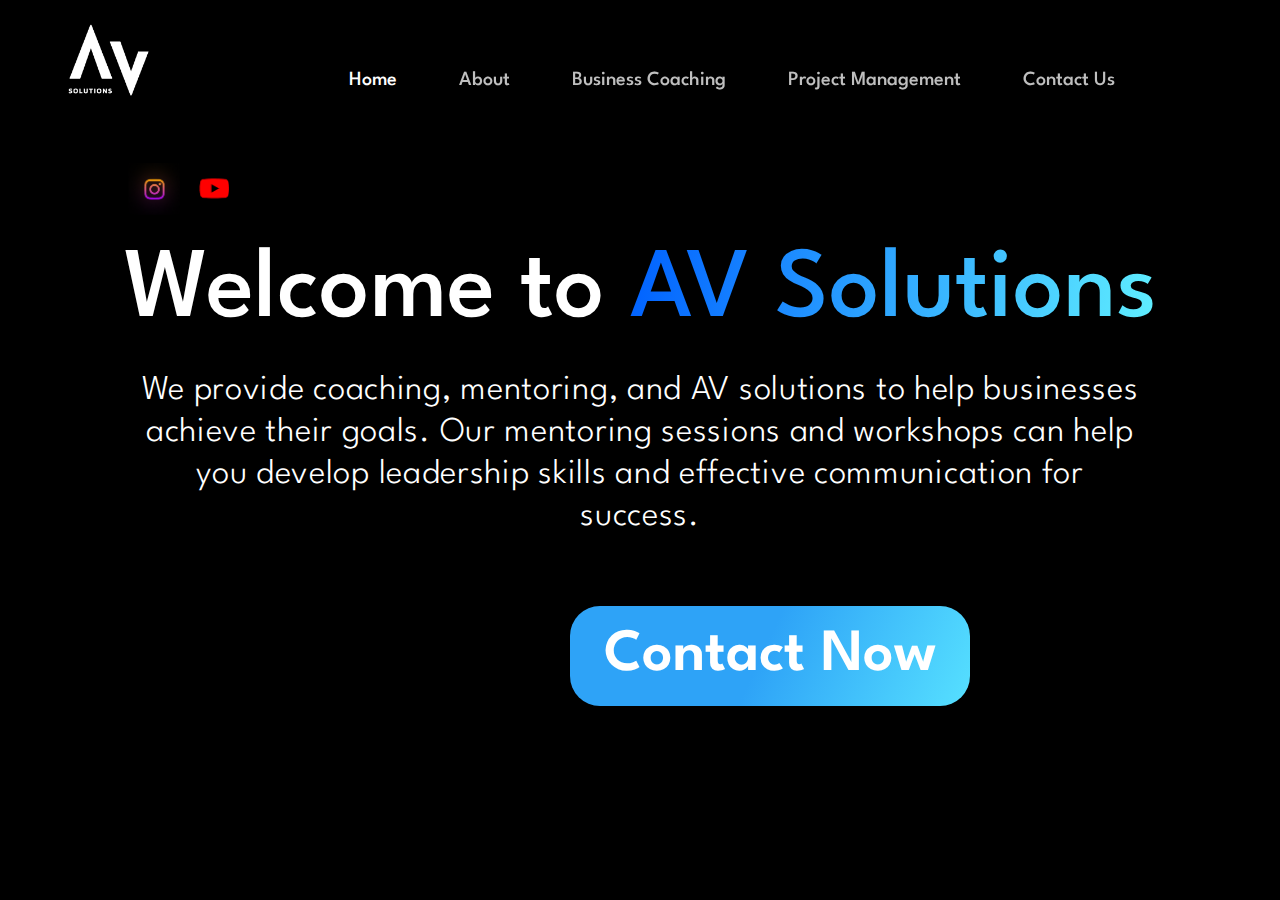
==== index.html @ dfb40269 "Website Done" ====
<!DOCTYPE html>
<!-- This site was created in Webflow. https://www.webflow.com --><!-- Last Published: Sat Apr 22 2023 01:02:34 GMT+0000 (Coordinated Universal Time) -->
<html data-wf-domain="av-solutions-724238.webflow.io" data-wf-page="64432259fd0a39409200335c"
    data-wf-site="6441f03e2c8007126606170b">

<head>
    <meta charset="utf-8" />
    <title>AV Solutions</title>
    <meta content="home2" property="og:title" />
    <meta content="home2" property="twitter:title" />
    <meta content="width=device-width, initial-scale=1" name="viewport" />
    <meta content="Webflow" name="generator" />
    <link href="./Home/home.css"
        rel="stylesheet" type="text/css" />
    <link href="https://fonts.googleapis.com" rel="preconnect" />
    <link href="https://fonts.gstatic.com" rel="preconnect" crossorigin="anonymous" />
    <script src="./Home/home.js" type="text/javascript"></script>
    <script
        type="text/javascript">WebFont.load({ google: { families: ["League Spartan:100,200,300,regular,500,600,700"] } });</script>
    <!--[if lt IE 9]><script src="https://cdnjs.cloudflare.com/ajax/libs/html5shiv/3.7.3/html5shiv.min.js" type="text/javascript"></script><![endif]-->
    <script
        type="text/javascript">!function (o, c) { var n = c.documentElement, t = " w-mod-"; n.className += t + "js", ("ontouchstart" in o || o.DocumentTouch && c instanceof DocumentTouch) && (n.className += t + "touch") }(window, document);</script>
    <link href="./assets/favicon.ico" rel="shortcut icon" type="image/x-icon" />
    <link href="./assets/favicon.ico" rel="apple-touch-icon" />
</head>

<body class="body-2"><img src="./assets/logo.png"
        loading="lazy" width="179" alt="" class="image" /><img src="https://uploads-ssl.webflow.com/placeholder.svg"
        loading="lazy" alt="" /><img src="https://uploads-ssl.webflow.com/placeholder.svg" loading="lazy" alt="" /><a
        href="./index.html" class="home-button w-button">Home</a><a href="./About/about.html" class="button w-button">About</a><a href="./Business Coaching/coaching.html"
        class="button w-button">Business Coaching</a><a href="./Project-Management/project.html" class="button w-button">Project
        Management</a><a href="./Contact/contact.html" class="button w-button">Contact Us</a><a href="https://www.youtube.com/@vasanthisaraswathi"  target="_blank"><img
        src="./assets/mediaicons.png"
        loading="lazy" width="101" alt="" class="image-2" /></a>
    <div class="div-block">
        <div class="hero-heading-left-6">
            <div class="frame-31">
                <div class="welcome-to-av-solutions">
                    <div class="welcome-to-av-solutions welcome-to-av-solutions"><span
                            class="welcome-to-av-solutions-0">Welcome to </span><span
                            class="welcome-to-av-solutions-1">AV Solutions</span><span
                            class="welcome-to-av-solutions-0"> </span></div>
                </div>
                <div class="text">We provide coaching, mentoring, and AV solutions to help businesses achieve their
                    goals. Our mentoring sessions and workshops can help you develop leadership skills and effective
                    communication for success.</div>
            </div>
        </div>
    </div><img src="https://uploads-ssl.webflow.com/placeholder.svg" loading="lazy" alt="" />
    <div class="div-block-2"><a href="./Contact/contact.html" class="button-3 div-block-2 w-button">Contact Now</a></div>
    <div class="div-block-3"><img
            src="./assets/Ball.png"
            loading="lazy" sizes="(max-width: 479px) 100vw, 471px"
            srcset="https://uploads-ssl.webflow.com/6441f03e2c8007126606170b/64432fe97e177f29492cccb2_Ball-p-500.png 500w, https://uploads-ssl.webflow.com/6441f03e2c8007126606170b/64432fe97e177f29492cccb2_Ball.png 601w"
            alt="" class="image-4" /></div>
 
</body>

</html>
---- Home/home.css ----
html {
    -ms-text-size-adjust: 100%;
    -webkit-text-size-adjust: 100%;
    font-family: sans-serif;
  }
  
  body {
    margin: 0;
  }
  
  article, aside, details, figcaption, figure, footer, header, hgroup, main, menu, nav, section, summary {
    display: block;
  }
  
  audio, canvas, progress, video {
    vertical-align: baseline;
    display: inline-block;
  }
  
  audio:not([controls]) {
    height: 0;
    display: none;
  }
  
  [hidden], template {
    display: none;
  }
  
  a {
    background-color: rgba(0, 0, 0, 0);
  }
  
  a:active, a:hover {
    outline: 0;
  }
  
  abbr[title] {
    border-bottom: 1px dotted;
  }
  
  b, strong {
    font-weight: bold;
  }
  
  dfn {
    font-style: italic;
  }
  
  h1 {
    margin: .67em 0;
    font-size: 2em;
  }
  
  mark {
    color: #000;
    background: #ff0;
  }
  
  small {
    font-size: 80%;
  }
  
  sub, sup {
    vertical-align: baseline;
    font-size: 75%;
    line-height: 0;
    position: relative;
  }
  
  sup {
    top: -.5em;
  }
  
  sub {
    bottom: -.25em;
  }
  
  img {
    border: 0;
  }
  
  svg:not(:root) {
    overflow: hidden;
  }
  
  figure {
    margin: 1em 40px;
  }
  
  hr {
    box-sizing: content-box;
    height: 0;
  }
  
  pre {
    overflow: auto;
  }
  
  code, kbd, pre, samp {
    font-family: monospace;
    font-size: 1em;
  }
  
  button, input, optgroup, select, textarea {
    color: inherit;
    font: inherit;
    margin: 0;
  }
  
  button {
    overflow: visible;
  }
  
  button, select {
    text-transform: none;
  }
  
  button, html input[type="button"], input[type="reset"] {
    -webkit-appearance: button;
    cursor: pointer;
  }
  
  button[disabled], html input[disabled] {
    cursor: default;
  }
  
  button::-moz-focus-inner, input::-moz-focus-inner {
    border: 0;
    padding: 0;
  }
  
  input {
    line-height: normal;
  }
  
  input[type="checkbox"], input[type="radio"] {
    box-sizing: border-box;
    padding: 0;
  }
  
  input[type="number"]::-webkit-inner-spin-button, input[type="number"]::-webkit-outer-spin-button {
    height: auto;
  }
  
  input[type="search"] {
    -webkit-appearance: none;
  }
  
  input[type="search"]::-webkit-search-cancel-button, input[type="search"]::-webkit-search-decoration {
    -webkit-appearance: none;
  }
  
  fieldset {
    border: 1px solid silver;
    margin: 0 2px;
    padding: .35em .625em .75em;
  }
  
  legend {
    border: 0;
    padding: 0;
  }
  
  textarea {
    overflow: auto;
  }
  
  optgroup {
    font-weight: bold;
  }
  
  table {
    border-collapse: collapse;
    border-spacing: 0;
  }
  
  td, th {
    padding: 0;
  }
  
  @font-face {
    font-family: webflow-icons;
    src: url("[data-uri]") format("truetype");
    font-weight: normal;
    font-style: normal;
  }
  
  [class^="w-icon-"], [class*=" w-icon-"] {
    speak: none;
    font-variant: normal;
    text-transform: none;
    -webkit-font-smoothing: antialiased;
    -moz-osx-font-smoothing: grayscale;
    font-style: normal;
    font-weight: normal;
    line-height: 1;
    font-family: webflow-icons !important;
  }
  
  .w-icon-slider-right:before {
    content: "î˜€";
  }
  
  .w-icon-slider-left:before {
    content: "î˜";
  }
  
  .w-icon-nav-menu:before {
    content: "î˜‚";
  }
  
  .w-icon-arrow-down:before, .w-icon-dropdown-toggle:before {
    content: "î˜ƒ";
  }
  
  .w-icon-file-upload-remove:before {
    content: "î¤€";
  }
  
  .w-icon-file-upload-icon:before {
    content: "î¤ƒ";
  }
  
  * {
    box-sizing: border-box;
  }
  
  html {
    height: 100%;
  }
  
  body {
    min-height: 100%;
    color: #333;
    background-color: #fff;
    margin: 0;
    font-family: Arial, sans-serif;
    font-size: 14px;
    line-height: 20px;
  }
  
  img {
    max-width: 100%;
    vertical-align: middle;
    display: inline-block;
  }
  
  html.w-mod-touch * {
    background-attachment: scroll !important;
  }
  
  .w-block {
    display: block;
  }
  
  .w-inline-block {
    max-width: 100%;
    display: inline-block;
  }
  
  .w-clearfix:before, .w-clearfix:after {
    content: " ";
    grid-area: 1 / 1 / 2 / 2;
    display: table;
  }
  
  .w-clearfix:after {
    clear: both;
  }
  
  .w-hidden {
    display: none;
  }
  
  .w-button {
    color: #fff;
    line-height: inherit;
    cursor: pointer;
    background-color: #3898ec;
    border: 0;
    border-radius: 0;
    padding: 9px 15px;
    text-decoration: none;
    display: inline-block;
  }
  
  input.w-button {
    -webkit-appearance: button;
  }
  
  html[data-w-dynpage] [data-w-cloak] {
    color: rgba(0, 0, 0, 0) !important;
  }
  
  .w-webflow-badge, .w-webflow-badge * {
    z-index: auto;
    visibility: visible;
    box-sizing: border-box;
    width: auto;
    height: auto;
    max-height: none;
    max-width: none;
    min-height: 0;
    min-width: 0;
    float: none;
    clear: none;
    box-shadow: none;
    opacity: 1;
    direction: ltr;
    font-family: inherit;
    font-weight: inherit;
    color: inherit;
    font-size: inherit;
    line-height: inherit;
    font-style: inherit;
    font-variant: inherit;
    text-align: inherit;
    letter-spacing: inherit;
    -webkit-text-decoration: inherit;
    text-decoration: inherit;
    text-indent: 0;
    text-transform: inherit;
    text-shadow: none;
    font-smoothing: auto;
    vertical-align: baseline;
    cursor: inherit;
    white-space: inherit;
    word-break: normal;
    word-spacing: normal;
    word-wrap: normal;
    background: none;
    border: 0 rgba(0, 0, 0, 0);
    border-radius: 0;
    margin: 0;
    padding: 0;
    list-style-type: disc;
    transition: none;
    display: block;
    position: static;
    top: auto;
    bottom: auto;
    left: auto;
    right: auto;
    overflow: visible;
    transform: none;
  }
  
  .w-webflow-badge {
    white-space: nowrap;
    cursor: pointer;
    box-shadow: 0 0 0 1px rgba(0, 0, 0, .1), 0 1px 3px rgba(0, 0, 0, .1);
    visibility: visible !important;
    z-index: 2147483647 !important;
    color: #aaadb0 !important;
    opacity: 1 !important;
    width: auto !important;
    height: auto !important;
    background-color: #fff !important;
    border-radius: 3px !important;
    margin: 0 !important;
    padding: 6px 8px 6px 6px !important;
    font-size: 12px !important;
    line-height: 14px !important;
    text-decoration: none !important;
    display: inline-block !important;
    position: fixed !important;
    top: auto !important;
    bottom: 12px !important;
    left: auto !important;
    right: 12px !important;
    overflow: visible !important;
    transform: none !important;
  }
  
  .w-webflow-badge > img {
    visibility: visible !important;
    opacity: 1 !important;
    vertical-align: middle !important;
    display: inline-block !important;
  }
  
  h1, h2, h3, h4, h5, h6 {
    margin-bottom: 10px;
    font-weight: bold;
  }
  
  h1 {
    margin-top: 20px;
    font-size: 38px;
    line-height: 44px;
  }
  
  h2 {
    margin-top: 20px;
    font-size: 32px;
    line-height: 36px;
  }
  
  h3 {
    margin-top: 20px;
    font-size: 24px;
    line-height: 30px;
  }
  
  h4 {
    margin-top: 10px;
    font-size: 18px;
    line-height: 24px;
  }
  
  h5 {
    margin-top: 10px;
    font-size: 14px;
    line-height: 20px;
  }
  
  h6 {
    margin-top: 10px;
    font-size: 12px;
    line-height: 18px;
  }
  
  p {
    margin-top: 0;
    margin-bottom: 10px;
  }
  
  blockquote {
    border-left: 5px solid #e2e2e2;
    margin: 0 0 10px;
    padding: 10px 20px;
    font-size: 18px;
    line-height: 22px;
  }
  
  figure {
    margin: 0 0 10px;
  }
  
  figcaption {
    text-align: center;
    margin-top: 5px;
  }
  
  ul, ol {
    margin-top: 0;
    margin-bottom: 10px;
    padding-left: 40px;
  }
  
  .w-list-unstyled {
    padding-left: 0;
    list-style: none;
  }
  
  .w-embed:before, .w-embed:after {
    content: " ";
    grid-area: 1 / 1 / 2 / 2;
    display: table;
  }
  
  .w-embed:after {
    clear: both;
  }
  
  .w-video {
    width: 100%;
    padding: 0;
    position: relative;
  }
  
  .w-video iframe, .w-video object, .w-video embed {
    width: 100%;
    height: 100%;
    border: none;
    position: absolute;
    top: 0;
    left: 0;
  }
  
  fieldset {
    border: 0;
    margin: 0;
    padding: 0;
  }
  
  button, [type="button"], [type="reset"] {
    cursor: pointer;
    -webkit-appearance: button;
    border: 0;
  }
  
  .w-form {
    margin: 0 0 15px;
  }
  
  .w-form-done {
    text-align: center;
    background-color: #ddd;
    padding: 20px;
    display: none;
  }
  
  .w-form-fail {
    background-color: #ffdede;
    margin-top: 10px;
    padding: 10px;
    display: none;
  }
  
  label {
    margin-bottom: 5px;
    font-weight: bold;
    display: block;
  }
  
  .w-input, .w-select {
    width: 100%;
    height: 38px;
    color: #333;
    vertical-align: middle;
    background-color: #fff;
    border: 1px solid #ccc;
    margin-bottom: 10px;
    padding: 8px 12px;
    font-size: 14px;
    line-height: 1.42857;
    display: block;
  }
  
  .w-input:-moz-placeholder, .w-select:-moz-placeholder {
    color: #999;
  }
  
  .w-input::-moz-placeholder, .w-select::-moz-placeholder {
    color: #999;
    opacity: 1;
  }
  
  .w-input:-ms-input-placeholder, .w-select:-ms-input-placeholder {
    color: #999;
  }
  
  .w-input::-webkit-input-placeholder, .w-select::-webkit-input-placeholder {
    color: #999;
  }
  
  .w-input:focus, .w-select:focus {
    border-color: #3898ec;
    outline: 0;
  }
  
  .w-input[disabled], .w-select[disabled], .w-input[readonly], .w-select[readonly], fieldset[disabled] .w-input, fieldset[disabled] .w-select {
    cursor: not-allowed;
  }
  
  .w-input[disabled]:not(.w-input-disabled), .w-select[disabled]:not(.w-input-disabled), .w-input[readonly], .w-select[readonly], fieldset[disabled]:not(.w-input-disabled) .w-input, fieldset[disabled]:not(.w-input-disabled) .w-select {
    background-color: #eee;
  }
  
  textarea.w-input, textarea.w-select {
    height: auto;
  }
  
  .w-select {
    background-color: #f3f3f3;
  }
  
  .w-select[multiple] {
    height: auto;
  }
  
  .w-form-label {
    cursor: pointer;
    margin-bottom: 0;
    font-weight: normal;
    display: inline-block;
  }
  
  .w-radio {
    margin-bottom: 5px;
    padding-left: 20px;
    display: block;
  }
  
  .w-radio:before, .w-radio:after {
    content: " ";
    grid-area: 1 / 1 / 2 / 2;
    display: table;
  }
  
  .w-radio:after {
    clear: both;
  }
  
  .w-radio-input {
    margin: 4px 0 0;
    margin-top: 1px \9 ;
    float: left;
    margin-top: 3px;
    margin-left: -20px;
    line-height: normal;
  }
  
  .w-file-upload {
    margin-bottom: 10px;
    display: block;
  }
  
  .w-file-upload-input {
    width: .1px;
    height: .1px;
    opacity: 0;
    z-index: -100;
    position: absolute;
    overflow: hidden;
  }
  
  .w-file-upload-default, .w-file-upload-uploading, .w-file-upload-success {
    color: #333;
    display: inline-block;
  }
  
  .w-file-upload-error {
    margin-top: 10px;
    display: block;
  }
  
  .w-file-upload-default.w-hidden, .w-file-upload-uploading.w-hidden, .w-file-upload-error.w-hidden, .w-file-upload-success.w-hidden {
    display: none;
  }
  
  .w-file-upload-uploading-btn {
    cursor: pointer;
    background-color: #fafafa;
    border: 1px solid #ccc;
    margin: 0;
    padding: 8px 12px;
    font-size: 14px;
    font-weight: normal;
    display: flex;
  }
  
  .w-file-upload-file {
    background-color: #fafafa;
    border: 1px solid #ccc;
    flex-grow: 1;
    justify-content: space-between;
    margin: 0;
    padding: 8px 9px 8px 11px;
    display: flex;
  }
  
  .w-file-upload-file-name {
    font-size: 14px;
    font-weight: normal;
    display: block;
  }
  
  .w-file-remove-link {
    width: auto;
    height: auto;
    cursor: pointer;
    margin-top: 3px;
    margin-left: 10px;
    padding: 3px;
    display: block;
  }
  
  .w-icon-file-upload-remove {
    margin: auto;
    font-size: 10px;
  }
  
  .w-file-upload-error-msg {
    color: #ea384c;
    padding: 2px 0;
    display: inline-block;
  }
  
  .w-file-upload-info {
    padding: 0 12px;
    line-height: 38px;
    display: inline-block;
  }
  
  .w-file-upload-label {
    cursor: pointer;
    background-color: #fafafa;
    border: 1px solid #ccc;
    margin: 0;
    padding: 8px 12px;
    font-size: 14px;
    font-weight: normal;
    display: inline-block;
  }
  
  .w-icon-file-upload-icon, .w-icon-file-upload-uploading {
    width: 20px;
    margin-right: 8px;
    display: inline-block;
  }
  
  .w-icon-file-upload-uploading {
    height: 20px;
  }
  
  .w-container {
    max-width: 940px;
    margin-left: auto;
    margin-right: auto;
  }
  
  .w-container:before, .w-container:after {
    content: " ";
    grid-area: 1 / 1 / 2 / 2;
    display: table;
  }
  
  .w-container:after {
    clear: both;
  }
  
  .w-container .w-row {
    margin-left: -10px;
    margin-right: -10px;
  }
  
  .w-row:before, .w-row:after {
    content: " ";
    grid-area: 1 / 1 / 2 / 2;
    display: table;
  }
  
  .w-row:after {
    clear: both;
  }
  
  .w-row .w-row {
    margin-left: 0;
    margin-right: 0;
  }
  
  .w-col {
    float: left;
    width: 100%;
    min-height: 1px;
    padding-left: 10px;
    padding-right: 10px;
    position: relative;
  }
  
  .w-col .w-col {
    padding-left: 0;
    padding-right: 0;
  }
  
  .w-col-1 {
    width: 8.33333%;
  }
  
  .w-col-2 {
    width: 16.6667%;
  }
  
  .w-col-3 {
    width: 25%;
  }
  
  .w-col-4 {
    width: 33.3333%;
  }
  
  .w-col-5 {
    width: 41.6667%;
  }
  
  .w-col-6 {
    width: 50%;
  }
  
  .w-col-7 {
    width: 58.3333%;
  }
  
  .w-col-8 {
    width: 66.6667%;
  }
  
  .w-col-9 {
    width: 75%;
  }
  
  .w-col-10 {
    width: 83.3333%;
  }
  
  .w-col-11 {
    width: 91.6667%;
  }
  
  .w-col-12 {
    width: 100%;
  }
  
  .w-hidden-main {
    display: none !important;
  }
  
  @media screen and (max-width: 991px) {
    .w-container {
      max-width: 728px;
    }
  
    .w-hidden-main {
      display: inherit !important;
    }
  
    .w-hidden-medium {
      display: none !important;
    }
  
    .w-col-medium-1 {
      width: 8.33333%;
    }
  
    .w-col-medium-2 {
      width: 16.6667%;
    }
  
    .w-col-medium-3 {
      width: 25%;
    }
  
    .w-col-medium-4 {
      width: 33.3333%;
    }
  
    .w-col-medium-5 {
      width: 41.6667%;
    }
  
    .w-col-medium-6 {
      width: 50%;
    }
  
    .w-col-medium-7 {
      width: 58.3333%;
    }
  
    .w-col-medium-8 {
      width: 66.6667%;
    }
  
    .w-col-medium-9 {
      width: 75%;
    }
  
    .w-col-medium-10 {
      width: 83.3333%;
    }
  
    .w-col-medium-11 {
      width: 91.6667%;
    }
  
    .w-col-medium-12 {
      width: 100%;
    }
  
    .w-col-stack {
      width: 100%;
      left: auto;
      right: auto;
    }
  }
  
  @media screen and (max-width: 767px) {
    .w-hidden-main, .w-hidden-medium {
      display: inherit !important;
    }
  
    .w-hidden-small {
      display: none !important;
    }
  
    .w-row, .w-container .w-row {
      margin-left: 0;
      margin-right: 0;
    }
  
    .w-col {
      width: 100%;
      left: auto;
      right: auto;
    }
  
    .w-col-small-1 {
      width: 8.33333%;
    }
  
    .w-col-small-2 {
      width: 16.6667%;
    }
  
    .w-col-small-3 {
      width: 25%;
    }
  
    .w-col-small-4 {
      width: 33.3333%;
    }
  
    .w-col-small-5 {
      width: 41.6667%;
    }
  
    .w-col-small-6 {
      width: 50%;
    }
  
    .w-col-small-7 {
      width: 58.3333%;
    }
  
    .w-col-small-8 {
      width: 66.6667%;
    }
  
    .w-col-small-9 {
      width: 75%;
    }
  
    .w-col-small-10 {
      width: 83.3333%;
    }
  
    .w-col-small-11 {
      width: 91.6667%;
    }
  
    .w-col-small-12 {
      width: 100%;
    }
  }
  
  @media screen and (max-width: 479px) {
    .w-container {
      max-width: none;
    }
  
    .w-hidden-main, .w-hidden-medium, .w-hidden-small {
      display: inherit !important;
    }
  
    .w-hidden-tiny {
      display: none !important;
    }
  
    .w-col {
      width: 100%;
    }
  
    .w-col-tiny-1 {
      width: 8.33333%;
    }
  
    .w-col-tiny-2 {
      width: 16.6667%;
    }
  
    .w-col-tiny-3 {
      width: 25%;
    }
  
    .w-col-tiny-4 {
      width: 33.3333%;
    }
  
    .w-col-tiny-5 {
      width: 41.6667%;
    }
  
    .w-col-tiny-6 {
      width: 50%;
    }
  
    .w-col-tiny-7 {
      width: 58.3333%;
    }
  
    .w-col-tiny-8 {
      width: 66.6667%;
    }
  
    .w-col-tiny-9 {
      width: 75%;
    }
  
    .w-col-tiny-10 {
      width: 83.3333%;
    }
  
    .w-col-tiny-11 {
      width: 91.6667%;
    }
  
    .w-col-tiny-12 {
      width: 100%;
    }
  }
  
  .w-widget {
    position: relative;
  }
  
  .w-widget-map {
    width: 100%;
    height: 400px;
  }
  
  .w-widget-map label {
    width: auto;
    display: inline;
  }
  
  .w-widget-map img {
    max-width: inherit;
  }
  
  .w-widget-map .gm-style-iw {
    text-align: center;
  }
  
  .w-widget-map .gm-style-iw > button {
    display: none !important;
  }
  
  .w-widget-twitter {
    overflow: hidden;
  }
  
  .w-widget-twitter-count-shim {
    vertical-align: top;
    width: 28px;
    height: 20px;
    text-align: center;
    background: #fff;
    border: 1px solid #758696;
    border-radius: 3px;
    display: inline-block;
    position: relative;
  }
  
  .w-widget-twitter-count-shim * {
    pointer-events: none;
    -webkit-user-select: none;
    -ms-user-select: none;
    user-select: none;
  }
  
  .w-widget-twitter-count-shim .w-widget-twitter-count-inner {
    text-align: center;
    color: #999;
    font-family: serif;
    font-size: 15px;
    line-height: 12px;
    position: relative;
  }
  
  .w-widget-twitter-count-shim .w-widget-twitter-count-clear {
    display: block;
    position: relative;
  }
  
  .w-widget-twitter-count-shim.w--large {
    width: 36px;
    height: 28px;
  }
  
  .w-widget-twitter-count-shim.w--large .w-widget-twitter-count-inner {
    font-size: 18px;
    line-height: 18px;
  }
  
  .w-widget-twitter-count-shim:not(.w--vertical) {
    margin-left: 5px;
    margin-right: 8px;
  }
  
  .w-widget-twitter-count-shim:not(.w--vertical).w--large {
    margin-left: 6px;
  }
  
  .w-widget-twitter-count-shim:not(.w--vertical):before, .w-widget-twitter-count-shim:not(.w--vertical):after {
    content: " ";
    height: 0;
    width: 0;
    pointer-events: none;
    border: solid rgba(0, 0, 0, 0);
    position: absolute;
    top: 50%;
    left: 0;
  }
  
  .w-widget-twitter-count-shim:not(.w--vertical):before {
    border-width: 4px;
    border-color: rgba(117, 134, 150, 0) #5d6c7b rgba(117, 134, 150, 0) rgba(117, 134, 150, 0);
    margin-top: -4px;
    margin-left: -9px;
  }
  
  .w-widget-twitter-count-shim:not(.w--vertical).w--large:before {
    border-width: 5px;
    margin-top: -5px;
    margin-left: -10px;
  }
  
  .w-widget-twitter-count-shim:not(.w--vertical):after {
    border-width: 4px;
    border-color: rgba(255, 255, 255, 0) #fff rgba(255, 255, 255, 0) rgba(255, 255, 255, 0);
    margin-top: -4px;
    margin-left: -8px;
  }
  
  .w-widget-twitter-count-shim:not(.w--vertical).w--large:after {
    border-width: 5px;
    margin-top: -5px;
    margin-left: -9px;
  }
  
  .w-widget-twitter-count-shim.w--vertical {
    width: 61px;
    height: 33px;
    margin-bottom: 8px;
  }
  
  .w-widget-twitter-count-shim.w--vertical:before, .w-widget-twitter-count-shim.w--vertical:after {
    content: " ";
    height: 0;
    width: 0;
    pointer-events: none;
    border: solid rgba(0, 0, 0, 0);
    position: absolute;
    top: 100%;
    left: 50%;
  }
  
  .w-widget-twitter-count-shim.w--vertical:before {
    border-width: 5px;
    border-color: #5d6c7b rgba(117, 134, 150, 0) rgba(117, 134, 150, 0);
    margin-left: -5px;
  }
  
  .w-widget-twitter-count-shim.w--vertical:after {
    border-width: 4px;
    border-color: #fff rgba(255, 255, 255, 0) rgba(255, 255, 255, 0);
    margin-left: -4px;
  }
  
  .w-widget-twitter-count-shim.w--vertical .w-widget-twitter-count-inner {
    font-size: 18px;
    line-height: 22px;
  }
  
  .w-widget-twitter-count-shim.w--vertical.w--large {
    width: 76px;
  }
  
  .w-background-video {
    height: 500px;
    color: #fff;
    position: relative;
    overflow: hidden;
  }
  
  .w-background-video > video {
    width: 100%;
    height: 100%;
    object-fit: cover;
    z-index: -100;
    background-position: 50%;
    background-size: cover;
    margin: auto;
    position: absolute;
    top: -100%;
    bottom: -100%;
    left: -100%;
    right: -100%;
  }
  
  .w-background-video > video::-webkit-media-controls-start-playback-button {
    -webkit-appearance: none;
    display: none !important;
  }
  
  .w-background-video--control {
    background-color: rgba(0, 0, 0, 0);
    padding: 0;
    position: absolute;
    bottom: 1em;
    right: 1em;
  }
  
  .w-background-video--control > [hidden] {
    display: none !important;
  }
  
  .w-slider {
    height: 300px;
    text-align: center;
    clear: both;
    -webkit-tap-highlight-color: rgba(0, 0, 0, 0);
    tap-highlight-color: rgba(0, 0, 0, 0);
    background: #ddd;
    position: relative;
  }
  
  .w-slider-mask {
    z-index: 1;
    height: 100%;
    white-space: nowrap;
    display: block;
    position: relative;
    left: 0;
    right: 0;
    overflow: hidden;
  }
  
  .w-slide {
    vertical-align: top;
    width: 100%;
    height: 100%;
    white-space: normal;
    text-align: left;
    display: inline-block;
    position: relative;
  }
  
  .w-slider-nav {
    z-index: 2;
    height: 40px;
    text-align: center;
    -webkit-tap-highlight-color: rgba(0, 0, 0, 0);
    tap-highlight-color: rgba(0, 0, 0, 0);
    margin: auto;
    padding-top: 10px;
    position: absolute;
    top: auto;
    bottom: 0;
    left: 0;
    right: 0;
  }
  
  .w-slider-nav.w-round > div {
    border-radius: 100%;
  }
  
  .w-slider-nav.w-num > div {
    width: auto;
    height: auto;
    font-size: inherit;
    line-height: inherit;
    padding: .2em .5em;
  }
  
  .w-slider-nav.w-shadow > div {
    box-shadow: 0 0 3px rgba(51, 51, 51, .4);
  }
  
  .w-slider-nav-invert {
    color: #fff;
  }
  
  .w-slider-nav-invert > div {
    background-color: rgba(34, 34, 34, .4);
  }
  
  .w-slider-nav-invert > div.w-active {
    background-color: #222;
  }
  
  .w-slider-dot {
    width: 1em;
    height: 1em;
    cursor: pointer;
    background-color: rgba(255, 255, 255, .4);
    margin: 0 3px .5em;
    transition: background-color .1s, color .1s;
    display: inline-block;
    position: relative;
  }
  
  .w-slider-dot.w-active {
    background-color: #fff;
  }
  
  .w-slider-dot:focus {
    outline: none;
    box-shadow: 0 0 0 2px #fff;
  }
  
  .w-slider-dot:focus.w-active {
    box-shadow: none;
  }
  
  .w-slider-arrow-left, .w-slider-arrow-right {
    width: 80px;
    cursor: pointer;
    color: #fff;
    -webkit-tap-highlight-color: rgba(0, 0, 0, 0);
    tap-highlight-color: rgba(0, 0, 0, 0);
    -webkit-user-select: none;
    -ms-user-select: none;
    user-select: none;
    margin: auto;
    font-size: 40px;
    position: absolute;
    top: 0;
    bottom: 0;
    left: 0;
    right: 0;
    overflow: hidden;
  }
  
  .w-slider-arrow-left [class^="w-icon-"], .w-slider-arrow-right [class^="w-icon-"], .w-slider-arrow-left [class*=" w-icon-"], .w-slider-arrow-right [class*=" w-icon-"] {
    position: absolute;
  }
  
  .w-slider-arrow-left:focus, .w-slider-arrow-right:focus {
    outline: 0;
  }
  
  .w-slider-arrow-left {
    z-index: 3;
    right: auto;
  }
  
  .w-slider-arrow-right {
    z-index: 4;
    left: auto;
  }
  
  .w-icon-slider-left, .w-icon-slider-right {
    width: 1em;
    height: 1em;
    margin: auto;
    top: 0;
    bottom: 0;
    left: 0;
    right: 0;
  }
  
  .w-slider-aria-label {
    clip: rect(0 0 0 0);
    height: 1px;
    width: 1px;
    border: 0;
    margin: -1px;
    padding: 0;
    position: absolute;
    overflow: hidden;
  }
  
  .w-slider-force-show {
    display: block !important;
  }
  
  .w-dropdown {
    text-align: left;
    z-index: 900;
    margin-left: auto;
    margin-right: auto;
    display: inline-block;
    position: relative;
  }
  
  .w-dropdown-btn, .w-dropdown-toggle, .w-dropdown-link {
    vertical-align: top;
    color: #222;
    text-align: left;
    white-space: nowrap;
    margin-left: auto;
    margin-right: auto;
    padding: 20px;
    text-decoration: none;
    position: relative;
  }
  
  .w-dropdown-toggle {
    -webkit-user-select: none;
    -ms-user-select: none;
    user-select: none;
    cursor: pointer;
    padding-right: 40px;
    display: inline-block;
  }
  
  .w-dropdown-toggle:focus {
    outline: 0;
  }
  
  .w-icon-dropdown-toggle {
    width: 1em;
    height: 1em;
    margin: auto 20px auto auto;
    position: absolute;
    top: 0;
    bottom: 0;
    right: 0;
  }
  
  .w-dropdown-list {
    min-width: 100%;
    background: #ddd;
    display: none;
    position: absolute;
  }
  
  .w-dropdown-list.w--open {
    display: block;
  }
  
  .w-dropdown-link {
    color: #222;
    padding: 10px 20px;
    display: block;
  }
  
  .w-dropdown-link.w--current {
    color: #0082f3;
  }
  
  .w-dropdown-link:focus {
    outline: 0;
  }
  
  @media screen and (max-width: 767px) {
    .w-nav-brand {
      padding-left: 10px;
    }
  }
  
  .w-lightbox-backdrop {
    cursor: auto;
    letter-spacing: normal;
    text-indent: 0;
    text-shadow: none;
    text-transform: none;
    visibility: visible;
    white-space: normal;
    word-break: normal;
    word-spacing: normal;
    word-wrap: normal;
    color: #fff;
    text-align: center;
    z-index: 2000;
    opacity: 0;
    -webkit-user-select: none;
    -moz-user-select: none;
    -ms-user-select: none;
    -webkit-tap-highlight-color: transparent;
    background: rgba(0, 0, 0, .9);
    outline: 0;
    font-family: Helvetica Neue, Helvetica, Ubuntu, Segoe UI, Verdana, sans-serif;
    font-size: 17px;
    font-style: normal;
    font-weight: 300;
    line-height: 1.2;
    list-style: disc;
    position: fixed;
    top: 0;
    bottom: 0;
    left: 0;
    right: 0;
    -webkit-transform: translate(0);
  }
  
  .w-lightbox-backdrop, .w-lightbox-container {
    height: 100%;
    -webkit-overflow-scrolling: touch;
    overflow: auto;
  }
  
  .w-lightbox-content {
    height: 100vh;
    position: relative;
    overflow: hidden;
  }
  
  .w-lightbox-view {
    width: 100vw;
    height: 100vh;
    opacity: 0;
    position: absolute;
  }
  
  .w-lightbox-view:before {
    content: "";
    height: 100vh;
  }
  
  .w-lightbox-group, .w-lightbox-group .w-lightbox-view, .w-lightbox-group .w-lightbox-view:before {
    height: 86vh;
  }
  
  .w-lightbox-frame, .w-lightbox-view:before {
    vertical-align: middle;
    display: inline-block;
  }
  
  .w-lightbox-figure {
    margin: 0;
    position: relative;
  }
  
  .w-lightbox-group .w-lightbox-figure {
    cursor: pointer;
  }
  
  .w-lightbox-img {
    width: auto;
    height: auto;
    max-width: none;
  }
  
  .w-lightbox-image {
    float: none;
    max-width: 100vw;
    max-height: 100vh;
    display: block;
  }
  
  .w-lightbox-group .w-lightbox-image {
    max-height: 86vh;
  }
  
  .w-lightbox-caption {
    text-align: left;
    text-overflow: ellipsis;
    white-space: nowrap;
    background: rgba(0, 0, 0, .4);
    padding: .5em 1em;
    position: absolute;
    bottom: 0;
    left: 0;
    right: 0;
    overflow: hidden;
  }
  
  .w-lightbox-embed {
    width: 100%;
    height: 100%;
    position: absolute;
    top: 0;
    bottom: 0;
    left: 0;
    right: 0;
  }
  
  .w-lightbox-control {
    width: 4em;
    cursor: pointer;
    background-position: center;
    background-repeat: no-repeat;
    background-size: 24px;
    transition: all .3s;
    position: absolute;
    top: 0;
  }
  
  .w-lightbox-left {
    background-image: url("[data-uri]");
    display: none;
    bottom: 0;
    left: 0;
  }
  
  .w-lightbox-right {
    background-image: url("[data-uri]");
    display: none;
    bottom: 0;
    right: 0;
  }
  
  .w-lightbox-close {
    height: 2.6em;
    background-image: url("[data-uri]");
    background-size: 18px;
    right: 0;
  }
  
  .w-lightbox-strip {
    white-space: nowrap;
    padding: 0 1vh;
    line-height: 0;
    position: absolute;
    bottom: 0;
    left: 0;
    right: 0;
    overflow-x: auto;
    overflow-y: hidden;
  }
  
  .w-lightbox-item {
    width: 10vh;
    box-sizing: content-box;
    cursor: pointer;
    padding: 2vh 1vh;
    display: inline-block;
    -webkit-transform: translate3d(0, 0, 0);
  }
  
  .w-lightbox-active {
    opacity: .3;
  }
  
  .w-lightbox-thumbnail {
    height: 10vh;
    background: #222;
    position: relative;
    overflow: hidden;
  }
  
  .w-lightbox-thumbnail-image {
    position: absolute;
    top: 0;
    left: 0;
  }
  
  .w-lightbox-thumbnail .w-lightbox-tall {
    width: 100%;
    top: 50%;
    transform: translate(0, -50%);
  }
  
  .w-lightbox-thumbnail .w-lightbox-wide {
    height: 100%;
    left: 50%;
    transform: translate(-50%);
  }
  
  .w-lightbox-spinner {
    box-sizing: border-box;
    width: 40px;
    height: 40px;
    border: 5px solid rgba(0, 0, 0, .4);
    border-radius: 50%;
    margin-top: -20px;
    margin-left: -20px;
    animation: .8s linear infinite spin;
    position: absolute;
    top: 50%;
    left: 50%;
  }
  
  .w-lightbox-spinner:after {
    content: "";
    border: 3px solid rgba(0, 0, 0, 0);
    border-bottom-color: #fff;
    border-radius: 50%;
    position: absolute;
    top: -4px;
    bottom: -4px;
    left: -4px;
    right: -4px;
  }
  
  .w-lightbox-hide {
    display: none;
  }
  
  .w-lightbox-noscroll {
    overflow: hidden;
  }
  
  @media (min-width: 768px) {
    .w-lightbox-content {
      height: 96vh;
      margin-top: 2vh;
    }
  
    .w-lightbox-view, .w-lightbox-view:before {
      height: 96vh;
    }
  
    .w-lightbox-group, .w-lightbox-group .w-lightbox-view, .w-lightbox-group .w-lightbox-view:before {
      height: 84vh;
    }
  
    .w-lightbox-image {
      max-width: 96vw;
      max-height: 96vh;
    }
  
    .w-lightbox-group .w-lightbox-image {
      max-width: 82.3vw;
      max-height: 84vh;
    }
  
    .w-lightbox-left, .w-lightbox-right {
      opacity: .5;
      display: block;
    }
  
    .w-lightbox-close {
      opacity: .8;
    }
  
    .w-lightbox-control:hover {
      opacity: 1;
    }
  }
  
  .w-lightbox-inactive, .w-lightbox-inactive:hover {
    opacity: 0;
  }
  
  .w-richtext:before, .w-richtext:after {
    content: " ";
    grid-area: 1 / 1 / 2 / 2;
    display: table;
  }
  
  .w-richtext:after {
    clear: both;
  }
  
  .w-richtext[contenteditable="true"]:before, .w-richtext[contenteditable="true"]:after {
    white-space: initial;
  }
  
  .w-richtext ol, .w-richtext ul {
    overflow: hidden;
  }
  
  .w-richtext .w-richtext-figure-selected.w-richtext-figure-type-video div:after, .w-richtext .w-richtext-figure-selected[data-rt-type="video"] div:after, .w-richtext .w-richtext-figure-selected.w-richtext-figure-type-image div, .w-richtext .w-richtext-figure-selected[data-rt-type="image"] div {
    outline: 2px solid #2895f7;
  }
  
  .w-richtext figure.w-richtext-figure-type-video > div:after, .w-richtext figure[data-rt-type="video"] > div:after {
    content: "";
    display: none;
    position: absolute;
    top: 0;
    bottom: 0;
    left: 0;
    right: 0;
  }
  
  .w-richtext figure {
    max-width: 60%;
    position: relative;
  }
  
  .w-richtext figure > div:before {
    cursor: default !important;
  }
  
  .w-richtext figure img {
    width: 100%;
  }
  
  .w-richtext figure figcaption.w-richtext-figcaption-placeholder {
    opacity: .6;
  }
  
  .w-richtext figure div {
    color: rgba(0, 0, 0, 0);
    font-size: 0;
  }
  
  .w-richtext figure.w-richtext-figure-type-image, .w-richtext figure[data-rt-type="image"] {
    display: table;
  }
  
  .w-richtext figure.w-richtext-figure-type-image > div, .w-richtext figure[data-rt-type="image"] > div {
    display: inline-block;
  }
  
  .w-richtext figure.w-richtext-figure-type-image > figcaption, .w-richtext figure[data-rt-type="image"] > figcaption {
    caption-side: bottom;
    display: table-caption;
  }
  
  .w-richtext figure.w-richtext-figure-type-video, .w-richtext figure[data-rt-type="video"] {
    width: 60%;
    height: 0;
  }
  
  .w-richtext figure.w-richtext-figure-type-video iframe, .w-richtext figure[data-rt-type="video"] iframe {
    width: 100%;
    height: 100%;
    position: absolute;
    top: 0;
    left: 0;
  }
  
  .w-richtext figure.w-richtext-figure-type-video > div, .w-richtext figure[data-rt-type="video"] > div {
    width: 100%;
  }
  
  .w-richtext figure.w-richtext-align-center {
    clear: both;
    margin-left: auto;
    margin-right: auto;
  }
  
  .w-richtext figure.w-richtext-align-center.w-richtext-figure-type-image > div, .w-richtext figure.w-richtext-align-center[data-rt-type="image"] > div {
    max-width: 100%;
  }
  
  .w-richtext figure.w-richtext-align-normal {
    clear: both;
  }
  
  .w-richtext figure.w-richtext-align-fullwidth {
    width: 100%;
    max-width: 100%;
    text-align: center;
    clear: both;
    margin-left: auto;
    margin-right: auto;
    display: block;
  }
  
  .w-richtext figure.w-richtext-align-fullwidth > div {
    padding-bottom: inherit;
    display: inline-block;
  }
  
  .w-richtext figure.w-richtext-align-fullwidth > figcaption {
    display: block;
  }
  
  .w-richtext figure.w-richtext-align-floatleft {
    float: left;
    clear: none;
    margin-right: 15px;
  }
  
  .w-richtext figure.w-richtext-align-floatright {
    float: right;
    clear: none;
    margin-left: 15px;
  }
  
  .w-nav {
    z-index: 1000;
    background: #ddd;
    position: relative;
  }
  
  .w-nav:before, .w-nav:after {
    content: " ";
    grid-area: 1 / 1 / 2 / 2;
    display: table;
  }
  
  .w-nav:after {
    clear: both;
  }
  
  .w-nav-brand {
    float: left;
    color: #333;
    text-decoration: none;
    position: relative;
  }
  
  .w-nav-link {
    vertical-align: top;
    color: #222;
    text-align: left;
    margin-left: auto;
    margin-right: auto;
    padding: 20px;
    text-decoration: none;
    display: inline-block;
    position: relative;
  }
  
  .w-nav-link.w--current {
    color: #0082f3;
  }
  
  .w-nav-menu {
    float: right;
    position: relative;
  }
  
  [data-nav-menu-open] {
    text-align: center;
    min-width: 200px;
    background: #c8c8c8;
    position: absolute;
    top: 100%;
    left: 0;
    right: 0;
    overflow: visible;
    display: block !important;
  }
  
  .w--nav-link-open {
    display: block;
    position: relative;
  }
  
  .w-nav-overlay {
    width: 100%;
    display: none;
    position: absolute;
    top: 100%;
    left: 0;
    right: 0;
    overflow: hidden;
  }
  
  .w-nav-overlay [data-nav-menu-open] {
    top: 0;
  }
  
  .w-nav[data-animation="over-left"] .w-nav-overlay {
    width: auto;
  }
  
  .w-nav[data-animation="over-left"] .w-nav-overlay, .w-nav[data-animation="over-left"] [data-nav-menu-open] {
    z-index: 1;
    top: 0;
    right: auto;
  }
  
  .w-nav[data-animation="over-right"] .w-nav-overlay {
    width: auto;
  }
  
  .w-nav[data-animation="over-right"] .w-nav-overlay, .w-nav[data-animation="over-right"] [data-nav-menu-open] {
    z-index: 1;
    top: 0;
    left: auto;
  }
  
  .w-nav-button {
    float: right;
    cursor: pointer;
    -webkit-tap-highlight-color: rgba(0, 0, 0, 0);
    tap-highlight-color: rgba(0, 0, 0, 0);
    -webkit-user-select: none;
    -ms-user-select: none;
    user-select: none;
    padding: 18px;
    font-size: 24px;
    display: none;
    position: relative;
  }
  
  .w-nav-button:focus {
    outline: 0;
  }
  
  .w-nav-button.w--open {
    color: #fff;
    background-color: #c8c8c8;
  }
  
  .w-nav[data-collapse="all"] .w-nav-menu {
    display: none;
  }
  
  .w-nav[data-collapse="all"] .w-nav-button, .w--nav-dropdown-open, .w--nav-dropdown-toggle-open {
    display: block;
  }
  
  .w--nav-dropdown-list-open {
    position: static;
  }
  
  @media screen and (max-width: 991px) {
    .w-nav[data-collapse="medium"] .w-nav-menu {
      display: none;
    }
  
    .w-nav[data-collapse="medium"] .w-nav-button {
      display: block;
    }
  }
  
  @media screen and (max-width: 767px) {
    .w-nav[data-collapse="small"] .w-nav-menu {
      display: none;
    }
  
    .w-nav[data-collapse="small"] .w-nav-button {
      display: block;
    }
  
    .w-nav-brand {
      padding-left: 10px;
    }
  }
  
  @media screen and (max-width: 479px) {
    .w-nav[data-collapse="tiny"] .w-nav-menu {
      display: none;
    }
  
    .w-nav[data-collapse="tiny"] .w-nav-button {
      display: block;
    }
  }
  
  .w-tabs {
    position: relative;
  }
  
  .w-tabs:before, .w-tabs:after {
    content: " ";
    grid-area: 1 / 1 / 2 / 2;
    display: table;
  }
  
  .w-tabs:after {
    clear: both;
  }
  
  .w-tab-menu {
    position: relative;
  }
  
  .w-tab-link {
    vertical-align: top;
    text-align: left;
    cursor: pointer;
    color: #222;
    background-color: #ddd;
    padding: 9px 30px;
    text-decoration: none;
    display: inline-block;
    position: relative;
  }
  
  .w-tab-link.w--current {
    background-color: #c8c8c8;
  }
  
  .w-tab-link:focus {
    outline: 0;
  }
  
  .w-tab-content {
    display: block;
    position: relative;
    overflow: hidden;
  }
  
  .w-tab-pane {
    display: none;
    position: relative;
  }
  
  .w--tab-active {
    display: block;
  }
  
  @media screen and (max-width: 479px) {
    .w-tab-link {
      display: block;
    }
  }
  
  .w-ix-emptyfix:after {
    content: "";
  }
  
  @keyframes spin {
    0% {
      transform: rotate(0);
    }
  
    100% {
      transform: rotate(360deg);
    }
  }
  
  .w-dyn-empty {
    background-color: #ddd;
    padding: 10px;
  }
  
  .w-dyn-hide, .w-dyn-bind-empty, .w-condition-invisible {
    display: none !important;
  }
  
  .navbar-logo-left {
    width: 100%;
    height: 318px;
    max-width: 1728px;
    grid-column-gap: 0px;
    grid-row-gap: 0px;
    background-color: #000;
    justify-content: center;
    align-items: flex-start;
    padding-right: 119px;
    display: flex;
  }
  
  .frame-27 {
    grid-column-gap: 10px;
    grid-row-gap: 10px;
    flex-direction: column;
    justify-content: flex-start;
    align-items: flex-start;
    display: flex;
  }
  
  .vectors-wrapper {
    height: 218px;
    flex: 0 auto;
    display: inline-block;
  }
  
  .navbar-logo-left-2 {
    width: 100%;
    height: 175px;
    max-width: 1544px;
    grid-column-gap: 0px;
    grid-row-gap: 0px;
    object-fit: contain;
    background-color: #000;
    justify-content: center;
    align-items: flex-start;
    padding-right: 119px;
    display: block;
  }
  
  .frame-28 {
    width: 100%;
    max-width: 1444px;
    grid-column-gap: 10px;
    grid-row-gap: 10px;
    flex-direction: column;
    justify-content: flex-start;
    align-items: flex-start;
    padding-left: 86px;
    display: flex;
  }
  
  .hero-heading-left {
    width: 100%;
    height: 1086px;
    grid-column-gap: 80px;
    grid-row-gap: 80px;
    background-color: #000;
    justify-content: center;
    align-items: flex-start;
    padding: 64px 24px;
    display: block;
  }
  
  .vectors-wrapper-2 {
    grid-column-gap: 0px;
    grid-row-gap: 0px;
    object-fit: cover;
    flex: 0 auto;
    justify-content: center;
    align-items: center;
    display: flex;
  }
  
  .container {
    display: block;
  }
  
  .vectors-wrapper-3 {
    grid-column-gap: 0px;
    grid-row-gap: 0px;
    object-fit: cover;
    flex: 0 auto;
    justify-content: center;
    align-items: center;
    display: flex;
  }
  
  .hero-heading-left-2 {
    width: 100%;
    height: 1086px;
    grid-column-gap: 80px;
    grid-row-gap: 80px;
    background-color: #000;
    justify-content: center;
    align-items: flex-start;
    padding-bottom: 64px;
    padding-left: 24px;
    padding-right: 24px;
    display: flex;
  }
  
  .vectors-wrapper-4 {
    grid-column-gap: 0px;
    grid-row-gap: 0px;
    object-fit: cover;
    flex: 0 auto;
    justify-content: center;
    align-items: center;
    display: block;
  }
  
  .hero-heading-left-3 {
    width: 100%;
    height: 800px;
    grid-column-gap: 80px;
    grid-row-gap: 80px;
    background-color: #000;
    justify-content: center;
    align-items: flex-start;
    padding-bottom: 64px;
    padding-left: 24px;
    padding-right: 24px;
    display: flex;
  }
  
  .vectors-wrapper-5 {
    grid-column-gap: 0px;
    grid-row-gap: 0px;
    object-fit: cover;
    flex: 0 auto;
    justify-content: center;
    align-items: center;
    display: flex;
  }
  
  .hero-heading-left-4 {
    width: 100%;
    height: 700px;
    grid-column-gap: 80px;
    grid-row-gap: 80px;
    background-color: #000;
    justify-content: center;
    align-items: flex-start;
    padding-bottom: 64px;
    padding-left: 24px;
    padding-right: 24px;
    display: block;
  }
  
  .vectors-wrapper-6 {
    height: 700px;
    grid-column-gap: 0px;
    grid-row-gap: 0px;
    object-fit: cover;
    flex: 0 auto;
    justify-content: center;
    align-items: center;
    margin-top: 60px;
    display: block;
  }
  
  .hero-heading-left-5 {
    width: 100%;
    height: 800px;
    grid-column-gap: 80px;
    grid-row-gap: 80px;
    background-color: #000;
    justify-content: center;
    align-items: flex-start;
    padding-bottom: 64px;
    padding-left: 24px;
    padding-right: 24px;
    display: flex;
  }
  
  .vectors-wrapper-7 {
    height: 800px;
    grid-column-gap: 0px;
    grid-row-gap: 0px;
    object-fit: cover;
    flex: 0 auto;
    justify-content: center;
    align-items: center;
    display: flex;
  }
  
  .frame-29 {
    width: 100%;
    max-width: 1444px;
    grid-column-gap: 10px;
    grid-row-gap: 10px;
    flex-direction: column;
    justify-content: center;
    align-items: center;
    display: flex;
  }
  
  .vectors-wrapper-8 {
    grid-column-gap: 0px;
    grid-row-gap: 0px;
    object-fit: cover;
    flex: 0 auto;
    justify-content: center;
    align-items: center;
    display: flex;
  }
  
  .body {
    background-color: #000;
  }
  
  .navbar-logo-left-3 {
    width: 100%;
    height: 318px;
    max-width: 1544px;
    grid-column-gap: 0px;
    grid-row-gap: 0px;
    background-color: #000;
    justify-content: center;
    align-items: flex-start;
    padding-right: 119px;
    display: flex;
  }
  
  .vectors-wrapper-9 {
    grid-column-gap: 0px;
    grid-row-gap: 0px;
    object-fit: cover;
    flex: 0 auto;
    justify-content: center;
    align-items: center;
    display: block;
  }
  
  .vectors-wrapper-10 {
    grid-column-gap: 0px;
    grid-row-gap: 0px;
    object-fit: cover;
    flex: 0 auto;
    justify-content: center;
    align-items: center;
    display: flex;
  }
  
  .section {
    object-fit: cover;
    display: block;
  }
  
  .vectors-wrapper-11 {
    grid-column-gap: 0px;
    grid-row-gap: 0px;
    object-fit: fill;
    flex: 0 auto;
    justify-content: center;
    align-items: center;
    display: block;
  }
  
  .body-2 {
    height: 600px;
    background-color: #000;
  }
  
  .image {
    border-radius: 0;
    margin: 0 50px 11px 20px;
    padding-top: 0;
    padding-right: 0;
    display: inline-block;
  }
  
  .button {
    opacity: .75;
    text-align: center;
    object-fit: contain;
    background-color: #000;
    flex-direction: column;
    justify-content: center;
    align-items: flex-start;
    margin-top: 16px;
    margin-left: 100px;
    margin-right: -38px;
    padding: 0;
    font-family: League Spartan, sans-serif;
    font-size: 20px;
    font-weight: 500;
    display: inline-block;
    position: static;
    overflow: visible;
  }
  
  .button:hover {
    opacity: .85;
  }
  
  .button:active {
    background-color: #262626;
  }
  
  .image-2 {
    margin-top: 1px;
    margin-left: 128px;
  }
  
  .home-button {
    opacity: 1;
    background-color: #000;
    margin-left: 100px;
    margin-right: -38px;
    padding: 0;
    font-family: League Spartan, sans-serif;
    font-size: 20px;
    font-weight: 500;
    display: inline-block;
  }
  
  .home-button:active {
    background-color: #262626;
  }
  
  .hero-heading-left-6 {
    width: 100%;
    height: 300px;
    grid-column-gap: 80px;
    grid-row-gap: 80px;
    background-color: #000;
    justify-content: center;
    align-items: flex-start;
    padding-bottom: 64px;
    padding-left: 24px;
    padding-right: 24px;
    display: flex;
  }
  
  .frame-31 {
    grid-column-gap: -103px;
    grid-row-gap: -103px;
    flex-direction: column;
    justify-content: flex-start;
    align-items: center;
    display: flex;
  }
  
  .text {
    width: 1000px;
    color: #fff;
    text-align: center;
    letter-spacing: .02em;
    margin-top: 49px;
    font-family: League Spartan, sans-serif;
    font-size: 35px;
    font-weight: 300;
    line-height: 42px;
  }
  
  .welcome-to-av-solutions-0 {
    color: #fff;
    text-align: center;
    font-family: League Spartan, sans-serif;
    font-size: 100px;
    font-weight: 500;
  }
  
  .welcome-to-av-solutions-1 {
    text-align: center;
    -webkit-text-fill-color: transparent;
    background-image: linear-gradient(97.95deg, #0061ff 0%, #60efff 100%);
    -webkit-background-clip: text;
    background-clip: text;
    font-family: League Spartan, sans-serif;
    font-size: 100px;
    font-weight: 500;
  }
  
  .div-block {
    margin-top: 67px;
  }
  
  .button-2 {
    flex-direction: column;
    align-items: center;
    display: flex;
  }
  
  .button-3 {
    width: 306.725px;
    text-align: center;
    background-color: #3898ec;
    background-image: linear-gradient(115deg, #2ea3f7 48%, #56e0ff);
    margin-left: auto;
    margin-right: auto;
    font-family: League Spartan, sans-serif;
    font-size: 50px;
    font-weight: 600;
    line-height: 40px;
  }
  
  .button-3:hover {
    opacity: .7;
  }
  
  .button-3:active {
    opacity: .85;
    -webkit-backdrop-filter: blur(5px);
    backdrop-filter: blur(5px);
    outline-offset: 0px;
    outline: 1.5px solid #fff;
  }
  
  .div-block-2 {
    width: 400px;
    height: 100px;
    text-align: center;
    cursor: pointer;
    object-fit: fill;
    border-radius: 30px;
    margin-top: -8px;
    margin-left: 275px;
    margin-right: 275px;
    padding: 20px;
    font-size: 60px;
    line-height: 60px;
    text-decoration: none;
    overflow: visible;
  }
  
  .div-block-3 {
    height: 0;
    margin-top: 46px;
  }
  
  .image-3 {
    margin-top: -425px;
    padding-top: 0;
  }
  
  .image-4 {
    height: 500px;
    margin-top: -447px;
  }
  
  @media screen and (max-width: 991px) {
    .navbar-logo-left, .navbar-logo-left-2, .navbar-logo-left-3 {
      padding-right: 0;
    }
  }
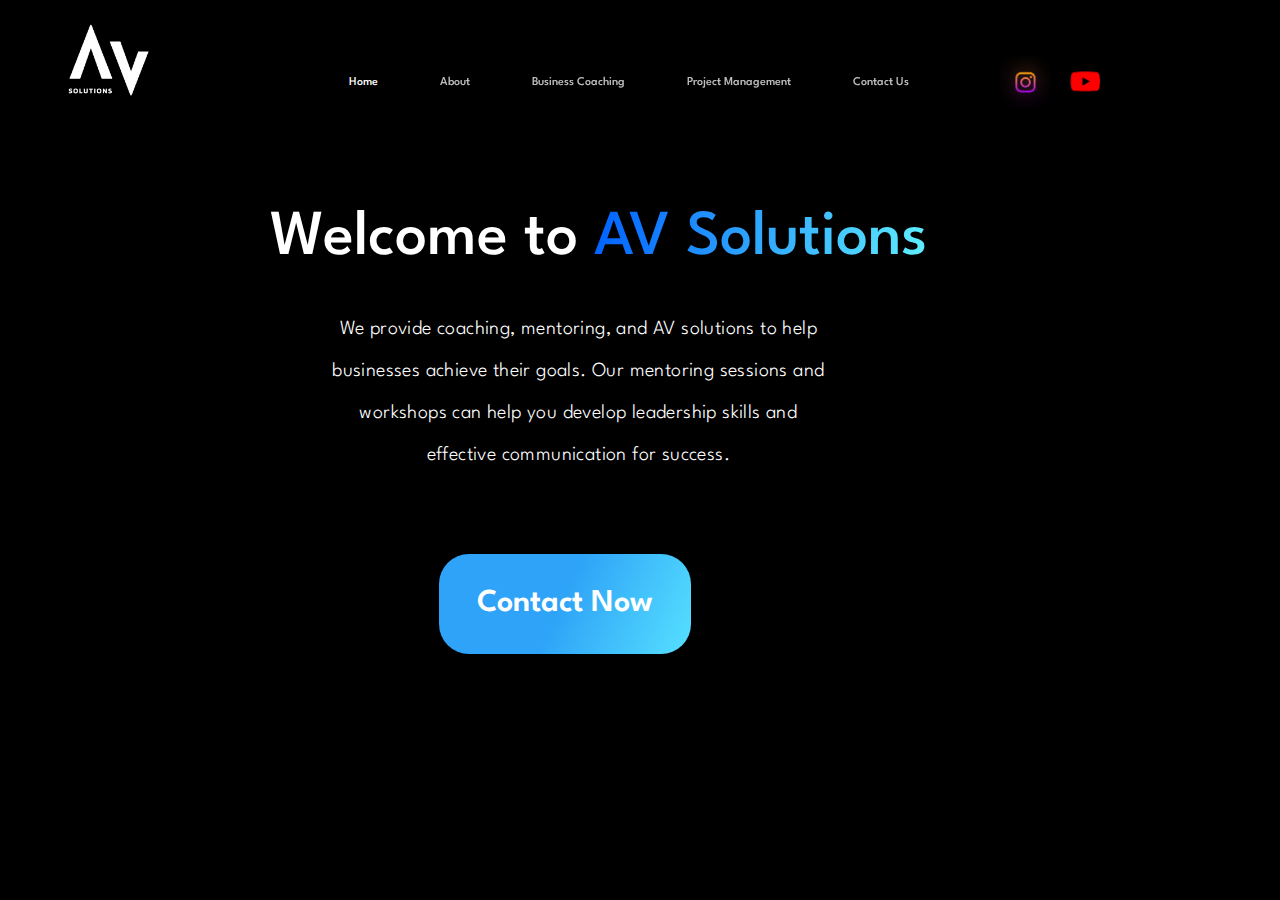
==== commit 6abe2350: "Responsive Version" ====
--- a/index.html
+++ b/index.html
@@ -5,6 +5,7 @@
 
 <head>
     <meta charset="utf-8" />
+    <meta name="viewport" content="width=device-width, initial-scale=1">
     <title>AV Solutions</title>
     <meta content="home2" property="og:title" />
     <meta content="home2" property="twitter:title" />
--- a/Home/home.css
+++ b/Home/home.css
@@ -1,226 +1,3 @@
-html {
-    -ms-text-size-adjust: 100%;
-    -webkit-text-size-adjust: 100%;
-    font-family: sans-serif;
-  }
-  
-  body {
-    margin: 0;
-  }
-  
-  article, aside, details, figcaption, figure, footer, header, hgroup, main, menu, nav, section, summary {
-    display: block;
-  }
-  
-  audio, canvas, progress, video {
-    vertical-align: baseline;
-    display: inline-block;
-  }
-  
-  audio:not([controls]) {
-    height: 0;
-    display: none;
-  }
-  
-  [hidden], template {
-    display: none;
-  }
-  
-  a {
-    background-color: rgba(0, 0, 0, 0);
-  }
-  
-  a:active, a:hover {
-    outline: 0;
-  }
-  
-  abbr[title] {
-    border-bottom: 1px dotted;
-  }
-  
-  b, strong {
-    font-weight: bold;
-  }
-  
-  dfn {
-    font-style: italic;
-  }
-  
-  h1 {
-    margin: .67em 0;
-    font-size: 2em;
-  }
-  
-  mark {
-    color: #000;
-    background: #ff0;
-  }
-  
-  small {
-    font-size: 80%;
-  }
-  
-  sub, sup {
-    vertical-align: baseline;
-    font-size: 75%;
-    line-height: 0;
-    position: relative;
-  }
-  
-  sup {
-    top: -.5em;
-  }
-  
-  sub {
-    bottom: -.25em;
-  }
-  
-  img {
-    border: 0;
-  }
-  
-  svg:not(:root) {
-    overflow: hidden;
-  }
-  
-  figure {
-    margin: 1em 40px;
-  }
-  
-  hr {
-    box-sizing: content-box;
-    height: 0;
-  }
-  
-  pre {
-    overflow: auto;
-  }
-  
-  code, kbd, pre, samp {
-    font-family: monospace;
-    font-size: 1em;
-  }
-  
-  button, input, optgroup, select, textarea {
-    color: inherit;
-    font: inherit;
-    margin: 0;
-  }
-  
-  button {
-    overflow: visible;
-  }
-  
-  button, select {
-    text-transform: none;
-  }
-  
-  button, html input[type="button"], input[type="reset"] {
-    -webkit-appearance: button;
-    cursor: pointer;
-  }
-  
-  button[disabled], html input[disabled] {
-    cursor: default;
-  }
-  
-  button::-moz-focus-inner, input::-moz-focus-inner {
-    border: 0;
-    padding: 0;
-  }
-  
-  input {
-    line-height: normal;
-  }
-  
-  input[type="checkbox"], input[type="radio"] {
-    box-sizing: border-box;
-    padding: 0;
-  }
-  
-  input[type="number"]::-webkit-inner-spin-button, input[type="number"]::-webkit-outer-spin-button {
-    height: auto;
-  }
-  
-  input[type="search"] {
-    -webkit-appearance: none;
-  }
-  
-  input[type="search"]::-webkit-search-cancel-button, input[type="search"]::-webkit-search-decoration {
-    -webkit-appearance: none;
-  }
-  
-  fieldset {
-    border: 1px solid silver;
-    margin: 0 2px;
-    padding: .35em .625em .75em;
-  }
-  
-  legend {
-    border: 0;
-    padding: 0;
-  }
-  
-  textarea {
-    overflow: auto;
-  }
-  
-  optgroup {
-    font-weight: bold;
-  }
-  
-  table {
-    border-collapse: collapse;
-    border-spacing: 0;
-  }
-  
-  td, th {
-    padding: 0;
-  }
-  
-  @font-face {
-    font-family: webflow-icons;
-    src: url("[data-uri]") format("truetype");
-    font-weight: normal;
-    font-style: normal;
-  }
-  
-  [class^="w-icon-"], [class*=" w-icon-"] {
-    speak: none;
-    font-variant: normal;
-    text-transform: none;
-    -webkit-font-smoothing: antialiased;
-    -moz-osx-font-smoothing: grayscale;
-    font-style: normal;
-    font-weight: normal;
-    line-height: 1;
-    font-family: webflow-icons !important;
-  }
-  
-  .w-icon-slider-right:before {
-    content: "î˜€";
-  }
-  
-  .w-icon-slider-left:before {
-    content: "î˜";
-  }
-  
-  .w-icon-nav-menu:before {
-    content: "î˜‚";
-  }
-  
-  .w-icon-arrow-down:before, .w-icon-dropdown-toggle:before {
-    content: "î˜ƒ";
-  }
-  
-  .w-icon-file-upload-remove:before {
-    content: "î¤€";
-  }
-  
-  .w-icon-file-upload-icon:before {
-    content: "î¤ƒ";
-  }
-  
   * {
     box-sizing: border-box;
   }
@@ -237,6 +14,8 @@
     font-family: Arial, sans-serif;
     font-size: 14px;
     line-height: 20px;
+    max-width: 100vw;
+    
   }
   
   img {
@@ -244,10 +23,7 @@
     vertical-align: middle;
     display: inline-block;
   }
-  
-  html.w-mod-touch * {
-    background-attachment: scroll !important;
-  }
+
   
   .w-block {
     display: block;
@@ -256,16 +32,6 @@
   .w-inline-block {
     max-width: 100%;
     display: inline-block;
-  }
-  
-  .w-clearfix:before, .w-clearfix:after {
-    content: " ";
-    grid-area: 1 / 1 / 2 / 2;
-    display: table;
-  }
-  
-  .w-clearfix:after {
-    clear: both;
   }
   
   .w-hidden {
@@ -284,2075 +50,9 @@
     display: inline-block;
   }
   
-  input.w-button {
-    -webkit-appearance: button;
-  }
-  
-  html[data-w-dynpage] [data-w-cloak] {
-    color: rgba(0, 0, 0, 0) !important;
-  }
-  
-  .w-webflow-badge, .w-webflow-badge * {
-    z-index: auto;
-    visibility: visible;
-    box-sizing: border-box;
-    width: auto;
-    height: auto;
-    max-height: none;
-    max-width: none;
-    min-height: 0;
-    min-width: 0;
-    float: none;
-    clear: none;
-    box-shadow: none;
-    opacity: 1;
-    direction: ltr;
-    font-family: inherit;
-    font-weight: inherit;
-    color: inherit;
-    font-size: inherit;
-    line-height: inherit;
-    font-style: inherit;
-    font-variant: inherit;
-    text-align: inherit;
-    letter-spacing: inherit;
-    -webkit-text-decoration: inherit;
-    text-decoration: inherit;
-    text-indent: 0;
-    text-transform: inherit;
-    text-shadow: none;
-    font-smoothing: auto;
-    vertical-align: baseline;
-    cursor: inherit;
-    white-space: inherit;
-    word-break: normal;
-    word-spacing: normal;
-    word-wrap: normal;
-    background: none;
-    border: 0 rgba(0, 0, 0, 0);
-    border-radius: 0;
-    margin: 0;
-    padding: 0;
-    list-style-type: disc;
-    transition: none;
-    display: block;
-    position: static;
-    top: auto;
-    bottom: auto;
-    left: auto;
-    right: auto;
-    overflow: visible;
-    transform: none;
-  }
-  
-  .w-webflow-badge {
-    white-space: nowrap;
-    cursor: pointer;
-    box-shadow: 0 0 0 1px rgba(0, 0, 0, .1), 0 1px 3px rgba(0, 0, 0, .1);
-    visibility: visible !important;
-    z-index: 2147483647 !important;
-    color: #aaadb0 !important;
-    opacity: 1 !important;
-    width: auto !important;
-    height: auto !important;
-    background-color: #fff !important;
-    border-radius: 3px !important;
-    margin: 0 !important;
-    padding: 6px 8px 6px 6px !important;
-    font-size: 12px !important;
-    line-height: 14px !important;
-    text-decoration: none !important;
-    display: inline-block !important;
-    position: fixed !important;
-    top: auto !important;
-    bottom: 12px !important;
-    left: auto !important;
-    right: 12px !important;
-    overflow: visible !important;
-    transform: none !important;
-  }
-  
-  .w-webflow-badge > img {
-    visibility: visible !important;
-    opacity: 1 !important;
-    vertical-align: middle !important;
-    display: inline-block !important;
-  }
-  
-  h1, h2, h3, h4, h5, h6 {
-    margin-bottom: 10px;
-    font-weight: bold;
-  }
-  
-  h1 {
-    margin-top: 20px;
-    font-size: 38px;
-    line-height: 44px;
-  }
-  
-  h2 {
-    margin-top: 20px;
-    font-size: 32px;
-    line-height: 36px;
-  }
-  
-  h3 {
-    margin-top: 20px;
-    font-size: 24px;
-    line-height: 30px;
-  }
-  
-  h4 {
-    margin-top: 10px;
-    font-size: 18px;
-    line-height: 24px;
-  }
-  
-  h5 {
-    margin-top: 10px;
-    font-size: 14px;
-    line-height: 20px;
-  }
-  
-  h6 {
-    margin-top: 10px;
-    font-size: 12px;
-    line-height: 18px;
-  }
-  
-  p {
-    margin-top: 0;
-    margin-bottom: 10px;
-  }
-  
-  blockquote {
-    border-left: 5px solid #e2e2e2;
-    margin: 0 0 10px;
-    padding: 10px 20px;
-    font-size: 18px;
-    line-height: 22px;
-  }
-  
-  figure {
-    margin: 0 0 10px;
-  }
-  
-  figcaption {
-    text-align: center;
-    margin-top: 5px;
-  }
-  
-  ul, ol {
-    margin-top: 0;
-    margin-bottom: 10px;
-    padding-left: 40px;
-  }
-  
-  .w-list-unstyled {
-    padding-left: 0;
-    list-style: none;
-  }
-  
-  .w-embed:before, .w-embed:after {
-    content: " ";
-    grid-area: 1 / 1 / 2 / 2;
-    display: table;
-  }
-  
-  .w-embed:after {
-    clear: both;
-  }
-  
-  .w-video {
-    width: 100%;
-    padding: 0;
-    position: relative;
-  }
-  
-  .w-video iframe, .w-video object, .w-video embed {
-    width: 100%;
-    height: 100%;
-    border: none;
-    position: absolute;
-    top: 0;
-    left: 0;
-  }
-  
-  fieldset {
-    border: 0;
-    margin: 0;
-    padding: 0;
-  }
-  
-  button, [type="button"], [type="reset"] {
-    cursor: pointer;
-    -webkit-appearance: button;
-    border: 0;
-  }
-  
-  .w-form {
-    margin: 0 0 15px;
-  }
-  
-  .w-form-done {
-    text-align: center;
-    background-color: #ddd;
-    padding: 20px;
-    display: none;
-  }
-  
-  .w-form-fail {
-    background-color: #ffdede;
-    margin-top: 10px;
-    padding: 10px;
-    display: none;
-  }
-  
-  label {
-    margin-bottom: 5px;
-    font-weight: bold;
-    display: block;
-  }
-  
-  .w-input, .w-select {
-    width: 100%;
-    height: 38px;
-    color: #333;
-    vertical-align: middle;
-    background-color: #fff;
-    border: 1px solid #ccc;
-    margin-bottom: 10px;
-    padding: 8px 12px;
-    font-size: 14px;
-    line-height: 1.42857;
-    display: block;
-  }
-  
-  .w-input:-moz-placeholder, .w-select:-moz-placeholder {
-    color: #999;
-  }
-  
-  .w-input::-moz-placeholder, .w-select::-moz-placeholder {
-    color: #999;
-    opacity: 1;
-  }
-  
-  .w-input:-ms-input-placeholder, .w-select:-ms-input-placeholder {
-    color: #999;
-  }
-  
-  .w-input::-webkit-input-placeholder, .w-select::-webkit-input-placeholder {
-    color: #999;
-  }
-  
-  .w-input:focus, .w-select:focus {
-    border-color: #3898ec;
-    outline: 0;
-  }
-  
-  .w-input[disabled], .w-select[disabled], .w-input[readonly], .w-select[readonly], fieldset[disabled] .w-input, fieldset[disabled] .w-select {
-    cursor: not-allowed;
-  }
-  
-  .w-input[disabled]:not(.w-input-disabled), .w-select[disabled]:not(.w-input-disabled), .w-input[readonly], .w-select[readonly], fieldset[disabled]:not(.w-input-disabled) .w-input, fieldset[disabled]:not(.w-input-disabled) .w-select {
-    background-color: #eee;
-  }
-  
-  textarea.w-input, textarea.w-select {
-    height: auto;
-  }
-  
-  .w-select {
-    background-color: #f3f3f3;
-  }
-  
-  .w-select[multiple] {
-    height: auto;
-  }
-  
-  .w-form-label {
-    cursor: pointer;
-    margin-bottom: 0;
-    font-weight: normal;
-    display: inline-block;
-  }
-  
-  .w-radio {
-    margin-bottom: 5px;
-    padding-left: 20px;
-    display: block;
-  }
-  
-  .w-radio:before, .w-radio:after {
-    content: " ";
-    grid-area: 1 / 1 / 2 / 2;
-    display: table;
-  }
-  
-  .w-radio:after {
-    clear: both;
-  }
-  
-  .w-radio-input {
-    margin: 4px 0 0;
-    margin-top: 1px \9 ;
-    float: left;
-    margin-top: 3px;
-    margin-left: -20px;
-    line-height: normal;
-  }
-  
-  .w-file-upload {
-    margin-bottom: 10px;
-    display: block;
-  }
-  
-  .w-file-upload-input {
-    width: .1px;
-    height: .1px;
-    opacity: 0;
-    z-index: -100;
-    position: absolute;
-    overflow: hidden;
-  }
-  
-  .w-file-upload-default, .w-file-upload-uploading, .w-file-upload-success {
-    color: #333;
-    display: inline-block;
-  }
-  
-  .w-file-upload-error {
-    margin-top: 10px;
-    display: block;
-  }
-  
-  .w-file-upload-default.w-hidden, .w-file-upload-uploading.w-hidden, .w-file-upload-error.w-hidden, .w-file-upload-success.w-hidden {
-    display: none;
-  }
-  
-  .w-file-upload-uploading-btn {
-    cursor: pointer;
-    background-color: #fafafa;
-    border: 1px solid #ccc;
-    margin: 0;
-    padding: 8px 12px;
-    font-size: 14px;
-    font-weight: normal;
-    display: flex;
-  }
-  
-  .w-file-upload-file {
-    background-color: #fafafa;
-    border: 1px solid #ccc;
-    flex-grow: 1;
-    justify-content: space-between;
-    margin: 0;
-    padding: 8px 9px 8px 11px;
-    display: flex;
-  }
-  
-  .w-file-upload-file-name {
-    font-size: 14px;
-    font-weight: normal;
-    display: block;
-  }
-  
-  .w-file-remove-link {
-    width: auto;
-    height: auto;
-    cursor: pointer;
-    margin-top: 3px;
-    margin-left: 10px;
-    padding: 3px;
-    display: block;
-  }
-  
-  .w-icon-file-upload-remove {
-    margin: auto;
-    font-size: 10px;
-  }
-  
-  .w-file-upload-error-msg {
-    color: #ea384c;
-    padding: 2px 0;
-    display: inline-block;
-  }
-  
-  .w-file-upload-info {
-    padding: 0 12px;
-    line-height: 38px;
-    display: inline-block;
-  }
-  
-  .w-file-upload-label {
-    cursor: pointer;
-    background-color: #fafafa;
-    border: 1px solid #ccc;
-    margin: 0;
-    padding: 8px 12px;
-    font-size: 14px;
-    font-weight: normal;
-    display: inline-block;
-  }
-  
-  .w-icon-file-upload-icon, .w-icon-file-upload-uploading {
-    width: 20px;
-    margin-right: 8px;
-    display: inline-block;
-  }
-  
-  .w-icon-file-upload-uploading {
-    height: 20px;
-  }
-  
-  .w-container {
-    max-width: 940px;
-    margin-left: auto;
-    margin-right: auto;
-  }
-  
-  .w-container:before, .w-container:after {
-    content: " ";
-    grid-area: 1 / 1 / 2 / 2;
-    display: table;
-  }
-  
-  .w-container:after {
-    clear: both;
-  }
-  
-  .w-container .w-row {
-    margin-left: -10px;
-    margin-right: -10px;
-  }
-  
-  .w-row:before, .w-row:after {
-    content: " ";
-    grid-area: 1 / 1 / 2 / 2;
-    display: table;
-  }
-  
-  .w-row:after {
-    clear: both;
-  }
-  
-  .w-row .w-row {
-    margin-left: 0;
-    margin-right: 0;
-  }
-  
-  .w-col {
-    float: left;
-    width: 100%;
-    min-height: 1px;
-    padding-left: 10px;
-    padding-right: 10px;
-    position: relative;
-  }
-  
-  .w-col .w-col {
-    padding-left: 0;
-    padding-right: 0;
-  }
-  
-  .w-col-1 {
-    width: 8.33333%;
-  }
-  
-  .w-col-2 {
-    width: 16.6667%;
-  }
-  
-  .w-col-3 {
-    width: 25%;
-  }
-  
-  .w-col-4 {
-    width: 33.3333%;
-  }
-  
-  .w-col-5 {
-    width: 41.6667%;
-  }
-  
-  .w-col-6 {
-    width: 50%;
-  }
-  
-  .w-col-7 {
-    width: 58.3333%;
-  }
-  
-  .w-col-8 {
-    width: 66.6667%;
-  }
-  
-  .w-col-9 {
-    width: 75%;
-  }
-  
-  .w-col-10 {
-    width: 83.3333%;
-  }
-  
-  .w-col-11 {
-    width: 91.6667%;
-  }
-  
-  .w-col-12 {
-    width: 100%;
-  }
-  
-  .w-hidden-main {
-    display: none !important;
-  }
-  
-  @media screen and (max-width: 991px) {
-    .w-container {
-      max-width: 728px;
-    }
-  
-    .w-hidden-main {
-      display: inherit !important;
-    }
-  
-    .w-hidden-medium {
-      display: none !important;
-    }
-  
-    .w-col-medium-1 {
-      width: 8.33333%;
-    }
-  
-    .w-col-medium-2 {
-      width: 16.6667%;
-    }
-  
-    .w-col-medium-3 {
-      width: 25%;
-    }
-  
-    .w-col-medium-4 {
-      width: 33.3333%;
-    }
-  
-    .w-col-medium-5 {
-      width: 41.6667%;
-    }
-  
-    .w-col-medium-6 {
-      width: 50%;
-    }
-  
-    .w-col-medium-7 {
-      width: 58.3333%;
-    }
-  
-    .w-col-medium-8 {
-      width: 66.6667%;
-    }
-  
-    .w-col-medium-9 {
-      width: 75%;
-    }
-  
-    .w-col-medium-10 {
-      width: 83.3333%;
-    }
-  
-    .w-col-medium-11 {
-      width: 91.6667%;
-    }
-  
-    .w-col-medium-12 {
-      width: 100%;
-    }
-  
-    .w-col-stack {
-      width: 100%;
-      left: auto;
-      right: auto;
-    }
-  }
-  
-  @media screen and (max-width: 767px) {
-    .w-hidden-main, .w-hidden-medium {
-      display: inherit !important;
-    }
-  
-    .w-hidden-small {
-      display: none !important;
-    }
-  
-    .w-row, .w-container .w-row {
-      margin-left: 0;
-      margin-right: 0;
-    }
-  
-    .w-col {
-      width: 100%;
-      left: auto;
-      right: auto;
-    }
-  
-    .w-col-small-1 {
-      width: 8.33333%;
-    }
-  
-    .w-col-small-2 {
-      width: 16.6667%;
-    }
-  
-    .w-col-small-3 {
-      width: 25%;
-    }
-  
-    .w-col-small-4 {
-      width: 33.3333%;
-    }
-  
-    .w-col-small-5 {
-      width: 41.6667%;
-    }
-  
-    .w-col-small-6 {
-      width: 50%;
-    }
-  
-    .w-col-small-7 {
-      width: 58.3333%;
-    }
-  
-    .w-col-small-8 {
-      width: 66.6667%;
-    }
-  
-    .w-col-small-9 {
-      width: 75%;
-    }
-  
-    .w-col-small-10 {
-      width: 83.3333%;
-    }
-  
-    .w-col-small-11 {
-      width: 91.6667%;
-    }
-  
-    .w-col-small-12 {
-      width: 100%;
-    }
-  }
-  
-  @media screen and (max-width: 479px) {
-    .w-container {
-      max-width: none;
-    }
-  
-    .w-hidden-main, .w-hidden-medium, .w-hidden-small {
-      display: inherit !important;
-    }
-  
-    .w-hidden-tiny {
-      display: none !important;
-    }
-  
-    .w-col {
-      width: 100%;
-    }
-  
-    .w-col-tiny-1 {
-      width: 8.33333%;
-    }
-  
-    .w-col-tiny-2 {
-      width: 16.6667%;
-    }
-  
-    .w-col-tiny-3 {
-      width: 25%;
-    }
-  
-    .w-col-tiny-4 {
-      width: 33.3333%;
-    }
-  
-    .w-col-tiny-5 {
-      width: 41.6667%;
-    }
-  
-    .w-col-tiny-6 {
-      width: 50%;
-    }
-  
-    .w-col-tiny-7 {
-      width: 58.3333%;
-    }
-  
-    .w-col-tiny-8 {
-      width: 66.6667%;
-    }
-  
-    .w-col-tiny-9 {
-      width: 75%;
-    }
-  
-    .w-col-tiny-10 {
-      width: 83.3333%;
-    }
-  
-    .w-col-tiny-11 {
-      width: 91.6667%;
-    }
-  
-    .w-col-tiny-12 {
-      width: 100%;
-    }
-  }
-  
-  .w-widget {
-    position: relative;
-  }
-  
-  .w-widget-map {
-    width: 100%;
-    height: 400px;
-  }
-  
-  .w-widget-map label {
-    width: auto;
-    display: inline;
-  }
-  
-  .w-widget-map img {
-    max-width: inherit;
-  }
-  
-  .w-widget-map .gm-style-iw {
-    text-align: center;
-  }
-  
-  .w-widget-map .gm-style-iw > button {
-    display: none !important;
-  }
-  
-  .w-widget-twitter {
-    overflow: hidden;
-  }
-  
-  .w-widget-twitter-count-shim {
-    vertical-align: top;
-    width: 28px;
-    height: 20px;
-    text-align: center;
-    background: #fff;
-    border: 1px solid #758696;
-    border-radius: 3px;
-    display: inline-block;
-    position: relative;
-  }
-  
-  .w-widget-twitter-count-shim * {
-    pointer-events: none;
-    -webkit-user-select: none;
-    -ms-user-select: none;
-    user-select: none;
-  }
-  
-  .w-widget-twitter-count-shim .w-widget-twitter-count-inner {
-    text-align: center;
-    color: #999;
-    font-family: serif;
-    font-size: 15px;
-    line-height: 12px;
-    position: relative;
-  }
-  
-  .w-widget-twitter-count-shim .w-widget-twitter-count-clear {
-    display: block;
-    position: relative;
-  }
-  
-  .w-widget-twitter-count-shim.w--large {
-    width: 36px;
-    height: 28px;
-  }
-  
-  .w-widget-twitter-count-shim.w--large .w-widget-twitter-count-inner {
-    font-size: 18px;
-    line-height: 18px;
-  }
-  
-  .w-widget-twitter-count-shim:not(.w--vertical) {
-    margin-left: 5px;
-    margin-right: 8px;
-  }
-  
-  .w-widget-twitter-count-shim:not(.w--vertical).w--large {
-    margin-left: 6px;
-  }
-  
-  .w-widget-twitter-count-shim:not(.w--vertical):before, .w-widget-twitter-count-shim:not(.w--vertical):after {
-    content: " ";
-    height: 0;
-    width: 0;
-    pointer-events: none;
-    border: solid rgba(0, 0, 0, 0);
-    position: absolute;
-    top: 50%;
-    left: 0;
-  }
-  
-  .w-widget-twitter-count-shim:not(.w--vertical):before {
-    border-width: 4px;
-    border-color: rgba(117, 134, 150, 0) #5d6c7b rgba(117, 134, 150, 0) rgba(117, 134, 150, 0);
-    margin-top: -4px;
-    margin-left: -9px;
-  }
-  
-  .w-widget-twitter-count-shim:not(.w--vertical).w--large:before {
-    border-width: 5px;
-    margin-top: -5px;
-    margin-left: -10px;
-  }
-  
-  .w-widget-twitter-count-shim:not(.w--vertical):after {
-    border-width: 4px;
-    border-color: rgba(255, 255, 255, 0) #fff rgba(255, 255, 255, 0) rgba(255, 255, 255, 0);
-    margin-top: -4px;
-    margin-left: -8px;
-  }
-  
-  .w-widget-twitter-count-shim:not(.w--vertical).w--large:after {
-    border-width: 5px;
-    margin-top: -5px;
-    margin-left: -9px;
-  }
-  
-  .w-widget-twitter-count-shim.w--vertical {
-    width: 61px;
-    height: 33px;
-    margin-bottom: 8px;
-  }
-  
-  .w-widget-twitter-count-shim.w--vertical:before, .w-widget-twitter-count-shim.w--vertical:after {
-    content: " ";
-    height: 0;
-    width: 0;
-    pointer-events: none;
-    border: solid rgba(0, 0, 0, 0);
-    position: absolute;
-    top: 100%;
-    left: 50%;
-  }
-  
-  .w-widget-twitter-count-shim.w--vertical:before {
-    border-width: 5px;
-    border-color: #5d6c7b rgba(117, 134, 150, 0) rgba(117, 134, 150, 0);
-    margin-left: -5px;
-  }
-  
-  .w-widget-twitter-count-shim.w--vertical:after {
-    border-width: 4px;
-    border-color: #fff rgba(255, 255, 255, 0) rgba(255, 255, 255, 0);
-    margin-left: -4px;
-  }
-  
-  .w-widget-twitter-count-shim.w--vertical .w-widget-twitter-count-inner {
-    font-size: 18px;
-    line-height: 22px;
-  }
-  
-  .w-widget-twitter-count-shim.w--vertical.w--large {
-    width: 76px;
-  }
-  
-  .w-background-video {
-    height: 500px;
-    color: #fff;
-    position: relative;
-    overflow: hidden;
-  }
-  
-  .w-background-video > video {
-    width: 100%;
-    height: 100%;
-    object-fit: cover;
-    z-index: -100;
-    background-position: 50%;
-    background-size: cover;
-    margin: auto;
-    position: absolute;
-    top: -100%;
-    bottom: -100%;
-    left: -100%;
-    right: -100%;
-  }
-  
-  .w-background-video > video::-webkit-media-controls-start-playback-button {
-    -webkit-appearance: none;
-    display: none !important;
-  }
-  
-  .w-background-video--control {
-    background-color: rgba(0, 0, 0, 0);
-    padding: 0;
-    position: absolute;
-    bottom: 1em;
-    right: 1em;
-  }
-  
-  .w-background-video--control > [hidden] {
-    display: none !important;
-  }
-  
-  .w-slider {
-    height: 300px;
-    text-align: center;
-    clear: both;
-    -webkit-tap-highlight-color: rgba(0, 0, 0, 0);
-    tap-highlight-color: rgba(0, 0, 0, 0);
-    background: #ddd;
-    position: relative;
-  }
-  
-  .w-slider-mask {
-    z-index: 1;
-    height: 100%;
-    white-space: nowrap;
-    display: block;
-    position: relative;
-    left: 0;
-    right: 0;
-    overflow: hidden;
-  }
-  
-  .w-slide {
-    vertical-align: top;
-    width: 100%;
-    height: 100%;
-    white-space: normal;
-    text-align: left;
-    display: inline-block;
-    position: relative;
-  }
-  
-  .w-slider-nav {
-    z-index: 2;
-    height: 40px;
-    text-align: center;
-    -webkit-tap-highlight-color: rgba(0, 0, 0, 0);
-    tap-highlight-color: rgba(0, 0, 0, 0);
-    margin: auto;
-    padding-top: 10px;
-    position: absolute;
-    top: auto;
-    bottom: 0;
-    left: 0;
-    right: 0;
-  }
-  
-  .w-slider-nav.w-round > div {
-    border-radius: 100%;
-  }
-  
-  .w-slider-nav.w-num > div {
-    width: auto;
-    height: auto;
-    font-size: inherit;
-    line-height: inherit;
-    padding: .2em .5em;
-  }
-  
-  .w-slider-nav.w-shadow > div {
-    box-shadow: 0 0 3px rgba(51, 51, 51, .4);
-  }
-  
-  .w-slider-nav-invert {
-    color: #fff;
-  }
-  
-  .w-slider-nav-invert > div {
-    background-color: rgba(34, 34, 34, .4);
-  }
-  
-  .w-slider-nav-invert > div.w-active {
-    background-color: #222;
-  }
-  
-  .w-slider-dot {
-    width: 1em;
-    height: 1em;
-    cursor: pointer;
-    background-color: rgba(255, 255, 255, .4);
-    margin: 0 3px .5em;
-    transition: background-color .1s, color .1s;
-    display: inline-block;
-    position: relative;
-  }
-  
-  .w-slider-dot.w-active {
-    background-color: #fff;
-  }
-  
-  .w-slider-dot:focus {
-    outline: none;
-    box-shadow: 0 0 0 2px #fff;
-  }
-  
-  .w-slider-dot:focus.w-active {
-    box-shadow: none;
-  }
-  
-  .w-slider-arrow-left, .w-slider-arrow-right {
-    width: 80px;
-    cursor: pointer;
-    color: #fff;
-    -webkit-tap-highlight-color: rgba(0, 0, 0, 0);
-    tap-highlight-color: rgba(0, 0, 0, 0);
-    -webkit-user-select: none;
-    -ms-user-select: none;
-    user-select: none;
-    margin: auto;
-    font-size: 40px;
-    position: absolute;
-    top: 0;
-    bottom: 0;
-    left: 0;
-    right: 0;
-    overflow: hidden;
-  }
-  
-  .w-slider-arrow-left [class^="w-icon-"], .w-slider-arrow-right [class^="w-icon-"], .w-slider-arrow-left [class*=" w-icon-"], .w-slider-arrow-right [class*=" w-icon-"] {
-    position: absolute;
-  }
-  
-  .w-slider-arrow-left:focus, .w-slider-arrow-right:focus {
-    outline: 0;
-  }
-  
-  .w-slider-arrow-left {
-    z-index: 3;
-    right: auto;
-  }
-  
-  .w-slider-arrow-right {
-    z-index: 4;
-    left: auto;
-  }
-  
-  .w-icon-slider-left, .w-icon-slider-right {
-    width: 1em;
-    height: 1em;
-    margin: auto;
-    top: 0;
-    bottom: 0;
-    left: 0;
-    right: 0;
-  }
-  
-  .w-slider-aria-label {
-    clip: rect(0 0 0 0);
-    height: 1px;
-    width: 1px;
-    border: 0;
-    margin: -1px;
-    padding: 0;
-    position: absolute;
-    overflow: hidden;
-  }
-  
-  .w-slider-force-show {
-    display: block !important;
-  }
-  
-  .w-dropdown {
-    text-align: left;
-    z-index: 900;
-    margin-left: auto;
-    margin-right: auto;
-    display: inline-block;
-    position: relative;
-  }
-  
-  .w-dropdown-btn, .w-dropdown-toggle, .w-dropdown-link {
-    vertical-align: top;
-    color: #222;
-    text-align: left;
-    white-space: nowrap;
-    margin-left: auto;
-    margin-right: auto;
-    padding: 20px;
-    text-decoration: none;
-    position: relative;
-  }
-  
-  .w-dropdown-toggle {
-    -webkit-user-select: none;
-    -ms-user-select: none;
-    user-select: none;
-    cursor: pointer;
-    padding-right: 40px;
-    display: inline-block;
-  }
-  
-  .w-dropdown-toggle:focus {
-    outline: 0;
-  }
-  
-  .w-icon-dropdown-toggle {
-    width: 1em;
-    height: 1em;
-    margin: auto 20px auto auto;
-    position: absolute;
-    top: 0;
-    bottom: 0;
-    right: 0;
-  }
-  
-  .w-dropdown-list {
-    min-width: 100%;
-    background: #ddd;
-    display: none;
-    position: absolute;
-  }
-  
-  .w-dropdown-list.w--open {
-    display: block;
-  }
-  
-  .w-dropdown-link {
-    color: #222;
-    padding: 10px 20px;
-    display: block;
-  }
-  
-  .w-dropdown-link.w--current {
-    color: #0082f3;
-  }
-  
-  .w-dropdown-link:focus {
-    outline: 0;
-  }
-  
-  @media screen and (max-width: 767px) {
-    .w-nav-brand {
-      padding-left: 10px;
-    }
-  }
-  
-  .w-lightbox-backdrop {
-    cursor: auto;
-    letter-spacing: normal;
-    text-indent: 0;
-    text-shadow: none;
-    text-transform: none;
-    visibility: visible;
-    white-space: normal;
-    word-break: normal;
-    word-spacing: normal;
-    word-wrap: normal;
-    color: #fff;
-    text-align: center;
-    z-index: 2000;
-    opacity: 0;
-    -webkit-user-select: none;
-    -moz-user-select: none;
-    -ms-user-select: none;
-    -webkit-tap-highlight-color: transparent;
-    background: rgba(0, 0, 0, .9);
-    outline: 0;
-    font-family: Helvetica Neue, Helvetica, Ubuntu, Segoe UI, Verdana, sans-serif;
-    font-size: 17px;
-    font-style: normal;
-    font-weight: 300;
-    line-height: 1.2;
-    list-style: disc;
-    position: fixed;
-    top: 0;
-    bottom: 0;
-    left: 0;
-    right: 0;
-    -webkit-transform: translate(0);
-  }
-  
-  .w-lightbox-backdrop, .w-lightbox-container {
-    height: 100%;
-    -webkit-overflow-scrolling: touch;
-    overflow: auto;
-  }
-  
-  .w-lightbox-content {
-    height: 100vh;
-    position: relative;
-    overflow: hidden;
-  }
-  
-  .w-lightbox-view {
-    width: 100vw;
-    height: 100vh;
-    opacity: 0;
-    position: absolute;
-  }
-  
-  .w-lightbox-view:before {
-    content: "";
-    height: 100vh;
-  }
-  
-  .w-lightbox-group, .w-lightbox-group .w-lightbox-view, .w-lightbox-group .w-lightbox-view:before {
-    height: 86vh;
-  }
-  
-  .w-lightbox-frame, .w-lightbox-view:before {
-    vertical-align: middle;
-    display: inline-block;
-  }
-  
-  .w-lightbox-figure {
-    margin: 0;
-    position: relative;
-  }
-  
-  .w-lightbox-group .w-lightbox-figure {
-    cursor: pointer;
-  }
-  
-  .w-lightbox-img {
-    width: auto;
-    height: auto;
-    max-width: none;
-  }
-  
-  .w-lightbox-image {
-    float: none;
-    max-width: 100vw;
-    max-height: 100vh;
-    display: block;
-  }
-  
-  .w-lightbox-group .w-lightbox-image {
-    max-height: 86vh;
-  }
-  
-  .w-lightbox-caption {
-    text-align: left;
-    text-overflow: ellipsis;
-    white-space: nowrap;
-    background: rgba(0, 0, 0, .4);
-    padding: .5em 1em;
-    position: absolute;
-    bottom: 0;
-    left: 0;
-    right: 0;
-    overflow: hidden;
-  }
-  
-  .w-lightbox-embed {
-    width: 100%;
-    height: 100%;
-    position: absolute;
-    top: 0;
-    bottom: 0;
-    left: 0;
-    right: 0;
-  }
-  
-  .w-lightbox-control {
-    width: 4em;
-    cursor: pointer;
-    background-position: center;
-    background-repeat: no-repeat;
-    background-size: 24px;
-    transition: all .3s;
-    position: absolute;
-    top: 0;
-  }
-  
-  .w-lightbox-left {
-    background-image: url("[data-uri]");
-    display: none;
-    bottom: 0;
-    left: 0;
-  }
-  
-  .w-lightbox-right {
-    background-image: url("[data-uri]");
-    display: none;
-    bottom: 0;
-    right: 0;
-  }
-  
-  .w-lightbox-close {
-    height: 2.6em;
-    background-image: url("[data-uri]");
-    background-size: 18px;
-    right: 0;
-  }
-  
-  .w-lightbox-strip {
-    white-space: nowrap;
-    padding: 0 1vh;
-    line-height: 0;
-    position: absolute;
-    bottom: 0;
-    left: 0;
-    right: 0;
-    overflow-x: auto;
-    overflow-y: hidden;
-  }
-  
-  .w-lightbox-item {
-    width: 10vh;
-    box-sizing: content-box;
-    cursor: pointer;
-    padding: 2vh 1vh;
-    display: inline-block;
-    -webkit-transform: translate3d(0, 0, 0);
-  }
-  
-  .w-lightbox-active {
-    opacity: .3;
-  }
-  
-  .w-lightbox-thumbnail {
-    height: 10vh;
-    background: #222;
-    position: relative;
-    overflow: hidden;
-  }
-  
-  .w-lightbox-thumbnail-image {
-    position: absolute;
-    top: 0;
-    left: 0;
-  }
-  
-  .w-lightbox-thumbnail .w-lightbox-tall {
-    width: 100%;
-    top: 50%;
-    transform: translate(0, -50%);
-  }
-  
-  .w-lightbox-thumbnail .w-lightbox-wide {
-    height: 100%;
-    left: 50%;
-    transform: translate(-50%);
-  }
-  
-  .w-lightbox-spinner {
-    box-sizing: border-box;
-    width: 40px;
-    height: 40px;
-    border: 5px solid rgba(0, 0, 0, .4);
-    border-radius: 50%;
-    margin-top: -20px;
-    margin-left: -20px;
-    animation: .8s linear infinite spin;
-    position: absolute;
-    top: 50%;
-    left: 50%;
-  }
-  
-  .w-lightbox-spinner:after {
-    content: "";
-    border: 3px solid rgba(0, 0, 0, 0);
-    border-bottom-color: #fff;
-    border-radius: 50%;
-    position: absolute;
-    top: -4px;
-    bottom: -4px;
-    left: -4px;
-    right: -4px;
-  }
-  
-  .w-lightbox-hide {
-    display: none;
-  }
-  
-  .w-lightbox-noscroll {
-    overflow: hidden;
-  }
-  
-  @media (min-width: 768px) {
-    .w-lightbox-content {
-      height: 96vh;
-      margin-top: 2vh;
-    }
-  
-    .w-lightbox-view, .w-lightbox-view:before {
-      height: 96vh;
-    }
-  
-    .w-lightbox-group, .w-lightbox-group .w-lightbox-view, .w-lightbox-group .w-lightbox-view:before {
-      height: 84vh;
-    }
-  
-    .w-lightbox-image {
-      max-width: 96vw;
-      max-height: 96vh;
-    }
-  
-    .w-lightbox-group .w-lightbox-image {
-      max-width: 82.3vw;
-      max-height: 84vh;
-    }
-  
-    .w-lightbox-left, .w-lightbox-right {
-      opacity: .5;
-      display: block;
-    }
-  
-    .w-lightbox-close {
-      opacity: .8;
-    }
-  
-    .w-lightbox-control:hover {
-      opacity: 1;
-    }
-  }
-  
-  .w-lightbox-inactive, .w-lightbox-inactive:hover {
-    opacity: 0;
-  }
-  
-  .w-richtext:before, .w-richtext:after {
-    content: " ";
-    grid-area: 1 / 1 / 2 / 2;
-    display: table;
-  }
-  
-  .w-richtext:after {
-    clear: both;
-  }
-  
-  .w-richtext[contenteditable="true"]:before, .w-richtext[contenteditable="true"]:after {
-    white-space: initial;
-  }
-  
-  .w-richtext ol, .w-richtext ul {
-    overflow: hidden;
-  }
-  
-  .w-richtext .w-richtext-figure-selected.w-richtext-figure-type-video div:after, .w-richtext .w-richtext-figure-selected[data-rt-type="video"] div:after, .w-richtext .w-richtext-figure-selected.w-richtext-figure-type-image div, .w-richtext .w-richtext-figure-selected[data-rt-type="image"] div {
-    outline: 2px solid #2895f7;
-  }
-  
-  .w-richtext figure.w-richtext-figure-type-video > div:after, .w-richtext figure[data-rt-type="video"] > div:after {
-    content: "";
-    display: none;
-    position: absolute;
-    top: 0;
-    bottom: 0;
-    left: 0;
-    right: 0;
-  }
-  
-  .w-richtext figure {
-    max-width: 60%;
-    position: relative;
-  }
-  
-  .w-richtext figure > div:before {
-    cursor: default !important;
-  }
-  
-  .w-richtext figure img {
-    width: 100%;
-  }
-  
-  .w-richtext figure figcaption.w-richtext-figcaption-placeholder {
-    opacity: .6;
-  }
-  
-  .w-richtext figure div {
-    color: rgba(0, 0, 0, 0);
-    font-size: 0;
-  }
-  
-  .w-richtext figure.w-richtext-figure-type-image, .w-richtext figure[data-rt-type="image"] {
-    display: table;
-  }
-  
-  .w-richtext figure.w-richtext-figure-type-image > div, .w-richtext figure[data-rt-type="image"] > div {
-    display: inline-block;
-  }
-  
-  .w-richtext figure.w-richtext-figure-type-image > figcaption, .w-richtext figure[data-rt-type="image"] > figcaption {
-    caption-side: bottom;
-    display: table-caption;
-  }
-  
-  .w-richtext figure.w-richtext-figure-type-video, .w-richtext figure[data-rt-type="video"] {
-    width: 60%;
-    height: 0;
-  }
-  
-  .w-richtext figure.w-richtext-figure-type-video iframe, .w-richtext figure[data-rt-type="video"] iframe {
-    width: 100%;
-    height: 100%;
-    position: absolute;
-    top: 0;
-    left: 0;
-  }
-  
-  .w-richtext figure.w-richtext-figure-type-video > div, .w-richtext figure[data-rt-type="video"] > div {
-    width: 100%;
-  }
-  
-  .w-richtext figure.w-richtext-align-center {
-    clear: both;
-    margin-left: auto;
-    margin-right: auto;
-  }
-  
-  .w-richtext figure.w-richtext-align-center.w-richtext-figure-type-image > div, .w-richtext figure.w-richtext-align-center[data-rt-type="image"] > div {
-    max-width: 100%;
-  }
-  
-  .w-richtext figure.w-richtext-align-normal {
-    clear: both;
-  }
-  
-  .w-richtext figure.w-richtext-align-fullwidth {
-    width: 100%;
-    max-width: 100%;
-    text-align: center;
-    clear: both;
-    margin-left: auto;
-    margin-right: auto;
-    display: block;
-  }
-  
-  .w-richtext figure.w-richtext-align-fullwidth > div {
-    padding-bottom: inherit;
-    display: inline-block;
-  }
-  
-  .w-richtext figure.w-richtext-align-fullwidth > figcaption {
-    display: block;
-  }
-  
-  .w-richtext figure.w-richtext-align-floatleft {
-    float: left;
-    clear: none;
-    margin-right: 15px;
-  }
-  
-  .w-richtext figure.w-richtext-align-floatright {
-    float: right;
-    clear: none;
-    margin-left: 15px;
-  }
-  
-  .w-nav {
-    z-index: 1000;
-    background: #ddd;
-    position: relative;
-  }
-  
-  .w-nav:before, .w-nav:after {
-    content: " ";
-    grid-area: 1 / 1 / 2 / 2;
-    display: table;
-  }
-  
-  .w-nav:after {
-    clear: both;
-  }
-  
-  .w-nav-brand {
-    float: left;
-    color: #333;
-    text-decoration: none;
-    position: relative;
-  }
-  
-  .w-nav-link {
-    vertical-align: top;
-    color: #222;
-    text-align: left;
-    margin-left: auto;
-    margin-right: auto;
-    padding: 20px;
-    text-decoration: none;
-    display: inline-block;
-    position: relative;
-  }
-  
-  .w-nav-link.w--current {
-    color: #0082f3;
-  }
-  
-  .w-nav-menu {
-    float: right;
-    position: relative;
-  }
-  
-  [data-nav-menu-open] {
-    text-align: center;
-    min-width: 200px;
-    background: #c8c8c8;
-    position: absolute;
-    top: 100%;
-    left: 0;
-    right: 0;
-    overflow: visible;
-    display: block !important;
-  }
-  
-  .w--nav-link-open {
-    display: block;
-    position: relative;
-  }
-  
-  .w-nav-overlay {
-    width: 100%;
-    display: none;
-    position: absolute;
-    top: 100%;
-    left: 0;
-    right: 0;
-    overflow: hidden;
-  }
-  
-  .w-nav-overlay [data-nav-menu-open] {
-    top: 0;
-  }
-  
-  .w-nav[data-animation="over-left"] .w-nav-overlay {
-    width: auto;
-  }
-  
-  .w-nav[data-animation="over-left"] .w-nav-overlay, .w-nav[data-animation="over-left"] [data-nav-menu-open] {
-    z-index: 1;
-    top: 0;
-    right: auto;
-  }
-  
-  .w-nav[data-animation="over-right"] .w-nav-overlay {
-    width: auto;
-  }
-  
-  .w-nav[data-animation="over-right"] .w-nav-overlay, .w-nav[data-animation="over-right"] [data-nav-menu-open] {
-    z-index: 1;
-    top: 0;
-    left: auto;
-  }
-  
-  .w-nav-button {
-    float: right;
-    cursor: pointer;
-    -webkit-tap-highlight-color: rgba(0, 0, 0, 0);
-    tap-highlight-color: rgba(0, 0, 0, 0);
-    -webkit-user-select: none;
-    -ms-user-select: none;
-    user-select: none;
-    padding: 18px;
-    font-size: 24px;
-    display: none;
-    position: relative;
-  }
-  
-  .w-nav-button:focus {
-    outline: 0;
-  }
-  
-  .w-nav-button.w--open {
-    color: #fff;
-    background-color: #c8c8c8;
-  }
-  
-  .w-nav[data-collapse="all"] .w-nav-menu {
-    display: none;
-  }
-  
-  .w-nav[data-collapse="all"] .w-nav-button, .w--nav-dropdown-open, .w--nav-dropdown-toggle-open {
-    display: block;
-  }
-  
-  .w--nav-dropdown-list-open {
-    position: static;
-  }
-  
-  @media screen and (max-width: 991px) {
-    .w-nav[data-collapse="medium"] .w-nav-menu {
-      display: none;
-    }
-  
-    .w-nav[data-collapse="medium"] .w-nav-button {
-      display: block;
-    }
-  }
-  
-  @media screen and (max-width: 767px) {
-    .w-nav[data-collapse="small"] .w-nav-menu {
-      display: none;
-    }
-  
-    .w-nav[data-collapse="small"] .w-nav-button {
-      display: block;
-    }
-  
-    .w-nav-brand {
-      padding-left: 10px;
-    }
-  }
-  
-  @media screen and (max-width: 479px) {
-    .w-nav[data-collapse="tiny"] .w-nav-menu {
-      display: none;
-    }
-  
-    .w-nav[data-collapse="tiny"] .w-nav-button {
-      display: block;
-    }
-  }
-  
-  .w-tabs {
-    position: relative;
-  }
-  
-  .w-tabs:before, .w-tabs:after {
-    content: " ";
-    grid-area: 1 / 1 / 2 / 2;
-    display: table;
-  }
-  
-  .w-tabs:after {
-    clear: both;
-  }
-  
-  .w-tab-menu {
-    position: relative;
-  }
-  
-  .w-tab-link {
-    vertical-align: top;
-    text-align: left;
-    cursor: pointer;
-    color: #222;
-    background-color: #ddd;
-    padding: 9px 30px;
-    text-decoration: none;
-    display: inline-block;
-    position: relative;
-  }
-  
-  .w-tab-link.w--current {
-    background-color: #c8c8c8;
-  }
-  
-  .w-tab-link:focus {
-    outline: 0;
-  }
-  
-  .w-tab-content {
-    display: block;
-    position: relative;
-    overflow: hidden;
-  }
-  
-  .w-tab-pane {
-    display: none;
-    position: relative;
-  }
-  
-  .w--tab-active {
-    display: block;
-  }
-  
-  @media screen and (max-width: 479px) {
-    .w-tab-link {
-      display: block;
-    }
-  }
-  
-  .w-ix-emptyfix:after {
-    content: "";
-  }
-  
-  @keyframes spin {
-    0% {
-      transform: rotate(0);
-    }
-  
-    100% {
-      transform: rotate(360deg);
-    }
-  }
-  
-  .w-dyn-empty {
-    background-color: #ddd;
-    padding: 10px;
-  }
-  
-  .w-dyn-hide, .w-dyn-bind-empty, .w-condition-invisible {
-    display: none !important;
-  }
-  
-  .navbar-logo-left {
-    width: 100%;
-    height: 318px;
-    max-width: 1728px;
-    grid-column-gap: 0px;
-    grid-row-gap: 0px;
-    background-color: #000;
-    justify-content: center;
-    align-items: flex-start;
-    padding-right: 119px;
-    display: flex;
-  }
-  
-  .frame-27 {
-    grid-column-gap: 10px;
-    grid-row-gap: 10px;
-    flex-direction: column;
-    justify-content: flex-start;
-    align-items: flex-start;
-    display: flex;
-  }
-  
-  .vectors-wrapper {
-    height: 218px;
-    flex: 0 auto;
-    display: inline-block;
-  }
-  
-  .navbar-logo-left-2 {
-    width: 100%;
-    height: 175px;
-    max-width: 1544px;
-    grid-column-gap: 0px;
-    grid-row-gap: 0px;
-    object-fit: contain;
-    background-color: #000;
-    justify-content: center;
-    align-items: flex-start;
-    padding-right: 119px;
-    display: block;
-  }
-  
-  .frame-28 {
-    width: 100%;
-    max-width: 1444px;
-    grid-column-gap: 10px;
-    grid-row-gap: 10px;
-    flex-direction: column;
-    justify-content: flex-start;
-    align-items: flex-start;
-    padding-left: 86px;
-    display: flex;
-  }
-  
-  .hero-heading-left {
-    width: 100%;
-    height: 1086px;
-    grid-column-gap: 80px;
-    grid-row-gap: 80px;
-    background-color: #000;
-    justify-content: center;
-    align-items: flex-start;
-    padding: 64px 24px;
-    display: block;
-  }
-  
-  .vectors-wrapper-2 {
-    grid-column-gap: 0px;
-    grid-row-gap: 0px;
-    object-fit: cover;
-    flex: 0 auto;
-    justify-content: center;
-    align-items: center;
-    display: flex;
-  }
-  
-  .container {
-    display: block;
-  }
-  
-  .vectors-wrapper-3 {
-    grid-column-gap: 0px;
-    grid-row-gap: 0px;
-    object-fit: cover;
-    flex: 0 auto;
-    justify-content: center;
-    align-items: center;
-    display: flex;
-  }
-  
-  .hero-heading-left-2 {
-    width: 100%;
-    height: 1086px;
-    grid-column-gap: 80px;
-    grid-row-gap: 80px;
-    background-color: #000;
-    justify-content: center;
-    align-items: flex-start;
-    padding-bottom: 64px;
-    padding-left: 24px;
-    padding-right: 24px;
-    display: flex;
-  }
-  
-  .vectors-wrapper-4 {
-    grid-column-gap: 0px;
-    grid-row-gap: 0px;
-    object-fit: cover;
-    flex: 0 auto;
-    justify-content: center;
-    align-items: center;
-    display: block;
-  }
-  
-  .hero-heading-left-3 {
-    width: 100%;
-    height: 800px;
-    grid-column-gap: 80px;
-    grid-row-gap: 80px;
-    background-color: #000;
-    justify-content: center;
-    align-items: flex-start;
-    padding-bottom: 64px;
-    padding-left: 24px;
-    padding-right: 24px;
-    display: flex;
-  }
-  
-  .vectors-wrapper-5 {
-    grid-column-gap: 0px;
-    grid-row-gap: 0px;
-    object-fit: cover;
-    flex: 0 auto;
-    justify-content: center;
-    align-items: center;
-    display: flex;
-  }
-  
-  .hero-heading-left-4 {
-    width: 100%;
-    height: 700px;
-    grid-column-gap: 80px;
-    grid-row-gap: 80px;
-    background-color: #000;
-    justify-content: center;
-    align-items: flex-start;
-    padding-bottom: 64px;
-    padding-left: 24px;
-    padding-right: 24px;
-    display: block;
-  }
-  
-  .vectors-wrapper-6 {
-    height: 700px;
-    grid-column-gap: 0px;
-    grid-row-gap: 0px;
-    object-fit: cover;
-    flex: 0 auto;
-    justify-content: center;
-    align-items: center;
-    margin-top: 60px;
-    display: block;
-  }
-  
-  .hero-heading-left-5 {
-    width: 100%;
-    height: 800px;
-    grid-column-gap: 80px;
-    grid-row-gap: 80px;
-    background-color: #000;
-    justify-content: center;
-    align-items: flex-start;
-    padding-bottom: 64px;
-    padding-left: 24px;
-    padding-right: 24px;
-    display: flex;
-  }
-  
-  .vectors-wrapper-7 {
-    height: 800px;
-    grid-column-gap: 0px;
-    grid-row-gap: 0px;
-    object-fit: cover;
-    flex: 0 auto;
-    justify-content: center;
-    align-items: center;
-    display: flex;
-  }
-  
-  .frame-29 {
-    width: 100%;
-    max-width: 1444px;
-    grid-column-gap: 10px;
-    grid-row-gap: 10px;
-    flex-direction: column;
-    justify-content: center;
-    align-items: center;
-    display: flex;
-  }
-  
-  .vectors-wrapper-8 {
-    grid-column-gap: 0px;
-    grid-row-gap: 0px;
-    object-fit: cover;
-    flex: 0 auto;
-    justify-content: center;
-    align-items: center;
-    display: flex;
-  }
-  
-  .body {
-    background-color: #000;
-  }
-  
-  .navbar-logo-left-3 {
-    width: 100%;
-    height: 318px;
-    max-width: 1544px;
-    grid-column-gap: 0px;
-    grid-row-gap: 0px;
-    background-color: #000;
-    justify-content: center;
-    align-items: flex-start;
-    padding-right: 119px;
-    display: flex;
-  }
-  
-  .vectors-wrapper-9 {
-    grid-column-gap: 0px;
-    grid-row-gap: 0px;
-    object-fit: cover;
-    flex: 0 auto;
-    justify-content: center;
-    align-items: center;
-    display: block;
-  }
-  
-  .vectors-wrapper-10 {
-    grid-column-gap: 0px;
-    grid-row-gap: 0px;
-    object-fit: cover;
-    flex: 0 auto;
-    justify-content: center;
-    align-items: center;
-    display: flex;
-  }
-  
-  .section {
-    object-fit: cover;
-    display: block;
-  }
-  
-  .vectors-wrapper-11 {
-    grid-column-gap: 0px;
-    grid-row-gap: 0px;
-    object-fit: fill;
-    flex: 0 auto;
-    justify-content: center;
-    align-items: center;
-    display: block;
-  }
-  
+  
+ 
+ 
   .body-2 {
     height: 600px;
     background-color: #000;
@@ -2429,15 +129,7 @@
     display: flex;
   }
   
-  .frame-31 {
-    grid-column-gap: -103px;
-    grid-row-gap: -103px;
-    flex-direction: column;
-    justify-content: flex-start;
-    align-items: center;
-    display: flex;
-  }
-  
+
   .text {
     width: 1000px;
     color: #fff;
@@ -2471,12 +163,6 @@
   
   .div-block {
     margin-top: 67px;
-  }
-  
-  .button-2 {
-    flex-direction: column;
-    align-items: center;
-    display: flex;
   }
   
   .button-3 {
@@ -2495,14 +181,7 @@
   .button-3:hover {
     opacity: .7;
   }
-  
-  .button-3:active {
-    opacity: .85;
-    -webkit-backdrop-filter: blur(5px);
-    backdrop-filter: blur(5px);
-    outline-offset: 0px;
-    outline: 1.5px solid #fff;
-  }
+ 
   
   .div-block-2 {
     width: 400px;
@@ -2525,19 +204,529 @@
     height: 0;
     margin-top: 46px;
   }
-  
-  .image-3 {
-    margin-top: -425px;
-    padding-top: 0;
-  }
+ 
   
   .image-4 {
     height: 500px;
     margin-top: -447px;
   }
-  
-  @media screen and (max-width: 991px) {
-    .navbar-logo-left, .navbar-logo-left-2, .navbar-logo-left-3 {
-      padding-right: 0;
-    }
-  }+
+  @media screen and (max-width: 1400px) {
+   .button-3 {
+      width: 70%;
+      font-size: 2rem;
+      margin-left: 12rem;
+    }
+
+  .welcome-to-av-solutions-0{
+    width: 50%;
+    font-size: 4rem;
+    margin-left: 20%;
+  }
+  .welcome-to-av-solutions-1{
+    width: 50%;
+    font-size: 4rem;
+  }
+  .text{
+    width: 40%;
+    font-size: 1.25rem;
+    margin-left: 25%;
+  }
+  .button{
+    font-size: 0.75rem;
+  }
+  .home-button{
+    font-size: 0.75rem;
+    
+  }
+  .image-4{
+   
+    width: auto;
+  }
+  }
+
+  
+  @media screen and (max-width: 1300px) {
+    .button-3 {
+       width: 70%;
+       font-size: 2rem;
+       margin-left: 9rem;
+     }
+     .image-4{
+      margin-left: -7%;
+    }
+  }
+
+    
+  @media screen and (max-width: 1200px) {
+    .button-3 {
+       width: 70%;
+       font-size: 2rem;
+       margin-left: 8rem;
+     }
+
+     .welcome-to-av-solutions-0{
+      width: 50%;
+      font-size: 4rem;
+      margin-left: 20%;
+     }
+     .text{
+      margin-left: 27%;
+     }
+     .image-4{
+      margin-left: -7%;
+    }
+  }
+
+  @media screen and (max-width: 1100px) {
+    .button-3 {
+       width: 70%;
+       font-size: 2rem;
+       margin-left: 5rem;
+     }
+     
+     .welcome-to-av-solutions-0{
+      width: 50%;
+      font-size: 4rem;
+      margin-left: 18%;
+     }
+     .image-4{
+      margin-left: -7%;
+    }
+    .image-2{
+      
+      width: -7%;
+      margin-left: 5%;
+    }
+  }
+
+  @media screen and (max-width: 1050px) {
+    .button-3 {
+       width: 70%;
+       font-size: 2rem;
+       margin-left: 5rem;
+     }
+     .button{
+      font-size: 0.65rem;
+    }
+    .home-button{
+      font-size: 0.65rem;
+      
+    }
+    .welcome-to-av-solutions-0{
+      width: 50%;
+      font-size: 4rem;
+      margin-left: 20%;
+     }
+     .text{
+      margin-left: 30%;
+     }
+     .image-4{
+      margin-left: -7%;
+    }
+    .image{
+      margin-left: -3%;
+    }
+    }
+
+    @media screen and (max-width: 1000px) {
+      .button-3 {
+         width: 50%;
+         font-size: 1.5rem;
+         margin-left: 6rem;
+         margin-top: 1rem;
+       }
+       .button{
+        font-size: 0.6rem;
+      }
+      .home-button{
+        font-size: 0.6rem;
+       
+      }
+      .welcome-to-av-solutions-0{
+        width: 50%;
+        font-size: 4rem;
+        margin-left: 20%;
+       }
+       .text{
+        margin-left: 30%;
+       }
+       .image-4{
+        margin-left: -7%;
+      }
+      .image{
+        margin-left: -3%;
+      }
+      }
+
+      @media screen and (max-width: 950px) {
+        .button-3 {
+          width: 50%;
+          font-size: 1.5rem;
+          margin-left: 7rem;
+          margin-top: 1rem;
+        }
+         .button{
+          font-size: 0.55rem;
+        }
+        .home-button{
+          font-size: 0.55rem;
+          margin-left: -3%;
+        }
+        
+         .text{
+          margin-left: 35%;
+         }
+         .image-4{
+          margin-left: -7%;
+        }
+        .image{
+          margin-left: -3%;
+        }
+        }
+
+        @media screen and (max-width: 900px) {
+          .button-3 {
+            width: 50%;
+            font-size: 1.5rem;
+            margin-left: 6rem;
+            margin-top: 1rem;
+          }
+           .button{
+            font-size: 0.55rem;
+          }
+          .home-button{
+            font-size: 0.55rem;
+            margin-left: -7%;
+          }
+          .welcome-to-av-solutions-0{
+            width: 50%;
+            font-size: 3rem;
+            margin-left: 25%;
+           }
+           .welcome-to-av-solutions-1{
+            font-size: 3rem;
+           }
+           .text{
+            margin-left: 35%;
+           }
+          .image-4{
+            margin-left: -10%;
+          }
+          .image{
+            margin-left: -3%;
+          }
+          }
+
+
+          @media screen and (max-width: 850px) {
+            .button-3 {
+              width: 50%;
+              font-size: 1.5rem;
+              margin-left: 6rem;
+              margin-top: 3rem;
+            }
+             .button{
+              font-size: 0.55rem;
+            }
+            .home-button{
+              font-size: 0.55rem;
+              margin-left: -7%;
+            }
+            .welcome-to-av-solutions-0{
+              width: 50%;
+              font-size: 3rem;
+              margin-left: 25%;
+             }
+             .welcome-to-av-solutions-1{
+              font-size: 3rem;
+             }
+             .text{
+              margin-left: 40%;
+             }
+            .image-4{
+              margin-left: -10%;
+            }
+            .image{
+              margin-left: -3%;
+            }
+            .image-2{
+              margin-left: 5%;
+            }
+            }
+
+            @media screen and (max-width: 800px) {
+              .button-3 {
+                width: 50%;
+                font-size: 1.5rem;
+                margin-left: 3rem;
+                margin-top: 5rem;
+              }
+              .image-2{
+                margin-left: 4%;
+              }
+              .image-4{
+                margin-left: -20%;
+              }
+            }
+            @media screen and (max-width: 750px) {
+            
+              .image-2{
+                margin-left: 6%;
+              }
+              .button{
+                margin-left: 10%;
+              }
+              .image-4{
+                margin-left: -20%;
+              }
+            }
+            @media screen and (max-width: 700px) {
+              .button-3 {
+                width: 40%;
+                font-size: 1rem;
+                margin-left: -0.5rem;
+                margin-top: 5rem;
+              }
+              .welcome-to-av-solutions-0{
+                width: 50%;
+                font-size: 2rem;
+                margin-left: 25%;
+              }
+              .welcome-to-av-solutions-1{
+                width: 50%;
+                font-size: 2rem;
+               
+              }
+              .text{
+                margin-left: 33%;
+                font-size: 1rem;
+              }
+              .image-4{
+                margin-left: -20%;
+              }
+            }
+
+            @media screen and (max-width: 650px) {
+              .button-3 {
+                width: 40%;
+                font-size: 1rem;
+                margin-left: -3rem;
+                margin-top: 5rem;
+              }
+              .welcome-to-av-solutions-0{
+                width: 50%;
+                font-size: 2rem;
+                margin-left: 25%;
+              }
+              .welcome-to-av-solutions-1{
+                width: 50%;
+                font-size: 2rem;
+               
+              }
+              .text{
+                margin-left: 33%;
+                font-size: 1rem;
+              }
+              .image-4{
+                margin-left: -20%;
+              }
+            }
+
+            @media screen and (max-width: 600px) {
+              .button-3 {
+                width: 40%;
+                font-size: 1rem;
+                margin-left: -1.5rem;
+                margin-top: 1rem;
+              }
+              .welcome-to-av-solutions-0{
+                width: 50%;
+                font-size: 2rem;
+                margin-left: 25%;
+              }
+              .welcome-to-av-solutions-1{
+                width: 50%;
+                font-size: 2rem;
+               
+              }
+              .text{
+                margin-left: 30%;
+                font-size: 1rem;
+                width: 60%;
+              }
+              .image-4{
+                margin-left: -20%;
+              }
+              .image-2{
+                margin-left: 8%;
+                width: 10vw;
+              }
+              
+              .button{
+                margin-left: 9%;
+              }
+              .image{
+                margin-left: -8%;
+              }
+            }
+
+            @media screen and (max-width: 550px) {
+              .button-3 {
+                width: 40%;
+                font-size: 1rem;
+                margin-left: -3rem;
+                margin-top: 1rem;
+              }
+              .welcome-to-av-solutions-0{
+                width: 50%;
+                font-size: 2rem;
+                margin-left: 25%;
+              }
+              .welcome-to-av-solutions-1{
+                width: 50%;
+                font-size: 2rem;
+               
+              }
+              .text{
+                margin-left: 30%;
+                font-size: 1rem;
+                width: 60%;
+              }
+              .image-4{
+                margin-left: -30%;
+              }
+              .image-2{
+                margin-left: 8%;
+                width: 10vw;
+              }
+              .button{
+                margin-left: 9%;
+              }
+              .image{
+                margin-left: -7%;
+              }
+            }
+
+            @media screen and (max-width: 520px) {
+              .button-3 {
+                width: 40%;
+                font-size: 1rem;
+                margin-left: -7.5rem;
+                margin-top: -5rem;
+              }
+              .welcome-to-av-solutions-0{
+                width: 50%;
+                font-size: 1.5rem;
+                margin-left: 25%;
+              }
+              .welcome-to-av-solutions-1{
+                width: 50%;
+                font-size: 1.5rem;
+               
+              }
+              .text{
+                margin-left: 25%;
+                font-size: 0.75rem;
+                width: 60%;
+              }
+              .image-4{
+                margin-left: -40%;
+              }
+              .image-2{
+                margin-left: 8%;
+                width: 10vw;
+              }
+              .button{
+                margin-left: 10%;
+              }
+              .home-button{
+                margin-left: -4rem;
+              }
+              .image{
+                margin-left: -7%;
+              }
+            }
+
+            @media screen and (max-width: 400px) {
+              .button-3 {
+                width: 40%;
+                font-size: 0.5rem;
+                margin-left: -14rem;
+                margin-top: -5rem;
+              }
+              .welcome-to-av-solutions-0{
+                width: 100%;
+                font-size: 1.5rem;
+                margin-left: 25%;
+              }
+              .welcome-to-av-solutions-1{
+                width: 50%;
+                font-size: 1.5rem;
+               
+              }
+              .text{
+                margin-left: 28%;
+                font-size: 0.75rem;
+                width: 60%;
+              }
+              .image-4{
+                margin-left: -40%;
+              }
+              .image-2{
+                margin-left: 10%;
+                width: 6vw;
+              }
+              .button{
+                margin-left: 12%;
+              }
+              .home-button{
+                margin-left: -4rem;
+              }
+              .image{
+                margin-left: -4%;
+                width: 30%;
+              }
+            }     
+            
+            @media screen and (max-width: 370px) {
+              .button-3 {
+                width: 40%;
+                font-size: 0.5rem;
+                margin-left: -17rem;
+               
+              }
+              .welcome-to-av-solutions-0{
+                width: 100%;
+                font-size: 1.5rem;
+                margin-left: 20%;
+              }
+              .welcome-to-av-solutions-1{
+                width: 100%;
+                font-size: 1.5rem;
+               
+              }
+              .text{
+                margin-left: 16%;
+                font-size: 0.65rem;
+                width: 90%;
+              }
+              .image-4{
+                margin-left: -42%;
+              }
+              .image-2{
+                margin-left: 11%;
+                width: 6vw;
+              }
+              .button{
+                margin-left: 12%;
+              }
+              .home-button{
+                margin-left: -4rem;
+              }
+              .image{
+                margin-left: -2%;
+                width: 30%;
+              }
+            }     
+          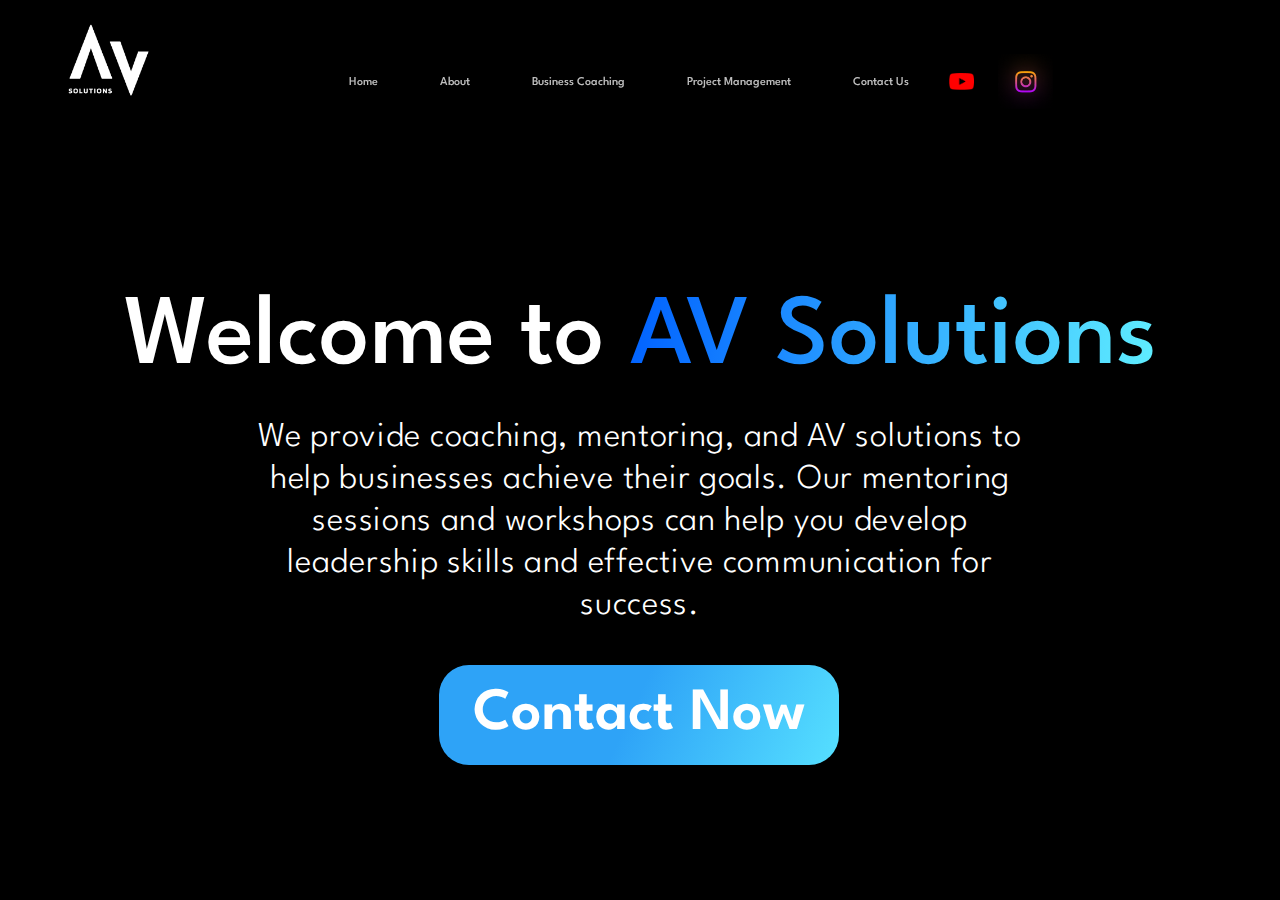
==== commit 1143f0ae: "Responsive Version" ====
--- a/index.html
+++ b/index.html
@@ -31,8 +31,11 @@
         href="./index.html" class="home-button w-button">Home</a><a href="./About/about.html" class="button w-button">About</a><a href="./Business Coaching/coaching.html"
         class="button w-button">Business Coaching</a><a href="./Project-Management/project.html" class="button w-button">Project
         Management</a><a href="./Contact/contact.html" class="button w-button">Contact Us</a><a href="https://www.youtube.com/@vasanthisaraswathi"  target="_blank"><img
-        src="./assets/mediaicons.png"
-        loading="lazy" width="101" alt="" class="image-2" /></a>
+        src="./assets/youtube.png"
+        loading="lazy" width="25" alt="" class="image-2" /></a>
+        <a href="https://www.instagram.com/vasanthi3267/"  target="_blank"><img
+            src="./assets/instagram.png"
+            loading="lazy" width="55" alt="" class="image-22" /></a>
     <div class="div-block">
         <div class="hero-heading-left-6">
             <div class="frame-31">
--- a/Home/home.css
+++ b/Home/home.css
@@ -1,237 +1,2676 @@
-  * {
-    box-sizing: border-box;
-  }
-  
-  html {
-    height: 100%;
-  }
-  
-  body {
-    min-height: 100%;
-    color: #333;
-    background-color: #fff;
-    margin: 0;
-    font-family: Arial, sans-serif;
-    font-size: 14px;
-    line-height: 20px;
-    max-width: 100vw;
-    
-  }
-  
-  img {
-    max-width: 100%;
-    vertical-align: middle;
-    display: inline-block;
-  }
-
-  
-  .w-block {
+html {
+  -ms-text-size-adjust: 100%;
+  -webkit-text-size-adjust: 100%;
+  font-family: sans-serif;
+}
+
+body {
+  margin: 0;
+}
+
+article, aside, details, figcaption, figure, footer, header, hgroup, main, menu, nav, section, summary {
+  display: block;
+}
+
+audio, canvas, progress, video {
+  vertical-align: baseline;
+  display: inline-block;
+}
+
+audio:not([controls]) {
+  height: 0;
+  display: none;
+}
+
+[hidden], template {
+  display: none;
+}
+
+a {
+  background-color: rgba(0, 0, 0, 0);
+}
+
+a:active, a:hover {
+  outline: 0;
+}
+
+abbr[title] {
+  border-bottom: 1px dotted;
+}
+
+b, strong {
+  font-weight: bold;
+}
+
+dfn {
+  font-style: italic;
+}
+
+h1 {
+  margin: .67em 0;
+  font-size: 2em;
+}
+
+mark {
+  color: #000;
+  background: #ff0;
+}
+
+small {
+  font-size: 80%;
+}
+
+sub, sup {
+  vertical-align: baseline;
+  font-size: 75%;
+  line-height: 0;
+  position: relative;
+}
+
+sup {
+  top: -.5em;
+}
+
+sub {
+  bottom: -.25em;
+}
+
+img {
+  border: 0;
+}
+
+svg:not(:root) {
+  overflow: hidden;
+}
+
+figure {
+  margin: 1em 40px;
+}
+
+hr {
+  box-sizing: content-box;
+  height: 0;
+}
+
+pre {
+  overflow: auto;
+}
+
+code, kbd, pre, samp {
+  font-family: monospace;
+  font-size: 1em;
+}
+
+button, input, optgroup, select, textarea {
+  color: inherit;
+  font: inherit;
+  margin: 0;
+}
+
+button {
+  overflow: visible;
+}
+
+button, select {
+  text-transform: none;
+}
+
+button, html input[type="button"], input[type="reset"] {
+  -webkit-appearance: button;
+  cursor: pointer;
+}
+
+button[disabled], html input[disabled] {
+  cursor: default;
+}
+
+button::-moz-focus-inner, input::-moz-focus-inner {
+  border: 0;
+  padding: 0;
+}
+
+input {
+  line-height: normal;
+}
+
+input[type="checkbox"], input[type="radio"] {
+  box-sizing: border-box;
+  padding: 0;
+}
+
+input[type="number"]::-webkit-inner-spin-button, input[type="number"]::-webkit-outer-spin-button {
+  height: auto;
+}
+
+input[type="search"] {
+  -webkit-appearance: none;
+}
+
+input[type="search"]::-webkit-search-cancel-button, input[type="search"]::-webkit-search-decoration {
+  -webkit-appearance: none;
+}
+
+fieldset {
+  border: 1px solid silver;
+  margin: 0 2px;
+  padding: .35em .625em .75em;
+}
+
+legend {
+  border: 0;
+  padding: 0;
+}
+
+textarea {
+  overflow: auto;
+}
+
+optgroup {
+  font-weight: bold;
+}
+
+table {
+  border-collapse: collapse;
+  border-spacing: 0;
+}
+
+td, th {
+  padding: 0;
+}
+
+@font-face {
+  font-family: webflow-icons;
+  src: url("[data-uri]") format("truetype");
+  font-weight: normal;
+  font-style: normal;
+}
+
+[class^="w-icon-"], [class*=" w-icon-"] {
+  speak: none;
+  font-variant: normal;
+  text-transform: none;
+  -webkit-font-smoothing: antialiased;
+  -moz-osx-font-smoothing: grayscale;
+  font-style: normal;
+  font-weight: normal;
+  line-height: 1;
+  font-family: webflow-icons !important;
+}
+
+.w-icon-slider-right:before {
+  content: "î˜€";
+}
+
+.w-icon-slider-left:before {
+  content: "î˜";
+}
+
+.w-icon-nav-menu:before {
+  content: "î˜‚";
+}
+
+.w-icon-arrow-down:before, .w-icon-dropdown-toggle:before {
+  content: "î˜ƒ";
+}
+
+.w-icon-file-upload-remove:before {
+  content: "î¤€";
+}
+
+.w-icon-file-upload-icon:before {
+  content: "î¤ƒ";
+}
+
+* {
+  box-sizing: border-box;
+}
+
+html {
+  height: 100%;
+}
+
+body {
+  min-height: 100%;
+  color: #333;
+  background-color: #fff;
+  margin: 0;
+  font-family: Arial, sans-serif;
+  font-size: 14px;
+  line-height: 20px;
+}
+
+img {
+  max-width: 100%;
+  vertical-align: middle;
+  display: inline-block;
+}
+
+html.w-mod-touch * {
+  background-attachment: scroll !important;
+}
+
+.w-block {
+  display: block;
+}
+
+.w-inline-block {
+  max-width: 100%;
+  display: inline-block;
+}
+
+.w-clearfix:before, .w-clearfix:after {
+  content: " ";
+  grid-area: 1 / 1 / 2 / 2;
+  display: table;
+}
+
+.w-clearfix:after {
+  clear: both;
+}
+
+.w-hidden {
+  display: none;
+}
+
+.w-button {
+  color: #fff;
+  line-height: inherit;
+  cursor: pointer;
+  background-color: #3898ec;
+  border: 0;
+  border-radius: 0;
+  padding: 9px 15px;
+  text-decoration: none;
+  display: inline-block;
+}
+
+input.w-button {
+  -webkit-appearance: button;
+}
+
+html[data-w-dynpage] [data-w-cloak] {
+  color: rgba(0, 0, 0, 0) !important;
+}
+
+.w-webflow-badge, .w-webflow-badge * {
+  z-index: auto;
+  visibility: visible;
+  box-sizing: border-box;
+  width: auto;
+  height: auto;
+  max-height: none;
+  max-width: none;
+  min-height: 0;
+  min-width: 0;
+  float: none;
+  clear: none;
+  box-shadow: none;
+  opacity: 1;
+  direction: ltr;
+  font-family: inherit;
+  font-weight: inherit;
+  color: inherit;
+  font-size: inherit;
+  line-height: inherit;
+  font-style: inherit;
+  font-variant: inherit;
+  text-align: inherit;
+  letter-spacing: inherit;
+  -webkit-text-decoration: inherit;
+  text-decoration: inherit;
+  text-indent: 0;
+  text-transform: inherit;
+  text-shadow: none;
+  font-smoothing: auto;
+  vertical-align: baseline;
+  cursor: inherit;
+  white-space: inherit;
+  word-break: normal;
+  word-spacing: normal;
+  word-wrap: normal;
+  background: none;
+  border: 0 rgba(0, 0, 0, 0);
+  border-radius: 0;
+  margin: 0;
+  padding: 0;
+  list-style-type: disc;
+  transition: none;
+  display: block;
+  position: static;
+  top: auto;
+  bottom: auto;
+  left: auto;
+  right: auto;
+  overflow: visible;
+  transform: none;
+}
+
+.w-webflow-badge {
+  white-space: nowrap;
+  cursor: pointer;
+  box-shadow: 0 0 0 1px rgba(0, 0, 0, .1), 0 1px 3px rgba(0, 0, 0, .1);
+  visibility: visible !important;
+  z-index: 2147483647 !important;
+  color: #aaadb0 !important;
+  opacity: 1 !important;
+  width: auto !important;
+  height: auto !important;
+  background-color: #fff !important;
+  border-radius: 3px !important;
+  margin: 0 !important;
+  padding: 6px 8px 6px 6px !important;
+  font-size: 12px !important;
+  line-height: 14px !important;
+  text-decoration: none !important;
+  display: inline-block !important;
+  position: fixed !important;
+  top: auto !important;
+  bottom: 12px !important;
+  left: auto !important;
+  right: 12px !important;
+  overflow: visible !important;
+  transform: none !important;
+}
+
+.w-webflow-badge > img {
+  visibility: visible !important;
+  opacity: 1 !important;
+  vertical-align: middle !important;
+  display: inline-block !important;
+}
+
+h1, h2, h3, h4, h5, h6 {
+  margin-bottom: 10px;
+  font-weight: bold;
+}
+
+h1 {
+  margin-top: 20px;
+  font-size: 38px;
+  line-height: 44px;
+}
+
+h2 {
+  margin-top: 20px;
+  font-size: 32px;
+  line-height: 36px;
+}
+
+h3 {
+  margin-top: 20px;
+  font-size: 24px;
+  line-height: 30px;
+}
+
+h4 {
+  margin-top: 10px;
+  font-size: 18px;
+  line-height: 24px;
+}
+
+h5 {
+  margin-top: 10px;
+  font-size: 14px;
+  line-height: 20px;
+}
+
+h6 {
+  margin-top: 10px;
+  font-size: 12px;
+  line-height: 18px;
+}
+
+p {
+  margin-top: 0;
+  margin-bottom: 10px;
+}
+
+blockquote {
+  border-left: 5px solid #e2e2e2;
+  margin: 0 0 10px;
+  padding: 10px 20px;
+  font-size: 18px;
+  line-height: 22px;
+}
+
+figure {
+  margin: 0 0 10px;
+}
+
+figcaption {
+  text-align: center;
+  margin-top: 5px;
+}
+
+ul, ol {
+  margin-top: 0;
+  margin-bottom: 10px;
+  padding-left: 40px;
+}
+
+.w-list-unstyled {
+  padding-left: 0;
+  list-style: none;
+}
+
+.w-embed:before, .w-embed:after {
+  content: " ";
+  grid-area: 1 / 1 / 2 / 2;
+  display: table;
+}
+
+.w-embed:after {
+  clear: both;
+}
+
+.w-video {
+  width: 100%;
+  padding: 0;
+  position: relative;
+}
+
+.w-video iframe, .w-video object, .w-video embed {
+  width: 100%;
+  height: 100%;
+  border: none;
+  position: absolute;
+  top: 0;
+  left: 0;
+}
+
+fieldset {
+  border: 0;
+  margin: 0;
+  padding: 0;
+}
+
+button, [type="button"], [type="reset"] {
+  cursor: pointer;
+  -webkit-appearance: button;
+  border: 0;
+}
+
+.w-form {
+  margin: 0 0 15px;
+}
+
+.w-form-done {
+  text-align: center;
+  background-color: #ddd;
+  padding: 20px;
+  display: none;
+}
+
+.w-form-fail {
+  background-color: #ffdede;
+  margin-top: 10px;
+  padding: 10px;
+  display: none;
+}
+
+label {
+  margin-bottom: 5px;
+  font-weight: bold;
+  display: block;
+}
+
+.w-input, .w-select {
+  width: 100%;
+  height: 38px;
+  color: #333;
+  vertical-align: middle;
+  background-color: #fff;
+  border: 1px solid #ccc;
+  margin-bottom: 10px;
+  padding: 8px 12px;
+  font-size: 14px;
+  line-height: 1.42857;
+  display: block;
+}
+
+.w-input:-moz-placeholder, .w-select:-moz-placeholder {
+  color: #999;
+}
+
+.w-input::-moz-placeholder, .w-select::-moz-placeholder {
+  color: #999;
+  opacity: 1;
+}
+
+.w-input:-ms-input-placeholder, .w-select:-ms-input-placeholder {
+  color: #999;
+}
+
+.w-input::-webkit-input-placeholder, .w-select::-webkit-input-placeholder {
+  color: #999;
+}
+
+.w-input:focus, .w-select:focus {
+  border-color: #3898ec;
+  outline: 0;
+}
+
+.w-input[disabled], .w-select[disabled], .w-input[readonly], .w-select[readonly], fieldset[disabled] .w-input, fieldset[disabled] .w-select {
+  cursor: not-allowed;
+}
+
+.w-input[disabled]:not(.w-input-disabled), .w-select[disabled]:not(.w-input-disabled), .w-input[readonly], .w-select[readonly], fieldset[disabled]:not(.w-input-disabled) .w-input, fieldset[disabled]:not(.w-input-disabled) .w-select {
+  background-color: #eee;
+}
+
+textarea.w-input, textarea.w-select {
+  height: auto;
+}
+
+.w-select {
+  background-color: #f3f3f3;
+}
+
+.w-select[multiple] {
+  height: auto;
+}
+
+.w-form-label {
+  cursor: pointer;
+  margin-bottom: 0;
+  font-weight: normal;
+  display: inline-block;
+}
+
+.w-radio {
+  margin-bottom: 5px;
+  padding-left: 20px;
+  display: block;
+}
+
+.w-radio:before, .w-radio:after {
+  content: " ";
+  grid-area: 1 / 1 / 2 / 2;
+  display: table;
+}
+
+.w-radio:after {
+  clear: both;
+}
+
+.w-radio-input {
+  margin: 4px 0 0;
+  margin-top: 1px \9 ;
+  float: left;
+  margin-top: 3px;
+  margin-left: -20px;
+  line-height: normal;
+}
+
+.w-file-upload {
+  margin-bottom: 10px;
+  display: block;
+}
+
+.w-file-upload-input {
+  width: .1px;
+  height: .1px;
+  opacity: 0;
+  z-index: -100;
+  position: absolute;
+  overflow: hidden;
+}
+
+.w-file-upload-default, .w-file-upload-uploading, .w-file-upload-success {
+  color: #333;
+  display: inline-block;
+}
+
+.w-file-upload-error {
+  margin-top: 10px;
+  display: block;
+}
+
+.w-file-upload-default.w-hidden, .w-file-upload-uploading.w-hidden, .w-file-upload-error.w-hidden, .w-file-upload-success.w-hidden {
+  display: none;
+}
+
+.w-file-upload-uploading-btn {
+  cursor: pointer;
+  background-color: #fafafa;
+  border: 1px solid #ccc;
+  margin: 0;
+  padding: 8px 12px;
+  font-size: 14px;
+  font-weight: normal;
+  display: flex;
+}
+
+.w-file-upload-file {
+  background-color: #fafafa;
+  border: 1px solid #ccc;
+  flex-grow: 1;
+  justify-content: space-between;
+  margin: 0;
+  padding: 8px 9px 8px 11px;
+  display: flex;
+}
+
+.w-file-upload-file-name {
+  font-size: 14px;
+  font-weight: normal;
+  display: block;
+}
+
+.w-file-remove-link {
+  width: auto;
+  height: auto;
+  cursor: pointer;
+  margin-top: 3px;
+  margin-left: 10px;
+  padding: 3px;
+  display: block;
+}
+
+.w-icon-file-upload-remove {
+  margin: auto;
+  font-size: 10px;
+}
+
+.w-file-upload-error-msg {
+  color: #ea384c;
+  padding: 2px 0;
+  display: inline-block;
+}
+
+.w-file-upload-info {
+  padding: 0 12px;
+  line-height: 38px;
+  display: inline-block;
+}
+
+.w-file-upload-label {
+  cursor: pointer;
+  background-color: #fafafa;
+  border: 1px solid #ccc;
+  margin: 0;
+  padding: 8px 12px;
+  font-size: 14px;
+  font-weight: normal;
+  display: inline-block;
+}
+
+.w-icon-file-upload-icon, .w-icon-file-upload-uploading {
+  width: 20px;
+  margin-right: 8px;
+  display: inline-block;
+}
+
+.w-icon-file-upload-uploading {
+  height: 20px;
+}
+
+.w-container {
+  max-width: 940px;
+  margin-left: auto;
+  margin-right: auto;
+}
+
+.w-container:before, .w-container:after {
+  content: " ";
+  grid-area: 1 / 1 / 2 / 2;
+  display: table;
+}
+
+.w-container:after {
+  clear: both;
+}
+
+.w-container .w-row {
+  margin-left: -10px;
+  margin-right: -10px;
+}
+
+.w-row:before, .w-row:after {
+  content: " ";
+  grid-area: 1 / 1 / 2 / 2;
+  display: table;
+}
+
+.w-row:after {
+  clear: both;
+}
+
+.w-row .w-row {
+  margin-left: 0;
+  margin-right: 0;
+}
+
+.w-col {
+  float: left;
+  width: 100%;
+  min-height: 1px;
+  padding-left: 10px;
+  padding-right: 10px;
+  position: relative;
+}
+
+.w-col .w-col {
+  padding-left: 0;
+  padding-right: 0;
+}
+
+.w-col-1 {
+  width: 8.33333%;
+}
+
+.w-col-2 {
+  width: 16.6667%;
+}
+
+.w-col-3 {
+  width: 25%;
+}
+
+.w-col-4 {
+  width: 33.3333%;
+}
+
+.w-col-5 {
+  width: 41.6667%;
+}
+
+.w-col-6 {
+  width: 50%;
+}
+
+.w-col-7 {
+  width: 58.3333%;
+}
+
+.w-col-8 {
+  width: 66.6667%;
+}
+
+.w-col-9 {
+  width: 75%;
+}
+
+.w-col-10 {
+  width: 83.3333%;
+}
+
+.w-col-11 {
+  width: 91.6667%;
+}
+
+.w-col-12 {
+  width: 100%;
+}
+
+.w-hidden-main {
+  display: none !important;
+}
+
+@media screen and (max-width: 991px) {
+  .w-container {
+    max-width: 728px;
+  }
+
+  .w-hidden-main {
+    display: inherit !important;
+  }
+
+  .w-hidden-medium {
+    display: none !important;
+  }
+
+  .w-col-medium-1 {
+    width: 8.33333%;
+  }
+
+  .w-col-medium-2 {
+    width: 16.6667%;
+  }
+
+  .w-col-medium-3 {
+    width: 25%;
+  }
+
+  .w-col-medium-4 {
+    width: 33.3333%;
+  }
+
+  .w-col-medium-5 {
+    width: 41.6667%;
+  }
+
+  .w-col-medium-6 {
+    width: 50%;
+  }
+
+  .w-col-medium-7 {
+    width: 58.3333%;
+  }
+
+  .w-col-medium-8 {
+    width: 66.6667%;
+  }
+
+  .w-col-medium-9 {
+    width: 75%;
+  }
+
+  .w-col-medium-10 {
+    width: 83.3333%;
+  }
+
+  .w-col-medium-11 {
+    width: 91.6667%;
+  }
+
+  .w-col-medium-12 {
+    width: 100%;
+  }
+
+  .w-col-stack {
+    width: 100%;
+    left: auto;
+    right: auto;
+  }
+}
+
+@media screen and (max-width: 767px) {
+  .w-hidden-main, .w-hidden-medium {
+    display: inherit !important;
+  }
+
+  .w-hidden-small {
+    display: none !important;
+  }
+
+  .w-row, .w-container .w-row {
+    margin-left: 0;
+    margin-right: 0;
+  }
+
+  .w-col {
+    width: 100%;
+    left: auto;
+    right: auto;
+  }
+
+  .w-col-small-1 {
+    width: 8.33333%;
+  }
+
+  .w-col-small-2 {
+    width: 16.6667%;
+  }
+
+  .w-col-small-3 {
+    width: 25%;
+  }
+
+  .w-col-small-4 {
+    width: 33.3333%;
+  }
+
+  .w-col-small-5 {
+    width: 41.6667%;
+  }
+
+  .w-col-small-6 {
+    width: 50%;
+  }
+
+  .w-col-small-7 {
+    width: 58.3333%;
+  }
+
+  .w-col-small-8 {
+    width: 66.6667%;
+  }
+
+  .w-col-small-9 {
+    width: 75%;
+  }
+
+  .w-col-small-10 {
+    width: 83.3333%;
+  }
+
+  .w-col-small-11 {
+    width: 91.6667%;
+  }
+
+  .w-col-small-12 {
+    width: 100%;
+  }
+}
+
+@media screen and (max-width: 479px) {
+  .w-container {
+    max-width: none;
+  }
+
+  .w-hidden-main, .w-hidden-medium, .w-hidden-small {
+    display: inherit !important;
+  }
+
+  .w-hidden-tiny {
+    display: none !important;
+  }
+
+  .w-col {
+    width: 100%;
+  }
+
+  .w-col-tiny-1 {
+    width: 8.33333%;
+  }
+
+  .w-col-tiny-2 {
+    width: 16.6667%;
+  }
+
+  .w-col-tiny-3 {
+    width: 25%;
+  }
+
+  .w-col-tiny-4 {
+    width: 33.3333%;
+  }
+
+  .w-col-tiny-5 {
+    width: 41.6667%;
+  }
+
+  .w-col-tiny-6 {
+    width: 50%;
+  }
+
+  .w-col-tiny-7 {
+    width: 58.3333%;
+  }
+
+  .w-col-tiny-8 {
+    width: 66.6667%;
+  }
+
+  .w-col-tiny-9 {
+    width: 75%;
+  }
+
+  .w-col-tiny-10 {
+    width: 83.3333%;
+  }
+
+  .w-col-tiny-11 {
+    width: 91.6667%;
+  }
+
+  .w-col-tiny-12 {
+    width: 100%;
+  }
+}
+
+.w-widget {
+  position: relative;
+}
+
+.w-widget-map {
+  width: 100%;
+  height: 400px;
+}
+
+.w-widget-map label {
+  width: auto;
+  display: inline;
+}
+
+.w-widget-map img {
+  max-width: inherit;
+}
+
+.w-widget-map .gm-style-iw {
+  text-align: center;
+}
+
+.w-widget-map .gm-style-iw > button {
+  display: none !important;
+}
+
+.w-widget-twitter {
+  overflow: hidden;
+}
+
+.w-widget-twitter-count-shim {
+  vertical-align: top;
+  width: 28px;
+  height: 20px;
+  text-align: center;
+  background: #fff;
+  border: 1px solid #758696;
+  border-radius: 3px;
+  display: inline-block;
+  position: relative;
+}
+
+.w-widget-twitter-count-shim * {
+  pointer-events: none;
+  -webkit-user-select: none;
+  -ms-user-select: none;
+  user-select: none;
+}
+
+.w-widget-twitter-count-shim .w-widget-twitter-count-inner {
+  text-align: center;
+  color: #999;
+  font-family: serif;
+  font-size: 15px;
+  line-height: 12px;
+  position: relative;
+}
+
+.w-widget-twitter-count-shim .w-widget-twitter-count-clear {
+  display: block;
+  position: relative;
+}
+
+.w-widget-twitter-count-shim.w--large {
+  width: 36px;
+  height: 28px;
+}
+
+.w-widget-twitter-count-shim.w--large .w-widget-twitter-count-inner {
+  font-size: 18px;
+  line-height: 18px;
+}
+
+.w-widget-twitter-count-shim:not(.w--vertical) {
+  margin-left: 5px;
+  margin-right: 8px;
+}
+
+.w-widget-twitter-count-shim:not(.w--vertical).w--large {
+  margin-left: 6px;
+}
+
+.w-widget-twitter-count-shim:not(.w--vertical):before, .w-widget-twitter-count-shim:not(.w--vertical):after {
+  content: " ";
+  height: 0;
+  width: 0;
+  pointer-events: none;
+  border: solid rgba(0, 0, 0, 0);
+  position: absolute;
+  top: 50%;
+  left: 0;
+}
+
+.w-widget-twitter-count-shim:not(.w--vertical):before {
+  border-width: 4px;
+  border-color: rgba(117, 134, 150, 0) #5d6c7b rgba(117, 134, 150, 0) rgba(117, 134, 150, 0);
+  margin-top: -4px;
+  margin-left: -9px;
+}
+
+.w-widget-twitter-count-shim:not(.w--vertical).w--large:before {
+  border-width: 5px;
+  margin-top: -5px;
+  margin-left: -10px;
+}
+
+.w-widget-twitter-count-shim:not(.w--vertical):after {
+  border-width: 4px;
+  border-color: rgba(255, 255, 255, 0) #fff rgba(255, 255, 255, 0) rgba(255, 255, 255, 0);
+  margin-top: -4px;
+  margin-left: -8px;
+}
+
+.w-widget-twitter-count-shim:not(.w--vertical).w--large:after {
+  border-width: 5px;
+  margin-top: -5px;
+  margin-left: -9px;
+}
+
+.w-widget-twitter-count-shim.w--vertical {
+  width: 61px;
+  height: 33px;
+  margin-bottom: 8px;
+}
+
+.w-widget-twitter-count-shim.w--vertical:before, .w-widget-twitter-count-shim.w--vertical:after {
+  content: " ";
+  height: 0;
+  width: 0;
+  pointer-events: none;
+  border: solid rgba(0, 0, 0, 0);
+  position: absolute;
+  top: 100%;
+  left: 50%;
+}
+
+.w-widget-twitter-count-shim.w--vertical:before {
+  border-width: 5px;
+  border-color: #5d6c7b rgba(117, 134, 150, 0) rgba(117, 134, 150, 0);
+  margin-left: -5px;
+}
+
+.w-widget-twitter-count-shim.w--vertical:after {
+  border-width: 4px;
+  border-color: #fff rgba(255, 255, 255, 0) rgba(255, 255, 255, 0);
+  margin-left: -4px;
+}
+
+.w-widget-twitter-count-shim.w--vertical .w-widget-twitter-count-inner {
+  font-size: 18px;
+  line-height: 22px;
+}
+
+.w-widget-twitter-count-shim.w--vertical.w--large {
+  width: 76px;
+}
+
+.w-background-video {
+  height: 500px;
+  color: #fff;
+  position: relative;
+  overflow: hidden;
+}
+
+.w-background-video > video {
+  width: 100%;
+  height: 100%;
+  object-fit: cover;
+  z-index: -100;
+  background-position: 50%;
+  background-size: cover;
+  margin: auto;
+  position: absolute;
+  top: -100%;
+  bottom: -100%;
+  left: -100%;
+  right: -100%;
+}
+
+.w-background-video > video::-webkit-media-controls-start-playback-button {
+  -webkit-appearance: none;
+  display: none !important;
+}
+
+.w-background-video--control {
+  background-color: rgba(0, 0, 0, 0);
+  padding: 0;
+  position: absolute;
+  bottom: 1em;
+  right: 1em;
+}
+
+.w-background-video--control > [hidden] {
+  display: none !important;
+}
+
+.w-slider {
+  height: 300px;
+  text-align: center;
+  clear: both;
+  -webkit-tap-highlight-color: rgba(0, 0, 0, 0);
+  tap-highlight-color: rgba(0, 0, 0, 0);
+  background: #ddd;
+  position: relative;
+}
+
+.w-slider-mask {
+  z-index: 1;
+  height: 100%;
+  white-space: nowrap;
+  display: block;
+  position: relative;
+  left: 0;
+  right: 0;
+  overflow: hidden;
+}
+
+.w-slide {
+  vertical-align: top;
+  width: 100%;
+  height: 100%;
+  white-space: normal;
+  text-align: left;
+  display: inline-block;
+  position: relative;
+}
+
+.w-slider-nav {
+  z-index: 2;
+  height: 40px;
+  text-align: center;
+  -webkit-tap-highlight-color: rgba(0, 0, 0, 0);
+  tap-highlight-color: rgba(0, 0, 0, 0);
+  margin: auto;
+  padding-top: 10px;
+  position: absolute;
+  top: auto;
+  bottom: 0;
+  left: 0;
+  right: 0;
+}
+
+.w-slider-nav.w-round > div {
+  border-radius: 100%;
+}
+
+.w-slider-nav.w-num > div {
+  width: auto;
+  height: auto;
+  font-size: inherit;
+  line-height: inherit;
+  padding: .2em .5em;
+}
+
+.w-slider-nav.w-shadow > div {
+  box-shadow: 0 0 3px rgba(51, 51, 51, .4);
+}
+
+.w-slider-nav-invert {
+  color: #fff;
+}
+
+.w-slider-nav-invert > div {
+  background-color: rgba(34, 34, 34, .4);
+}
+
+.w-slider-nav-invert > div.w-active {
+  background-color: #222;
+}
+
+.w-slider-dot {
+  width: 1em;
+  height: 1em;
+  cursor: pointer;
+  background-color: rgba(255, 255, 255, .4);
+  margin: 0 3px .5em;
+  transition: background-color .1s, color .1s;
+  display: inline-block;
+  position: relative;
+}
+
+.w-slider-dot.w-active {
+  background-color: #fff;
+}
+
+.w-slider-dot:focus {
+  outline: none;
+  box-shadow: 0 0 0 2px #fff;
+}
+
+.w-slider-dot:focus.w-active {
+  box-shadow: none;
+}
+
+.w-slider-arrow-left, .w-slider-arrow-right {
+  width: 80px;
+  cursor: pointer;
+  color: #fff;
+  -webkit-tap-highlight-color: rgba(0, 0, 0, 0);
+  tap-highlight-color: rgba(0, 0, 0, 0);
+  -webkit-user-select: none;
+  -ms-user-select: none;
+  user-select: none;
+  margin: auto;
+  font-size: 40px;
+  position: absolute;
+  top: 0;
+  bottom: 0;
+  left: 0;
+  right: 0;
+  overflow: hidden;
+}
+
+.w-slider-arrow-left [class^="w-icon-"], .w-slider-arrow-right [class^="w-icon-"], .w-slider-arrow-left [class*=" w-icon-"], .w-slider-arrow-right [class*=" w-icon-"] {
+  position: absolute;
+}
+
+.w-slider-arrow-left:focus, .w-slider-arrow-right:focus {
+  outline: 0;
+}
+
+.w-slider-arrow-left {
+  z-index: 3;
+  right: auto;
+}
+
+.w-slider-arrow-right {
+  z-index: 4;
+  left: auto;
+}
+
+.w-icon-slider-left, .w-icon-slider-right {
+  width: 1em;
+  height: 1em;
+  margin: auto;
+  top: 0;
+  bottom: 0;
+  left: 0;
+  right: 0;
+}
+
+.w-slider-aria-label {
+  clip: rect(0 0 0 0);
+  height: 1px;
+  width: 1px;
+  border: 0;
+  margin: -1px;
+  padding: 0;
+  position: absolute;
+  overflow: hidden;
+}
+
+.w-slider-force-show {
+  display: block !important;
+}
+
+.w-dropdown {
+  text-align: left;
+  z-index: 900;
+  margin-left: auto;
+  margin-right: auto;
+  display: inline-block;
+  position: relative;
+}
+
+.w-dropdown-btn, .w-dropdown-toggle, .w-dropdown-link {
+  vertical-align: top;
+  color: #222;
+  text-align: left;
+  white-space: nowrap;
+  margin-left: auto;
+  margin-right: auto;
+  padding: 20px;
+  text-decoration: none;
+  position: relative;
+}
+
+.w-dropdown-toggle {
+  -webkit-user-select: none;
+  -ms-user-select: none;
+  user-select: none;
+  cursor: pointer;
+  padding-right: 40px;
+  display: inline-block;
+}
+
+.w-dropdown-toggle:focus {
+  outline: 0;
+}
+
+.w-icon-dropdown-toggle {
+  width: 1em;
+  height: 1em;
+  margin: auto 20px auto auto;
+  position: absolute;
+  top: 0;
+  bottom: 0;
+  right: 0;
+}
+
+.w-dropdown-list {
+  min-width: 100%;
+  background: #ddd;
+  display: none;
+  position: absolute;
+}
+
+.w-dropdown-list.w--open {
+  display: block;
+}
+
+.w-dropdown-link {
+  color: #222;
+  padding: 10px 20px;
+  display: block;
+}
+
+.w-dropdown-link.w--current {
+  color: #0082f3;
+}
+
+.w-dropdown-link:focus {
+  outline: 0;
+}
+
+@media screen and (max-width: 767px) {
+  .w-nav-brand {
+    padding-left: 10px;
+  }
+}
+
+.w-lightbox-backdrop {
+  cursor: auto;
+  letter-spacing: normal;
+  text-indent: 0;
+  text-shadow: none;
+  text-transform: none;
+  visibility: visible;
+  white-space: normal;
+  word-break: normal;
+  word-spacing: normal;
+  word-wrap: normal;
+  color: #fff;
+  text-align: center;
+  z-index: 2000;
+  opacity: 0;
+  -webkit-user-select: none;
+  -moz-user-select: none;
+  -ms-user-select: none;
+  -webkit-tap-highlight-color: transparent;
+  background: rgba(0, 0, 0, .9);
+  outline: 0;
+  font-family: Helvetica Neue, Helvetica, Ubuntu, Segoe UI, Verdana, sans-serif;
+  font-size: 17px;
+  font-style: normal;
+  font-weight: 300;
+  line-height: 1.2;
+  list-style: disc;
+  position: fixed;
+  top: 0;
+  bottom: 0;
+  left: 0;
+  right: 0;
+  -webkit-transform: translate(0);
+}
+
+.w-lightbox-backdrop, .w-lightbox-container {
+  height: 100%;
+  -webkit-overflow-scrolling: touch;
+  overflow: auto;
+}
+
+.w-lightbox-content {
+  height: 100vh;
+  position: relative;
+  overflow: hidden;
+}
+
+.w-lightbox-view {
+  width: 100vw;
+  height: 100vh;
+  opacity: 0;
+  position: absolute;
+}
+
+.w-lightbox-view:before {
+  content: "";
+  height: 100vh;
+}
+
+.w-lightbox-group, .w-lightbox-group .w-lightbox-view, .w-lightbox-group .w-lightbox-view:before {
+  height: 86vh;
+}
+
+.w-lightbox-frame, .w-lightbox-view:before {
+  vertical-align: middle;
+  display: inline-block;
+}
+
+.w-lightbox-figure {
+  margin: 0;
+  position: relative;
+}
+
+.w-lightbox-group .w-lightbox-figure {
+  cursor: pointer;
+}
+
+.w-lightbox-img {
+  width: auto;
+  height: auto;
+  max-width: none;
+}
+
+.w-lightbox-image {
+  float: none;
+  max-width: 100vw;
+  max-height: 100vh;
+  display: block;
+}
+
+.w-lightbox-group .w-lightbox-image {
+  max-height: 86vh;
+}
+
+.w-lightbox-caption {
+  text-align: left;
+  text-overflow: ellipsis;
+  white-space: nowrap;
+  background: rgba(0, 0, 0, .4);
+  padding: .5em 1em;
+  position: absolute;
+  bottom: 0;
+  left: 0;
+  right: 0;
+  overflow: hidden;
+}
+
+.w-lightbox-embed {
+  width: 100%;
+  height: 100%;
+  position: absolute;
+  top: 0;
+  bottom: 0;
+  left: 0;
+  right: 0;
+}
+
+.w-lightbox-control {
+  width: 4em;
+  cursor: pointer;
+  background-position: center;
+  background-repeat: no-repeat;
+  background-size: 24px;
+  transition: all .3s;
+  position: absolute;
+  top: 0;
+}
+
+.w-lightbox-left {
+  background-image: url("[data-uri]");
+  display: none;
+  bottom: 0;
+  left: 0;
+}
+
+.w-lightbox-right {
+  background-image: url("[data-uri]");
+  display: none;
+  bottom: 0;
+  right: 0;
+}
+
+.w-lightbox-close {
+  height: 2.6em;
+  background-image: url("[data-uri]");
+  background-size: 18px;
+  right: 0;
+}
+
+.w-lightbox-strip {
+  white-space: nowrap;
+  padding: 0 1vh;
+  line-height: 0;
+  position: absolute;
+  bottom: 0;
+  left: 0;
+  right: 0;
+  overflow-x: auto;
+  overflow-y: hidden;
+}
+
+.w-lightbox-item {
+  width: 10vh;
+  box-sizing: content-box;
+  cursor: pointer;
+  padding: 2vh 1vh;
+  display: inline-block;
+  -webkit-transform: translate3d(0, 0, 0);
+}
+
+.w-lightbox-active {
+  opacity: .3;
+}
+
+.w-lightbox-thumbnail {
+  height: 10vh;
+  background: #222;
+  position: relative;
+  overflow: hidden;
+}
+
+.w-lightbox-thumbnail-image {
+  position: absolute;
+  top: 0;
+  left: 0;
+}
+
+.w-lightbox-thumbnail .w-lightbox-tall {
+  width: 100%;
+  top: 50%;
+  transform: translate(0, -50%);
+}
+
+.w-lightbox-thumbnail .w-lightbox-wide {
+  height: 100%;
+  left: 50%;
+  transform: translate(-50%);
+}
+
+.w-lightbox-spinner {
+  box-sizing: border-box;
+  width: 40px;
+  height: 40px;
+  border: 5px solid rgba(0, 0, 0, .4);
+  border-radius: 50%;
+  margin-top: -20px;
+  margin-left: -20px;
+  animation: .8s linear infinite spin;
+  position: absolute;
+  top: 50%;
+  left: 50%;
+}
+
+.w-lightbox-spinner:after {
+  content: "";
+  border: 3px solid rgba(0, 0, 0, 0);
+  border-bottom-color: #fff;
+  border-radius: 50%;
+  position: absolute;
+  top: -4px;
+  bottom: -4px;
+  left: -4px;
+  right: -4px;
+}
+
+.w-lightbox-hide {
+  display: none;
+}
+
+.w-lightbox-noscroll {
+  overflow: hidden;
+}
+
+@media (min-width: 768px) {
+  .w-lightbox-content {
+    height: 96vh;
+    margin-top: 2vh;
+  }
+
+  .w-lightbox-view, .w-lightbox-view:before {
+    height: 96vh;
+  }
+
+  .w-lightbox-group, .w-lightbox-group .w-lightbox-view, .w-lightbox-group .w-lightbox-view:before {
+    height: 84vh;
+  }
+
+  .w-lightbox-image {
+    max-width: 96vw;
+    max-height: 96vh;
+  }
+
+  .w-lightbox-group .w-lightbox-image {
+    max-width: 82.3vw;
+    max-height: 84vh;
+  }
+
+  .w-lightbox-left, .w-lightbox-right {
+    opacity: .5;
     display: block;
   }
-  
-  .w-inline-block {
-    max-width: 100%;
-    display: inline-block;
-  }
-  
-  .w-hidden {
+
+  .w-lightbox-close {
+    opacity: .8;
+  }
+
+  .w-lightbox-control:hover {
+    opacity: 1;
+  }
+}
+
+.w-lightbox-inactive, .w-lightbox-inactive:hover {
+  opacity: 0;
+}
+
+.w-richtext:before, .w-richtext:after {
+  content: " ";
+  grid-area: 1 / 1 / 2 / 2;
+  display: table;
+}
+
+.w-richtext:after {
+  clear: both;
+}
+
+.w-richtext[contenteditable="true"]:before, .w-richtext[contenteditable="true"]:after {
+  white-space: initial;
+}
+
+.w-richtext ol, .w-richtext ul {
+  overflow: hidden;
+}
+
+.w-richtext .w-richtext-figure-selected.w-richtext-figure-type-video div:after, .w-richtext .w-richtext-figure-selected[data-rt-type="video"] div:after, .w-richtext .w-richtext-figure-selected.w-richtext-figure-type-image div, .w-richtext .w-richtext-figure-selected[data-rt-type="image"] div {
+  outline: 2px solid #2895f7;
+}
+
+.w-richtext figure.w-richtext-figure-type-video > div:after, .w-richtext figure[data-rt-type="video"] > div:after {
+  content: "";
+  display: none;
+  position: absolute;
+  top: 0;
+  bottom: 0;
+  left: 0;
+  right: 0;
+}
+
+.w-richtext figure {
+  max-width: 60%;
+  position: relative;
+}
+
+.w-richtext figure > div:before {
+  cursor: default !important;
+}
+
+.w-richtext figure img {
+  width: 100%;
+}
+
+.w-richtext figure figcaption.w-richtext-figcaption-placeholder {
+  opacity: .6;
+}
+
+.w-richtext figure div {
+  color: rgba(0, 0, 0, 0);
+  font-size: 0;
+}
+
+.w-richtext figure.w-richtext-figure-type-image, .w-richtext figure[data-rt-type="image"] {
+  display: table;
+}
+
+.w-richtext figure.w-richtext-figure-type-image > div, .w-richtext figure[data-rt-type="image"] > div {
+  display: inline-block;
+}
+
+.w-richtext figure.w-richtext-figure-type-image > figcaption, .w-richtext figure[data-rt-type="image"] > figcaption {
+  caption-side: bottom;
+  display: table-caption;
+}
+
+.w-richtext figure.w-richtext-figure-type-video, .w-richtext figure[data-rt-type="video"] {
+  width: 60%;
+  height: 0;
+}
+
+.w-richtext figure.w-richtext-figure-type-video iframe, .w-richtext figure[data-rt-type="video"] iframe {
+  width: 100%;
+  height: 100%;
+  position: absolute;
+  top: 0;
+  left: 0;
+}
+
+.w-richtext figure.w-richtext-figure-type-video > div, .w-richtext figure[data-rt-type="video"] > div {
+  width: 100%;
+}
+
+.w-richtext figure.w-richtext-align-center {
+  clear: both;
+  margin-left: auto;
+  margin-right: auto;
+}
+
+.w-richtext figure.w-richtext-align-center.w-richtext-figure-type-image > div, .w-richtext figure.w-richtext-align-center[data-rt-type="image"] > div {
+  max-width: 100%;
+}
+
+.w-richtext figure.w-richtext-align-normal {
+  clear: both;
+}
+
+.w-richtext figure.w-richtext-align-fullwidth {
+  width: 100%;
+  max-width: 100%;
+  text-align: center;
+  clear: both;
+  margin-left: auto;
+  margin-right: auto;
+  display: block;
+}
+
+.w-richtext figure.w-richtext-align-fullwidth > div {
+  padding-bottom: inherit;
+  display: inline-block;
+}
+
+.w-richtext figure.w-richtext-align-fullwidth > figcaption {
+  display: block;
+}
+
+.w-richtext figure.w-richtext-align-floatleft {
+  float: left;
+  clear: none;
+  margin-right: 15px;
+}
+
+.w-richtext figure.w-richtext-align-floatright {
+  float: right;
+  clear: none;
+  margin-left: 15px;
+}
+
+.w-nav {
+  z-index: 1000;
+  background: #ddd;
+  position: relative;
+}
+
+.w-nav:before, .w-nav:after {
+  content: " ";
+  grid-area: 1 / 1 / 2 / 2;
+  display: table;
+}
+
+.w-nav:after {
+  clear: both;
+}
+
+.w-nav-brand {
+  float: left;
+  color: #333;
+  text-decoration: none;
+  position: relative;
+}
+
+.w-nav-link {
+  vertical-align: top;
+  color: #222;
+  text-align: left;
+  margin-left: auto;
+  margin-right: auto;
+  padding: 20px;
+  text-decoration: none;
+  display: inline-block;
+  position: relative;
+}
+
+.w-nav-link.w--current {
+  color: #0082f3;
+}
+
+.w-nav-menu {
+  float: right;
+  position: relative;
+}
+
+[data-nav-menu-open] {
+  text-align: center;
+  min-width: 200px;
+  background: #c8c8c8;
+  position: absolute;
+  top: 100%;
+  left: 0;
+  right: 0;
+  overflow: visible;
+  display: block !important;
+}
+
+.w--nav-link-open {
+  display: block;
+  position: relative;
+}
+
+.w-nav-overlay {
+  width: 100%;
+  display: none;
+  position: absolute;
+  top: 100%;
+  left: 0;
+  right: 0;
+  overflow: hidden;
+}
+
+.w-nav-overlay [data-nav-menu-open] {
+  top: 0;
+}
+
+.w-nav[data-animation="over-left"] .w-nav-overlay {
+  width: auto;
+}
+
+.w-nav[data-animation="over-left"] .w-nav-overlay, .w-nav[data-animation="over-left"] [data-nav-menu-open] {
+  z-index: 1;
+  top: 0;
+  right: auto;
+}
+
+.w-nav[data-animation="over-right"] .w-nav-overlay {
+  width: auto;
+}
+
+.w-nav[data-animation="over-right"] .w-nav-overlay, .w-nav[data-animation="over-right"] [data-nav-menu-open] {
+  z-index: 1;
+  top: 0;
+  left: auto;
+}
+
+.w-nav-button {
+  float: right;
+  cursor: pointer;
+  -webkit-tap-highlight-color: rgba(0, 0, 0, 0);
+  tap-highlight-color: rgba(0, 0, 0, 0);
+  -webkit-user-select: none;
+  -ms-user-select: none;
+  user-select: none;
+  padding: 18px;
+  font-size: 24px;
+  display: none;
+  position: relative;
+}
+
+.w-nav-button:focus {
+  outline: 0;
+}
+
+.w-nav-button.w--open {
+  color: #fff;
+  background-color: #c8c8c8;
+}
+
+.w-nav[data-collapse="all"] .w-nav-menu {
+  display: none;
+}
+
+.w-nav[data-collapse="all"] .w-nav-button, .w--nav-dropdown-open, .w--nav-dropdown-toggle-open {
+  display: block;
+}
+
+.w--nav-dropdown-list-open {
+  position: static;
+}
+
+@media screen and (max-width: 991px) {
+  .w-nav[data-collapse="medium"] .w-nav-menu {
     display: none;
   }
-  
-  .w-button {
-    color: #fff;
-    line-height: inherit;
-    cursor: pointer;
-    background-color: #3898ec;
-    border: 0;
-    border-radius: 0;
-    padding: 9px 15px;
-    text-decoration: none;
-    display: inline-block;
+
+  .w-nav[data-collapse="medium"] .w-nav-button {
+    display: block;
+  }
+}
+
+@media screen and (max-width: 767px) {
+  .w-nav[data-collapse="small"] .w-nav-menu {
+    display: none;
+  }
+
+  .w-nav[data-collapse="small"] .w-nav-button {
+    display: block;
+  }
+
+  .w-nav-brand {
+    padding-left: 10px;
+  }
+}
+
+@media screen and (max-width: 479px) {
+  .w-nav[data-collapse="tiny"] .w-nav-menu {
+    display: none;
+  }
+
+  .w-nav[data-collapse="tiny"] .w-nav-button {
+    display: block;
+  }
+}
+
+.w-tabs {
+  position: relative;
+}
+
+.w-tabs:before, .w-tabs:after {
+  content: " ";
+  grid-area: 1 / 1 / 2 / 2;
+  display: table;
+}
+
+.w-tabs:after {
+  clear: both;
+}
+
+.w-tab-menu {
+  position: relative;
+}
+
+.w-tab-link {
+  vertical-align: top;
+  text-align: left;
+  cursor: pointer;
+  color: #222;
+  background-color: #ddd;
+  padding: 9px 30px;
+  text-decoration: none;
+  display: inline-block;
+  position: relative;
+}
+
+.w-tab-link.w--current {
+  background-color: #c8c8c8;
+}
+
+.w-tab-link:focus {
+  outline: 0;
+}
+
+.w-tab-content {
+  display: block;
+  position: relative;
+  overflow: hidden;
+}
+
+.w-tab-pane {
+  display: none;
+  position: relative;
+}
+
+.w--tab-active {
+  display: block;
+}
+
+@media screen and (max-width: 479px) {
+  .w-tab-link {
+    display: block;
+  }
+}
+
+.w-ix-emptyfix:after {
+  content: "";
+}
+
+@keyframes spin {
+  0% {
+    transform: rotate(0);
+  }
+
+  100% {
+    transform: rotate(360deg);
+  }
+}
+
+.w-dyn-empty {
+  background-color: #ddd;
+  padding: 10px;
+}
+
+.w-dyn-hide, .w-dyn-bind-empty, .w-condition-invisible {
+  display: none !important;
+}
+
+.navbar-logo-left {
+  width: 100%;
+  height: 318px;
+  max-width: 1728px;
+  grid-column-gap: 0px;
+  grid-row-gap: 0px;
+  background-color: #000;
+  justify-content: center;
+  align-items: flex-start;
+  padding-right: 119px;
+  display: flex;
+}
+
+.frame-27 {
+  grid-column-gap: 10px;
+  grid-row-gap: 10px;
+  flex-direction: column;
+  justify-content: flex-start;
+  align-items: flex-start;
+  display: flex;
+}
+
+.vectors-wrapper {
+  height: 218px;
+  flex: 0 auto;
+  display: inline-block;
+}
+
+.navbar-logo-left-2 {
+  width: 100%;
+  height: 175px;
+  max-width: 1544px;
+  grid-column-gap: 0px;
+  grid-row-gap: 0px;
+  object-fit: contain;
+  background-color: #000;
+  justify-content: center;
+  align-items: flex-start;
+  padding-right: 119px;
+  display: block;
+}
+
+.frame-28 {
+  width: 100%;
+  max-width: 1444px;
+  grid-column-gap: 10px;
+  grid-row-gap: 10px;
+  flex-direction: column;
+  justify-content: flex-start;
+  align-items: flex-start;
+  padding-left: 86px;
+  display: flex;
+}
+
+.hero-heading-left {
+  width: 100%;
+  height: 1086px;
+  grid-column-gap: 80px;
+  grid-row-gap: 80px;
+  background-color: #000;
+  justify-content: center;
+  align-items: flex-start;
+  padding: 64px 24px;
+  display: block;
+}
+
+.vectors-wrapper-2 {
+  grid-column-gap: 0px;
+  grid-row-gap: 0px;
+  object-fit: cover;
+  flex: 0 auto;
+  justify-content: center;
+  align-items: center;
+  display: flex;
+}
+
+.container {
+  display: block;
+}
+
+.vectors-wrapper-3 {
+  grid-column-gap: 0px;
+  grid-row-gap: 0px;
+  object-fit: cover;
+  flex: 0 auto;
+  justify-content: center;
+  align-items: center;
+  display: flex;
+}
+
+.hero-heading-left-2 {
+  width: 100%;
+  height: 1086px;
+  grid-column-gap: 80px;
+  grid-row-gap: 80px;
+  background-color: #000;
+  justify-content: center;
+  align-items: flex-start;
+  padding-bottom: 64px;
+  padding-left: 24px;
+  padding-right: 24px;
+  display: flex;
+}
+
+.vectors-wrapper-4 {
+  grid-column-gap: 0px;
+  grid-row-gap: 0px;
+  object-fit: cover;
+  flex: 0 auto;
+  justify-content: center;
+  align-items: center;
+  display: block;
+}
+
+.hero-heading-left-3 {
+  width: 100%;
+  height: 800px;
+  grid-column-gap: 80px;
+  grid-row-gap: 80px;
+  background-color: #000;
+  justify-content: center;
+  align-items: flex-start;
+  padding-bottom: 64px;
+  padding-left: 24px;
+  padding-right: 24px;
+  display: flex;
+}
+
+.vectors-wrapper-5 {
+  grid-column-gap: 0px;
+  grid-row-gap: 0px;
+  object-fit: cover;
+  flex: 0 auto;
+  justify-content: center;
+  align-items: center;
+  display: flex;
+}
+
+.hero-heading-left-4 {
+  width: 100%;
+  height: 700px;
+  grid-column-gap: 80px;
+  grid-row-gap: 80px;
+  background-color: #000;
+  justify-content: center;
+  align-items: flex-start;
+  padding-bottom: 64px;
+  padding-left: 24px;
+  padding-right: 24px;
+  display: block;
+}
+
+.vectors-wrapper-6 {
+  height: 700px;
+  grid-column-gap: 0px;
+  grid-row-gap: 0px;
+  object-fit: cover;
+  flex: 0 auto;
+  justify-content: center;
+  align-items: center;
+  margin-top: 60px;
+  display: block;
+}
+
+.hero-heading-left-5 {
+  width: 100%;
+  height: 800px;
+  grid-column-gap: 80px;
+  grid-row-gap: 80px;
+  background-color: #000;
+  justify-content: center;
+  align-items: flex-start;
+  padding-bottom: 64px;
+  padding-left: 24px;
+  padding-right: 24px;
+  display: flex;
+}
+
+.vectors-wrapper-7 {
+  height: 800px;
+  grid-column-gap: 0px;
+  grid-row-gap: 0px;
+  object-fit: cover;
+  flex: 0 auto;
+  justify-content: center;
+  align-items: center;
+  display: flex;
+}
+
+.frame-29 {
+  width: 100%;
+  max-width: 1444px;
+  grid-column-gap: 10px;
+  grid-row-gap: 10px;
+  flex-direction: column;
+  justify-content: center;
+  align-items: center;
+  display: flex;
+}
+
+.vectors-wrapper-8 {
+  grid-column-gap: 0px;
+  grid-row-gap: 0px;
+  object-fit: cover;
+  flex: 0 auto;
+  justify-content: center;
+  align-items: center;
+  display: flex;
+}
+
+.body {
+  background-color: #000;
+}
+
+.navbar-logo-left-3 {
+  width: 100%;
+  height: 318px;
+  max-width: 1544px;
+  grid-column-gap: 0px;
+  grid-row-gap: 0px;
+  background-color: #000;
+  justify-content: center;
+  align-items: flex-start;
+  padding-right: 119px;
+  display: flex;
+}
+
+.vectors-wrapper-9 {
+  grid-column-gap: 0px;
+  grid-row-gap: 0px;
+  object-fit: cover;
+  flex: 0 auto;
+  justify-content: center;
+  align-items: center;
+  display: block;
+}
+
+.vectors-wrapper-10 {
+  grid-column-gap: 0px;
+  grid-row-gap: 0px;
+  object-fit: cover;
+  flex: 0 auto;
+  justify-content: center;
+  align-items: center;
+  display: flex;
+}
+
+.section {
+  object-fit: cover;
+  display: block;
+}
+
+.vectors-wrapper-11 {
+  grid-column-gap: 0px;
+  grid-row-gap: 0px;
+  object-fit: fill;
+  flex: 0 auto;
+  justify-content: center;
+  align-items: center;
+  display: block;
+}
+
+.body-2 {
+  height: 600px;
+  background-color: #000;
+}
+
+.image {
+  border-radius: 0;
+  margin: 0 50px 11px 20px;
+  padding-top: 0;
+  padding-right: 0;
+  display: inline-block;
+}
+
+.button {
+  opacity: .75;
+  text-align: center;
+  object-fit: contain;
+  background-color: #000;
+  flex-direction: column;
+  justify-content: center;
+  align-items: flex-start;
+  margin-top: 16px;
+  margin-left: 100px;
+  margin-right: -38px;
+  padding: 0;
+  font-family: League Spartan, sans-serif;
+  font-size: 20px;
+  font-weight: 500;
+  display: inline-block;
+  position: static;
+  overflow: visible;
+}
+
+.button:hover {
+  opacity: .85;
+}
+
+.button:active {
+  background-color: #262626;
+}
+
+.button.coaching {
+  opacity: 1;
+}
+
+ .image-2 {
+    margin-top: 1px;
+    margin-left: 78px;
   }
   
   
- 
- 
-  .body-2 {
-    height: 600px;
-    background-color: #000;
-  }
+  .image-22 {
+    margin-top: 1px;
+    margin-left: 20px;
+  }
+
+.project-button {
+  opacity: .75;
+  background-color: #000;
+  margin-left: 100px;
+  margin-right: -38px;
+  padding: 0;
+  font-family: League Spartan, sans-serif;
+  font-size: 20px;
+  font-weight: 500;
+  display: inline-block;
+}
+
+.project-button:active {
+  background-color: #262626;
+}
+
+.hero-heading-left-6 {
+  width: 100%;
+  height: 300px;
+  grid-column-gap: 80px;
+  grid-row-gap: 80px;
+  background-color: #000;
+  justify-content: center;
+  align-items: flex-start;
+  padding-bottom: 64px;
+  padding-left: 24px;
+  padding-right: 24px;
+  display: flex;
+}
+
+.frame-31 {
+  grid-column-gap: -103px;
+  grid-row-gap: -103px;
+  flex-direction: column;
+  justify-content: flex-start;
+  align-items: center;
+  margin-top: 100px;
+  display: flex;
+}
+
+.text {
+  width: 800px;
+  color: #fff;
+  text-align: center;
+  letter-spacing: .02em;
+  margin-top: 49px;
+  font-family: League Spartan, sans-serif;
+  font-size: 35px;
+  font-weight: 300;
+  line-height: 42px;
+}
+
+.welcome-to-av-solutions-0 {
+  color: #fff;
+  text-align: center;
+  font-family: League Spartan, sans-serif;
+  font-size: 100px;
+  font-weight: 500;
+}
+
+.welcome-to-av-solutions-1 {
+  text-align: center;
+  -webkit-text-fill-color: transparent;
+  background-image: linear-gradient(97.95deg, #0061ff 0%, #60efff 100%);
+  -webkit-background-clip: text;
+  background-clip: text;
+  font-family: League Spartan, sans-serif;
+  font-size: 100px;
+  font-weight: 500;
+}
+
+.div-block {
+  margin-top: 67px;
+}
+
+.button-2 {
+  flex-direction: column;
+  align-items: center;
+  display: flex;
+}
+
+.button-3 {
+  width: 306.725px;
+  text-align: center;
+  background-color: #3898ec;
+  background-image: linear-gradient(115deg, #2ea3f7 48%, #56e0ff);
+  margin-left: auto;
+  margin-right: auto;
+  font-family: League Spartan, sans-serif;
+  font-size: 50px;
+  font-weight: 600;
+  line-height: 40px;
   
-  .image {
-    border-radius: 0;
-    margin: 0 50px 11px 20px;
-    padding-top: 0;
-    padding-right: 0;
-    display: inline-block;
-  }
-  
-  .button {
-    opacity: .75;
-    text-align: center;
-    object-fit: contain;
-    background-color: #000;
-    flex-direction: column;
-    justify-content: center;
-    align-items: flex-start;
-    margin-top: 16px;
-    margin-left: 100px;
-    margin-right: -38px;
-    padding: 0;
-    font-family: League Spartan, sans-serif;
-    font-size: 20px;
-    font-weight: 500;
-    display: inline-block;
-    position: static;
-    overflow: visible;
-  }
-  
-  .button:hover {
-    opacity: .85;
-  }
-  
-  .button:active {
-    background-color: #262626;
-  }
-  
-  .image-2 {
-    margin-top: 1px;
-    margin-left: 128px;
-  }
-  
-  .home-button {
-    opacity: 1;
-    background-color: #000;
-    margin-left: 100px;
-    margin-right: -38px;
-    padding: 0;
-    font-family: League Spartan, sans-serif;
-    font-size: 20px;
-    font-weight: 500;
-    display: inline-block;
-  }
-  
-  .home-button:active {
-    background-color: #262626;
-  }
-  
-  .hero-heading-left-6 {
-    width: 100%;
-    height: 300px;
-    grid-column-gap: 80px;
-    grid-row-gap: 80px;
-    background-color: #000;
-    justify-content: center;
-    align-items: flex-start;
-    padding-bottom: 64px;
-    padding-left: 24px;
-    padding-right: 24px;
-    display: flex;
-  }
-  
-
-  .text {
-    width: 1000px;
-    color: #fff;
-    text-align: center;
-    letter-spacing: .02em;
-    margin-top: 49px;
-    font-family: League Spartan, sans-serif;
-    font-size: 35px;
-    font-weight: 300;
-    line-height: 42px;
-  }
-  
-  .welcome-to-av-solutions-0 {
-    color: #fff;
-    text-align: center;
-    font-family: League Spartan, sans-serif;
-    font-size: 100px;
-    font-weight: 500;
-  }
-  
-  .welcome-to-av-solutions-1 {
-    text-align: center;
-    -webkit-text-fill-color: transparent;
-    background-image: linear-gradient(97.95deg, #0061ff 0%, #60efff 100%);
-    -webkit-background-clip: text;
-    background-clip: text;
-    font-family: League Spartan, sans-serif;
-    font-size: 100px;
-    font-weight: 500;
-  }
-  
-  .div-block {
-    margin-top: 67px;
-  }
-  
-  .button-3 {
-    width: 306.725px;
-    text-align: center;
-    background-color: #3898ec;
-    background-image: linear-gradient(115deg, #2ea3f7 48%, #56e0ff);
-    margin-left: auto;
-    margin-right: auto;
-    font-family: League Spartan, sans-serif;
-    font-size: 50px;
-    font-weight: 600;
-    line-height: 40px;
-  }
-  
-  .button-3:hover {
-    opacity: .7;
-  }
- 
-  
-  .div-block-2 {
-    width: 400px;
-    height: 100px;
-    text-align: center;
-    cursor: pointer;
-    object-fit: fill;
-    border-radius: 30px;
-    margin-top: -8px;
-    margin-left: 275px;
-    margin-right: 275px;
-    padding: 20px;
-    font-size: 60px;
-    line-height: 60px;
-    text-decoration: none;
-    overflow: visible;
-  }
-  
-  .div-block-3 {
-    height: 0;
-    margin-top: 46px;
-  }
- 
-  
-  .image-4 {
-    height: 500px;
-    margin-top: -447px;
-  }
+}
+
+.button-3:hover {
+  opacity: .7;
+}
+
+.button-3:active {
+  opacity: .85;
+  -webkit-backdrop-filter: blur(5px);
+  backdrop-filter: blur(5px);
+  outline-offset: 0px;
+  outline: 1.5px solid #fff;
+}
+
+.div-block-2 {
+  width: 400px;
+  height: 100px;
+  text-align: center;
+  cursor: pointer;
+  object-fit: fill;
+  border-radius: 30px;
+  margin-left: 275px;
+  margin-right: 275px;
+  padding: 20px;
+  font-size: 60px;
+  line-height: 60px;
+  text-decoration: none;
+  overflow: visible;
+  margin-top: 3rem;
+}
+
+.div-block-3 {
+  height: 0;
+  margin-top: 46px;
+}
+
+.image-3 {
+  margin-top: -425px;
+  padding-top: 0;
+}
+
+.image-4 {
+  height: 500px;
+  margin-top: -447px;
+}
+
+.body-3 {
+  background-color: #000;
+}
+
+.hero-heading-left-7 {
+  width: 100%;
+  height: 3440px;
+  grid-column-gap: 80px;
+  grid-row-gap: 80px;
+  background-color: #000;
+  justify-content: center;
+  align-items: flex-start;
+  margin-top: -58px;
+  padding: 64px 24px;
+  display: flex;
+}
+
+.vectors-wrapper-12 {
+  grid-column-gap: 0px;
+  grid-row-gap: 0px;
+  object-fit: cover;
+  flex: 0 auto;
+  justify-content: center;
+  align-items: center;
+  display: flex;
+}
+
+.body-4 {
+  background-color: #000;
+}
+
+.frame-2 {
+  grid-column-gap: 87px;
+  grid-row-gap: 87px;
+  flex-direction: column;
+  justify-content: flex-start;
+  align-items: flex-start;
+  display: flex;
+}
+
+.vectors-wrapper-13 {
+  grid-column-gap: 0px;
+  grid-row-gap: 0px;
+  object-fit: cover;
+  flex: 0 auto;
+  justify-content: center;
+  align-items: center;
+  display: flex;
+}
+
+.img_20221101_194923_173-2 {
+  object-fit: cover;
+  border-radius: 20px;
+}
+
+.section-2 {
+  margin-top: -32px;
+  margin-bottom: -32px;
+}
+
+.image-5 {
+  margin-top: -38px;
+  margin-left: 30px;
+  max-width: 80vw;
+}
+
+.frame-32 {
+  height: 1300px;
+  grid-column-gap: 87px;
+  grid-row-gap: 87px;
+  flex-direction: column;
+  justify-content: flex-start;
+  align-items: flex-start;
+  display: flex;
+}
+
+.kenny-eliason-1-aa2fadydc-unsplash {
+  width: 819px;
+  max-width: 80vw;
+  max-height: 50vh;
+  object-fit: cover;
+  margin-left: 30px;
+  margin-right: 30px;
+}
+
+.frame-33 {
+  height: 587px;
+  grid-column-gap: 87px;
+  grid-row-gap: 87px;
+  flex-direction: column;
+  justify-content: flex-start;
+  align-items: flex-start;
+  display: flex;
+}
+
+.austin-distel-rxpthowuvge-unsplash-1 {
+  width: 819px;
+  max-width: 80vw;
+  max-height: 50vh;
+  object-fit: cover;
+  margin-left: 30px;
+  margin-right: 30px;
+}
+
+
+.home-button {
+  opacity: 0.75;
+  background-color: #000;
+  margin-left: 100px;
+  margin-right: -38px;
+  padding: 0;
+  font-family: League Spartan, sans-serif;
+  font-size: 20px;
+  font-weight: 500;
+  display: inline-block;
+}
+
 
   @media screen and (max-width: 1400px) {
    .button-3 {
-      width: 70%;
-      font-size: 2rem;
       margin-left: 12rem;
     }
 
-  .welcome-to-av-solutions-0{
-    width: 50%;
-    font-size: 4rem;
-    margin-left: 20%;
-  }
-  .welcome-to-av-solutions-1{
-    width: 50%;
-    font-size: 4rem;
-  }
-  .text{
-    width: 40%;
-    font-size: 1.25rem;
-    margin-left: 25%;
-  }
   .button{
     font-size: 0.75rem;
   }
@@ -248,81 +2687,98 @@
   
   @media screen and (max-width: 1300px) {
     .button-3 {
-       width: 70%;
-       font-size: 2rem;
        margin-left: 9rem;
+     }
+     .button{
+      font-size: 0.75rem;
+    }
+   
+    .home-button{
+     font-size: 0.75rem;
+    }
+     .image-4{
+      margin-left: -7%;
+    }
+  }
+
+    
+  @media screen and (max-width: 1200px) {
+    .button-3 {
+       margin-left: 6rem;
+     }
+     .button{
+      font-size: 0.75rem;
+    }
+    
+    .home-button{
+     font-size: 0.75rem;
+    }
+   
+     .image-4{
+      margin-left: -7%;
+    }
+  }
+
+  @media screen and (max-width: 1100px) {
+    .button-3 {
+      
+       margin-left: 4rem;
+     }
+     
+     .welcome-to-av-solutions-0{
+      font-size: 6rem;
+     }
+     .welcome-to-av-solutions-1{
+      font-size: 6rem;
      }
      .image-4{
       margin-left: -7%;
     }
-  }
-
-    
-  @media screen and (max-width: 1200px) {
-    .button-3 {
-       width: 70%;
-       font-size: 2rem;
-       margin-left: 8rem;
-     }
-
-     .welcome-to-av-solutions-0{
-      width: 50%;
-      font-size: 4rem;
-      margin-left: 20%;
-     }
-     .text{
-      margin-left: 27%;
-     }
-     .image-4{
-      margin-left: -7%;
-    }
-  }
-
-  @media screen and (max-width: 1100px) {
-    .button-3 {
-       width: 70%;
-       font-size: 2rem;
-       margin-left: 5rem;
-     }
-     
-     .welcome-to-av-solutions-0{
-      width: 50%;
-      font-size: 4rem;
-      margin-left: 18%;
-     }
-     .image-4{
-      margin-left: -7%;
+    .button{
+      font-size: 0.75rem;
+    }
+    .project-button{
+      font-size: 0.75rem;
+      
+    }
+    .home-button{
+      font-size: 0.65rem;
+      margin-left: 3%;
     }
     .image-2{
       
       width: -7%;
       margin-left: 5%;
     }
+    .image-22{
+      
+      width: -7%;
+    }
   }
 
   @media screen and (max-width: 1050px) {
     .button-3 {
-       width: 70%;
-       font-size: 2rem;
-       margin-left: 5rem;
+
+       margin-left: 2rem;
      }
      .button{
       font-size: 0.65rem;
     }
+    .div-block{
+      margin-top: -2rem;
+    }
     .home-button{
       font-size: 0.65rem;
-      
+      margin-left: 3%;
     }
     .welcome-to-av-solutions-0{
-      width: 50%;
-      font-size: 4rem;
-      margin-left: 20%;
+      font-size: 5rem;
      }
-     .text{
-      margin-left: 30%;
+     .welcome-to-av-solutions-1{
+      font-size: 5rem;
      }
      .image-4{
-      margin-left: -7%;
+      margin-left: -10%;
     }
     .image{
       margin-left: -3%;
@@ -331,11 +2787,13 @@
 
     @media screen and (max-width: 1000px) {
       .button-3 {
-         width: 50%;
-         font-size: 1.5rem;
-         margin-left: 6rem;
-         margin-top: 1rem;
+        
+         margin-left: 2rem;
+        
        }
+       .div-block{
+        margin-top: -2rem;
+      }
        .button{
         font-size: 0.6rem;
       }
@@ -344,12 +2802,10 @@
        
       }
       .welcome-to-av-solutions-0{
-        width: 50%;
-        font-size: 4rem;
-        margin-left: 20%;
+        font-size: 5rem;
        }
-       .text{
-        margin-left: 30%;
+       .welcome-to-av-solutions-1{
+        font-size: 5rem;
        }
        .image-4{
         margin-left: -7%;
@@ -359,374 +2815,501 @@
       }
       }
 
-      @media screen and (max-width: 950px) {
-        .button-3 {
-          width: 50%;
-          font-size: 1.5rem;
-          margin-left: 7rem;
-          margin-top: 1rem;
-        }
-         .button{
-          font-size: 0.55rem;
-        }
-        .home-button{
-          font-size: 0.55rem;
-          margin-left: -3%;
-        }
-        
-         .text{
-          margin-left: 35%;
-         }
-         .image-4{
-          margin-left: -7%;
-        }
-        .image{
-          margin-left: -3%;
-        }
-        }
-
-        @media screen and (max-width: 900px) {
-          .button-3 {
-            width: 50%;
-            font-size: 1.5rem;
-            margin-left: 6rem;
-            margin-top: 1rem;
-          }
-           .button{
-            font-size: 0.55rem;
-          }
-          .home-button{
-            font-size: 0.55rem;
-            margin-left: -7%;
-          }
-          .welcome-to-av-solutions-0{
-            width: 50%;
-            font-size: 3rem;
-            margin-left: 25%;
-           }
-           .welcome-to-av-solutions-1{
-            font-size: 3rem;
-           }
-           .text{
-            margin-left: 35%;
-           }
-          .image-4{
-            margin-left: -10%;
-          }
-          .image{
-            margin-left: -3%;
-          }
-          }
-
-
-          @media screen and (max-width: 850px) {
-            .button-3 {
-              width: 50%;
-              font-size: 1.5rem;
-              margin-left: 6rem;
-              margin-top: 3rem;
-            }
-             .button{
-              font-size: 0.55rem;
-            }
-            .home-button{
-              font-size: 0.55rem;
-              margin-left: -7%;
-            }
-            .welcome-to-av-solutions-0{
-              width: 50%;
-              font-size: 3rem;
-              margin-left: 25%;
-             }
-             .welcome-to-av-solutions-1{
-              font-size: 3rem;
-             }
-             .text{
-              margin-left: 40%;
-             }
-            .image-4{
-              margin-left: -10%;
-            }
-            .image{
-              margin-left: -3%;
-            }
-            .image-2{
-              margin-left: 5%;
-            }
-            }
-
-            @media screen and (max-width: 800px) {
-              .button-3 {
-                width: 50%;
-                font-size: 1.5rem;
-                margin-left: 3rem;
-                margin-top: 5rem;
-              }
-              .image-2{
-                margin-left: 4%;
-              }
-              .image-4{
-                margin-left: -20%;
-              }
-            }
-            @media screen and (max-width: 750px) {
-            
-              .image-2{
-                margin-left: 6%;
-              }
-              .button{
-                margin-left: 10%;
-              }
-              .image-4{
-                margin-left: -20%;
-              }
-            }
-            @media screen and (max-width: 700px) {
-              .button-3 {
-                width: 40%;
-                font-size: 1rem;
-                margin-left: -0.5rem;
-                margin-top: 5rem;
-              }
-              .welcome-to-av-solutions-0{
-                width: 50%;
-                font-size: 2rem;
-                margin-left: 25%;
-              }
-              .welcome-to-av-solutions-1{
-                width: 50%;
-                font-size: 2rem;
-               
-              }
-              .text{
-                margin-left: 33%;
-                font-size: 1rem;
-              }
-              .image-4{
-                margin-left: -20%;
-              }
-            }
-
-            @media screen and (max-width: 650px) {
-              .button-3 {
-                width: 40%;
-                font-size: 1rem;
-                margin-left: -3rem;
-                margin-top: 5rem;
-              }
-              .welcome-to-av-solutions-0{
-                width: 50%;
-                font-size: 2rem;
-                margin-left: 25%;
-              }
-              .welcome-to-av-solutions-1{
-                width: 50%;
-                font-size: 2rem;
-               
-              }
-              .text{
-                margin-left: 33%;
-                font-size: 1rem;
-              }
-              .image-4{
-                margin-left: -20%;
-              }
-            }
-
-            @media screen and (max-width: 600px) {
-              .button-3 {
-                width: 40%;
-                font-size: 1rem;
-                margin-left: -1.5rem;
-                margin-top: 1rem;
-              }
-              .welcome-to-av-solutions-0{
-                width: 50%;
-                font-size: 2rem;
-                margin-left: 25%;
-              }
-              .welcome-to-av-solutions-1{
-                width: 50%;
-                font-size: 2rem;
-               
-              }
-              .text{
-                margin-left: 30%;
-                font-size: 1rem;
-                width: 60%;
-              }
-              .image-4{
-                margin-left: -20%;
-              }
-              .image-2{
-                margin-left: 8%;
-                width: 10vw;
-              }
-              
-              .button{
-                margin-left: 9%;
-              }
-              .image{
-                margin-left: -8%;
-              }
-            }
-
-            @media screen and (max-width: 550px) {
-              .button-3 {
-                width: 40%;
-                font-size: 1rem;
-                margin-left: -3rem;
-                margin-top: 1rem;
-              }
-              .welcome-to-av-solutions-0{
-                width: 50%;
-                font-size: 2rem;
-                margin-left: 25%;
-              }
-              .welcome-to-av-solutions-1{
-                width: 50%;
-                font-size: 2rem;
-               
-              }
-              .text{
-                margin-left: 30%;
-                font-size: 1rem;
-                width: 60%;
-              }
-              .image-4{
-                margin-left: -30%;
-              }
-              .image-2{
-                margin-left: 8%;
-                width: 10vw;
-              }
-              .button{
-                margin-left: 9%;
-              }
-              .image{
-                margin-left: -7%;
-              }
-            }
-
-            @media screen and (max-width: 520px) {
-              .button-3 {
-                width: 40%;
-                font-size: 1rem;
-                margin-left: -7.5rem;
-                margin-top: -5rem;
-              }
-              .welcome-to-av-solutions-0{
-                width: 50%;
-                font-size: 1.5rem;
-                margin-left: 25%;
-              }
-              .welcome-to-av-solutions-1{
-                width: 50%;
-                font-size: 1.5rem;
-               
-              }
-              .text{
-                margin-left: 25%;
-                font-size: 0.75rem;
-                width: 60%;
-              }
-              .image-4{
-                margin-left: -40%;
-              }
-              .image-2{
-                margin-left: 8%;
-                width: 10vw;
-              }
-              .button{
-                margin-left: 10%;
-              }
-              .home-button{
-                margin-left: -4rem;
-              }
-              .image{
-                margin-left: -7%;
-              }
-            }
-
-            @media screen and (max-width: 400px) {
-              .button-3 {
-                width: 40%;
-                font-size: 0.5rem;
-                margin-left: -14rem;
-                margin-top: -5rem;
-              }
-              .welcome-to-av-solutions-0{
-                width: 100%;
-                font-size: 1.5rem;
-                margin-left: 25%;
-              }
-              .welcome-to-av-solutions-1{
-                width: 50%;
-                font-size: 1.5rem;
-               
-              }
-              .text{
-                margin-left: 28%;
-                font-size: 0.75rem;
-                width: 60%;
-              }
-              .image-4{
-                margin-left: -40%;
-              }
-              .image-2{
-                margin-left: 10%;
-                width: 6vw;
-              }
-              .button{
-                margin-left: 12%;
-              }
-              .home-button{
-                margin-left: -4rem;
-              }
-              .image{
-                margin-left: -4%;
-                width: 30%;
-              }
-            }     
-            
-            @media screen and (max-width: 370px) {
-              .button-3 {
-                width: 40%;
-                font-size: 0.5rem;
-                margin-left: -17rem;
-               
-              }
-              .welcome-to-av-solutions-0{
-                width: 100%;
-                font-size: 1.5rem;
-                margin-left: 20%;
-              }
-              .welcome-to-av-solutions-1{
-                width: 100%;
-                font-size: 1.5rem;
-               
-              }
-              .text{
-                margin-left: 16%;
-                font-size: 0.65rem;
-                width: 90%;
-              }
-              .image-4{
-                margin-left: -42%;
-              }
-              .image-2{
-                margin-left: 11%;
-                width: 6vw;
-              }
-              .button{
-                margin-left: 12%;
-              }
-              .home-button{
-                margin-left: -4rem;
-              }
-              .image{
-                margin-left: -2%;
-                width: 30%;
-              }
-            }     
-          +  @media screen and (max-width: 950px) {
+    .button-3 {
+      font-size: 2.5rem;
+      margin-left: -1rem;
+      margin-top: -2rem;
+      
+    }
+    .div-block{
+      margin-top: -2rem;
+    }
+      .button{
+      font-size: 0.55rem;
+    }
+    .home-button{
+      font-size: 0.55rem;
+      margin-left: -3%;
+    }
+    
+.welcome-to-av-solutions-0{
+  font-size: 3rem;
+  }
+  .welcome-to-av-solutions-1{
+  font-size: 3rem;
+  }
+.text{
+  font-size: 1.5rem;
+  
+  
+}
+  .image-4{
+  margin-left: -7%;
+}
+.image{
+  margin-left: -3%;
+}
+}
+
+  @media screen and (max-width: 900px) {
+    .button-3 {
+      font-size: 2rem;
+      margin-left: -4rem;
+      margin-top: -2rem;
+      
+    }
+    .div-block{
+      margin-top: -2rem;
+    }
+      .button{
+      font-size: 0.55rem;
+    }
+    .home-button{
+      font-size: 0.55rem;
+      margin-left: -3%;
+    }
+    
+  .welcome-to-av-solutions-0{
+    font-size: 3rem;
+    }
+    .welcome-to-av-solutions-1{
+    font-size: 3rem;
+    }
+  .text{
+    font-size: 1.5rem;
+    
+    
+  }
+      .image-4{
+        margin-left: -15%;
+      }
+      .image{
+        margin-left: -3%;
+      }
+      }
+
+
+@media screen and (max-width: 850px) {
+  .button-3 {
+    font-size: 1.75rem;
+    margin-left: -5rem;
+    margin-top: -2rem;
+    
+  }
+  .div-block{
+    margin-top: -2rem;
+  }
+    .button{
+    font-size: 0.55rem;
+  }
+  .home-button{
+    font-size: 0.55rem;
+    margin-left: -3%;
+  }
+  
+.welcome-to-av-solutions-0{
+  font-size: 2.5rem;
+  }
+  .welcome-to-av-solutions-1{
+  font-size: 2.5rem;
+  }
+.text{
+  font-size: 1.25rem;
+  width: 85%;
+  
+  
+}
+  .image-4{
+    margin-left: -15%;
+  }
+  .image{
+    margin-left: -3%;
+  }
+  .image-2{
+    margin-left: 5%;
+  }
+  
+  }
+
+  @media screen and (max-width: 800px) {
+    .button-3 {
+      font-size: 1.75rem;
+      margin-left: -7rem;
+      margin-top: -2rem;
+      
+    }
+    .div-block{
+      margin-top: -3rem;
+    }
+      .button{
+      font-size: 0.55rem;
+    }
+    .home-button{
+      font-size: 0.55rem;
+      margin-left: -10%;
+    }
+  .welcome-to-av-solutions-0{
+    font-size: 2.5rem;
+    }
+    .welcome-to-av-solutions-1{
+    font-size: 2.5rem;
+    }
+  .text{
+    font-size: 1.25rem;
+    width: 85%;
+    
+    
+  }
+    .image-4{
+      margin-left: -15%;
+    }
+    .image-2{
+      margin-left: 4%;
+    }
+    .image{
+      margin-left: -5%;
+    }
+   
+  }
+  @media screen and (max-width: 750px) {
+  
+    .image-2{
+      margin-left: 6%;
+    }
+    
+    .button{
+      margin-left: 10%;
+    }
+    .image-4{
+      margin-left: -20%;
+    }
+  }
+  @media screen and (max-width: 700px) {
+    .button-3 {
+      font-size: 1.75rem;
+      margin-left: -5rem;
+      margin-top: -2rem;
+      
+    }
+    .div-block{
+      margin-top: -3rem;
+    }
+    .div-block-2{
+      width: 60%;
+    }
+      .button{
+      font-size: 0.55rem;
+    }
+    .home-button{
+      font-size: 0.55rem;
+      margin-left: -12%;
+    }
+  .welcome-to-av-solutions-0{
+    font-size: 2.5rem;
+    }
+    .welcome-to-av-solutions-1{
+    font-size: 2.5rem;
+    }
+  .text{
+    font-size: 1.25rem;
+    width: 85%;
+    
+    
+  }
+    .image-4{
+      margin-left: -25%;
+    }
+    .image{
+      margin-left: -7%;
+    }
+    .image-2{
+      margin-left: 8%;
+    
+    }
+  }
+
+  @media screen and (max-width: 600px) {
+    .button-3 {
+      font-size: 1.75rem;
+      margin-left: -5rem;
+      margin-top: -2rem;
+      
+    }
+    .div-block{
+      margin-top: -3rem;
+    }
+    .div-block-2{
+      width: 60%;
+    }
+      .button{
+      font-size: 0.55rem;
+      margin-left: 11%;
+    }
+    .home-button{
+      font-size: 0.55rem;
+      margin-left: -12%;
+    }
+  .welcome-to-av-solutions-0{
+    font-size: 2.5rem;
+    }
+    .welcome-to-av-solutions-1{
+    font-size: 2.5rem;
+    }
+  .text{
+    font-size: 1.25rem;
+    width: 85%;
+    
+    
+  }
+    .image-4{
+      margin-left: -25%;
+    }
+  
+    .image-2{
+      margin-left: 7%;
+      width: 4vw;
+    
+    }
+    .image-22{
+      
+      width: 6vw;
+    
+    }
+    .image{
+      margin-left: -7%;
+    }
+  }
+
+  @media screen and (max-width: 600px) {
+    .button-3 {
+      font-size: 1.5rem;
+      margin-left: -6rem;
+      margin-top: 1rem;
+      
+    }
+    .div-block{
+      margin-top: -3rem;
+    }
+    .div-block-2{
+      width: 60%;
+    }
+      .button{
+      font-size: 0.55rem;
+      margin-left: 11%;
+    }
+    .home-button{
+      font-size: 0.55rem;
+      margin-left: -12%;
+    }
+  .welcome-to-av-solutions-0{
+    font-size: 2.5rem;
+    }
+    .welcome-to-av-solutions-1{
+    font-size: 2.5rem;
+    }
+  .text{
+    font-size: 1.25rem;
+    width: 85%;
+    
+    
+  }
+    .image-4{
+      margin-left: -30%;
+    }
+  
+   
+    .image-2{
+      margin-left: 7%;
+      width: 4vw;
+    
+    }
+    .image-22{
+      
+      width: 6vw;
+    
+    }
+    .image{
+      margin-left: -7%;
+    }
+  
+    .button{
+      margin-left: 9%;
+    }
+    
+  }
+
+           
+
+  @media screen and (max-width: 550px) {
+    .button-3 {
+      font-size: 1rem;
+      margin-left: -7rem;
+      margin-top: 1rem;
+      
+    }
+    .div-block{
+      margin-top: -3rem;
+    }
+    .div-block-2{
+      width: 60%;
+    }
+      .button{
+      font-size: 0.55rem;
+      margin-left: 11%;
+    }
+    .home-button{
+      font-size: 0.55rem;
+      margin-left: -12%;
+    }
+  .welcome-to-av-solutions-0{
+    font-size: 2.5rem;
+    }
+    .welcome-to-av-solutions-1{
+    font-size: 2.5rem;
+    }
+  .text{
+    font-size: 1.05rem;
+    width: 85%;
+    
+    
+  }
+    .image-4{
+      margin-left: -40%;
+    }
+  
+    .image-2{
+      margin-left: 10%;
+      width: 4vw;
+    }
+    .image-22{
+      margin-left: 2%;
+      width: 5vw;
+    }
+    .button{
+      margin-left: 10%;
+    }
+    .home-button{
+      margin-left: -4rem;
+    }
+    .image{
+      margin-left: -7%;
+    }
+  }
+
+  @media screen and (max-width: 400px) {
+
+    .button-3 {
+      font-size: 0.65rem;
+      
+      margin-top: 1rem;
+      
+    }
+    .div-block{
+      margin-top: -5rem;
+    }
+    .div-block-2{
+      width:100px;
+      margin-left: 27%;
+    }
+      .button{
+      font-size: 0.55rem;
+      margin-left: 11%;
+    }
+    .home-button{
+      font-size: 0.55rem;
+      margin-left: -12%;
+    }
+  .welcome-to-av-solutions-0{
+    font-size: 1.5rem;
+    }
+    .welcome-to-av-solutions-1{
+    font-size: 1.5rem;
+    }
+  .text{
+    font-size: 0.75rem;
+    width: 80%;
+    
+    
+  }
+    .image-4{
+      margin-left: -40%;
+    }
+  
+    .image-2{
+      margin-left: 10.4%;
+      width: 3vw;
+    }
+    .image-22{
+      margin-left: 0.2%;
+      width: 5vw;
+    }
+    .button{
+      margin-left: 12%;
+    }
+    .home-button{
+      margin-left: -4rem;
+    }
+    .image{
+      margin-left: -4%;
+      width: 30%;
+    }
+  }     
+ 
+
+@media screen and (max-width: 300px) {
+  .button-3 {
+    font-size: 0.65rem;
+    
+    margin-top: 1rem;
+    
+  }
+  .div-block{
+    margin-top: -5rem;
+  }
+  .div-block-2{
+    width:100px;
+    margin-left: 27%;
+  }
+    .button{
+    font-size: 0.55rem;
+    margin-left: 11%;
+  }
+  .home-button{
+    font-size: 0.55rem;
+    margin-left: -12%;
+  }
+.welcome-to-av-solutions-0{
+  font-size: 1.5rem;
+  }
+  .welcome-to-av-solutions-1{
+  font-size: 1.5rem;
+  }
+.text{
+  font-size: 0.75rem;
+  width: 80%;
+  
+  
+}
+  .image-4{
+    margin-left: -40%;
+  }
+  .image-2{
+    margin-left: 10.4%;
+    width: 3vw;
+  }
+  .image-22{
+    margin-left: 0.2%;
+    width: 5vw;
+  }
+  .button{
+    margin-left: 12%;
+  }
+  .home-button{
+    margin-left: -4rem;
+  }
+  .image{
+    margin-left: -2%;
+    width: 30%;
+  }
+}     
